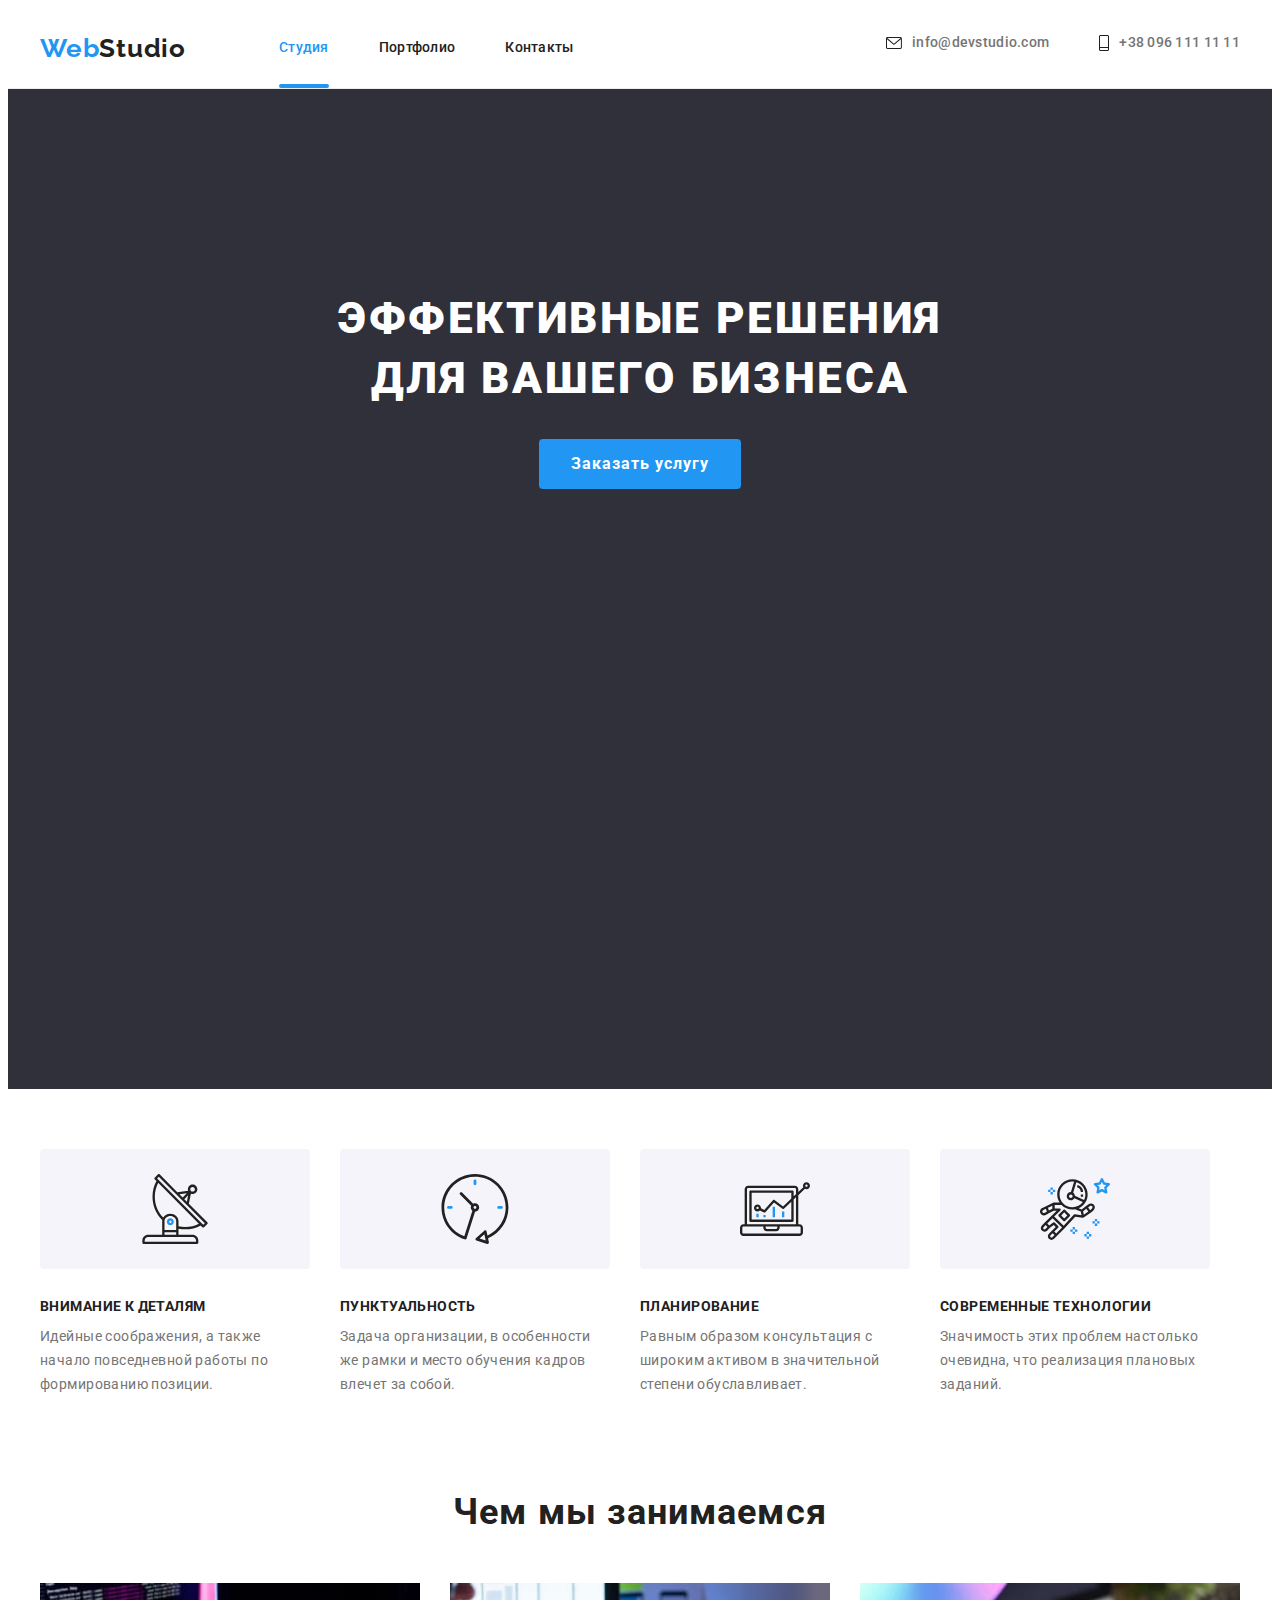
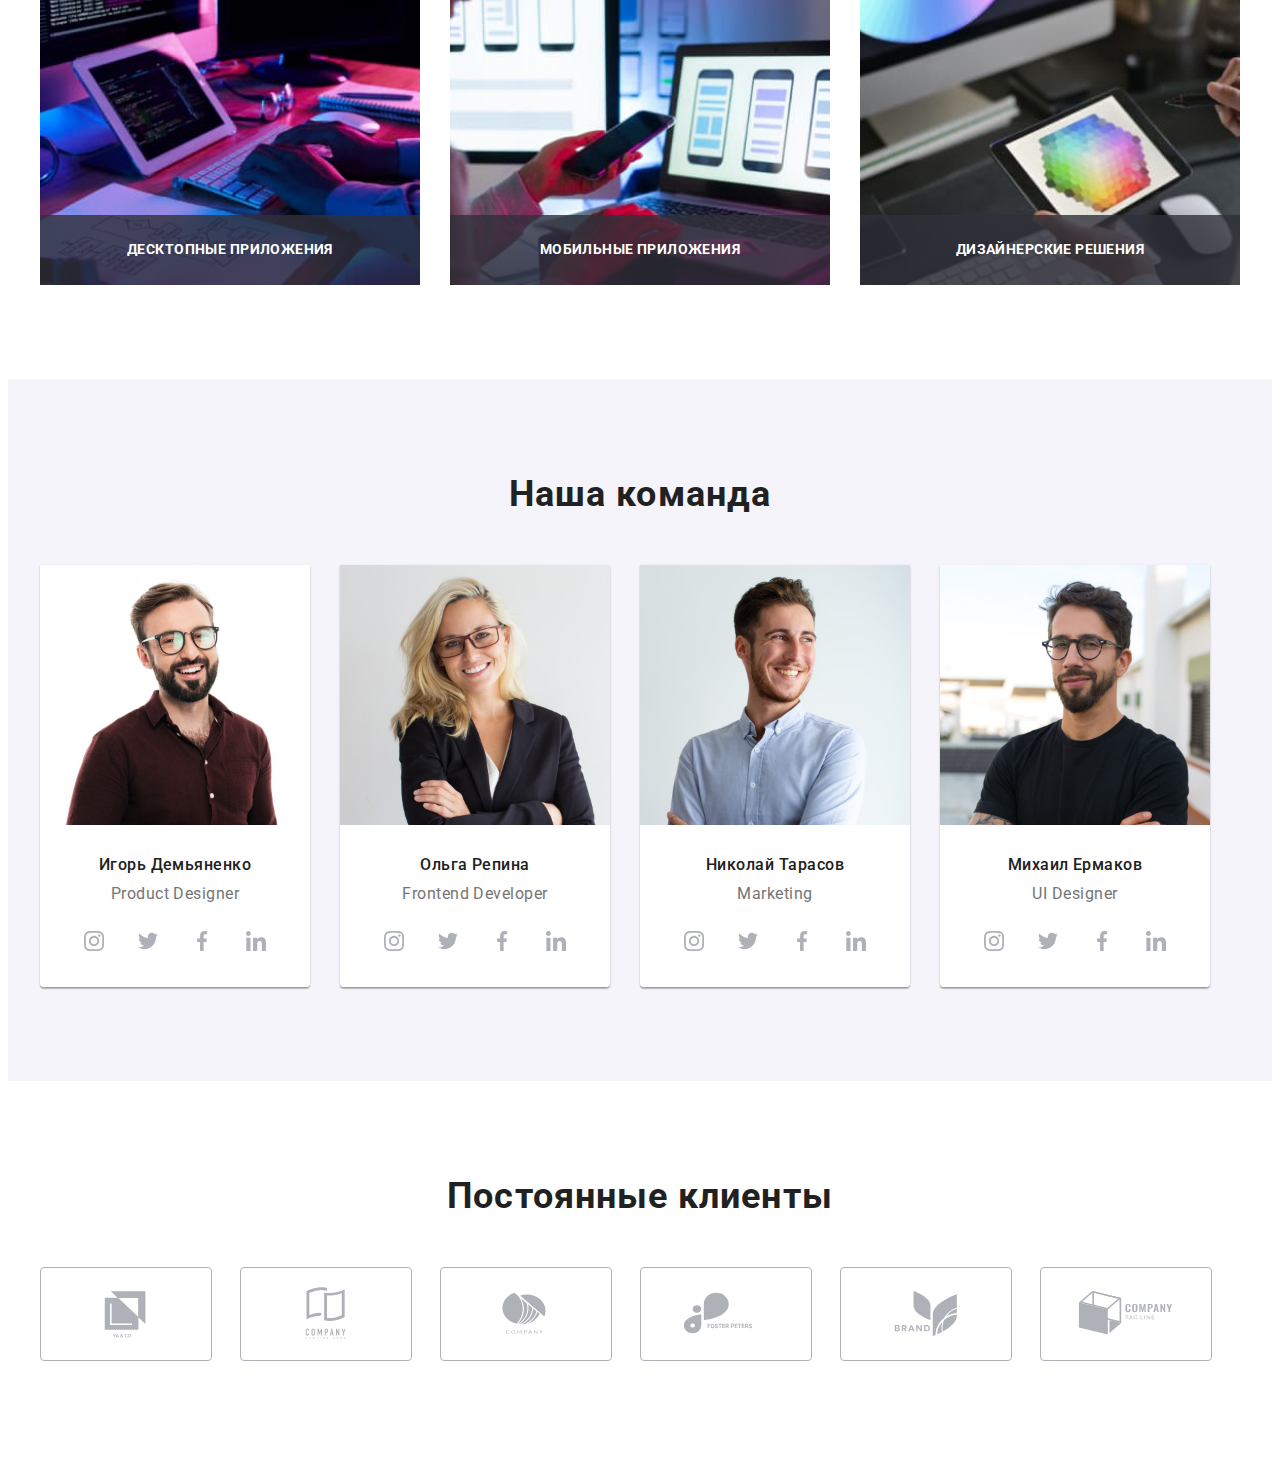
==== index.html @ 30b34373 "problem-team" ====
<!DOCTYPE html>
<html lang="en">
<head>
    <meta charset="UTF-8">
    <meta http-equiv="X-UA-Compatible" content="IE=edge">
    <meta name="viewport" content="width=device-width, initial-scale=1.0">
    <title>Document</title>
    <link rel="preconnect" href="https://fonts.googleapis.com">
    <link rel="preconnect" href="https://fonts.gstatic.com" crossorigin>
    <link href="https://fonts.googleapis.com/css2?family=Montserrat:wght@400;700&family=Raleway:wght@700&family=Roboto:wght@400;500;700;900&display=swap" rel="stylesheet">
    <link rel="stylesheet" href="https://cdnjs.cloudflare.com/ajax/libs/modern-normalize/1.1.0/modern-normalize.min.css" integrity="sha512-wpPYUAdjBVSE4KJnH1VR1HeZfpl1ub8YT/NKx4PuQ5NmX2tKuGu6U/JRp5y+Y8XG2tV+wKQpNHVUX03MfMFn9Q==" crossorigin="anonymous" referrerpolicy="no-referrer" />
    <link rel="stylesheet" href="./css/styles.css">
    <link rel="stylesheet" href="./css/main.min.css">
</head>
<body>
    <header class="header-mob">
        <div class="container">
            <div class="mob">
                <nav class="header-mob-nav">
                    <a href="" class="header-mob-logo-part1 link">Web<span class="header-mob-logo-part2">Studio</span></a>
                </nav>
                <button type="button" class="mob-menu-btn ">
                    <svg class="header-soc-icon" width="24" height="16">
                        <use href="./images/icons.svg/symbol-defs.svg#icon-menu_mob"></use>
                    </svg>
                    
                </button>
            </div>
        </div>
    </header>
    <header class="header">
        <div class="container">
            <nav class="header-nav">
                <a href="" class="header-logo-part1 link">Web<span class="header-logo-part2">Studio</span></a>
                <ul class="header-list list">
                    <li class="header-item"><a href="./index.html" class="header-link link current"  >Студия</a>
                    
                    </li>
                    <li class="header-item"><a href="./portfolio.html" class="header-link link">Портфолио</a></li>
                    <li class="header-item"><a href="http://" class="header-link link">Контакты</a></li>
                </ul> 
            </nav>
            <ul class="header-list-contakt list">
                <li class="header-item-contakt">
                    <a href="mailto:info@devstudio.com" class="header-link-mail link">
                        <svg class="header-soc-icon" width="16" height="12">
                            <use href="./images/icons.svg/symbol-defs.svg#icon-email"></use>
                        </svg>
                        info@devstudio.com
                        
                    </a>
                </li>
                <li class="header-item-contakt">
                    <a href="tel:+380991111111" class="header-link-tel link">
                        <svg class="header-soc-icon" width="10" height="16">
                            <use href="./images/icons.svg/symbol-defs.svg#icon-phone-number"></use>
                        </svg>
                        +38 096 111 11 11
                        
                    </a>
                </li>
            </ul>
        </div>
    </header>
    <main class="main">
        <section class="main-title-section section">
            <div class="container">
                <h1 class="main-title">Эффективные решения <br> для вашего бизнеса</h1>
                <div class="button-designe">
                    <button type="button" class="main-title-btn" data-modal-open>Заказать услугу</button>
                </div>
            </div> 
        </section>
       
        <section class="advantages section">
            <div class="container">
                <h2 class="visually-hidden">Наши преймущества</h2>
                <ul class="icon-list list">
                    <li class="icon-list__item">
                        <div class="icon-list__vector item_vector">
                            <svg class="icon-list__icon" width="70" height="70">
                                <use href="./images/icons.svg/symbol-defs.svg#icon-antenna-1-1"></use>
                            </svg> 
                        </div>
                        <h3 class="icon-list__subtitle subtitle__item">Внимание к деталям</h3>
                        <p class="icon-list__description">Идейные соображения, а также начало повседневной работы по формированию позиции.</p>
                    </li>
                    <li class="icon-list__item"> 
                        <div class="icon-list__vector item_vector">
                            <svg class="icon-list__icon" width="70" height="70">
                                <use href="./images/icons.svg/symbol-defs.svg#icon-clock-1-1"></use>
                            </svg> 
                        </div>
                        <h3 class="icon-list__subtitle subtitle__item">Пунктуальность</h3>
                        <p class="icon-list__description">Задача организации, в особенности же рамки и место обучения кадров влечет за собой.</p>
                    </li>
                    <li class="icon-list__item">
                        <div class="icon-list__vector item_vector">
                            <svg class="icon-list__icon" width="70" height="70">
                                <use href="./images/icons.svg/symbol-defs.svg#icon-diagram-1-1"></use>
                            </svg> 
                        </div>
                        <h3 class="icon-list__subtitle subtitle__item">Планирование</h3>
                        <p class="icon-list__description">Равным образом консультация с широким активом в значительной степени обуславливает.</p>
                    </li>
                    <li class="icon-list__item">
                        <div class="icon-list__vector item_vector">
                            <svg class="icon-list__icon" width="70" height="70">
                                <use href="./images/icons.svg/symbol-defs.svg#icon-astronaut-1-1"></use>
                            </svg> 
                        </div>
                        <h3 class="icon-list__subtitle subtitle__item">Современные технологии</h3>
                        <p class="icon-list__description">Значимость этих проблем настолько очевидна, что реализация плановых заданий.</p>
                    </li>
                </ul>
            </div>
        </section>
        <section class="special section">
            <div class="container">
                <h2 class="special-heading">Чем мы занимаемся</h2>
                <ul class="special-list list">
                    <li class="special-item-img"><img src="./images/img1.jpg" alt="web-разработка для компьютера" width="370">
                    <p class="special-description">Десктопные приложения</p>
                    </li>
                    <li class="special-item-img"><img src="./images/img2.jpg" alt="web-разработка приложений для телефона" width="370">
                    <p class="special-description">Мобильные приложения</p>
                    </li>
                    <li class="special-item-img"><img src="./images/img3.jpg" alt="web-разработка приложений для планшета" width="370">
                    <p class="special-description">Дизайнерские решения</p>
                    </li>
                </ul>
            </div>
        </section>
        <section class="team section">
            <div class="container">
                <h2 class="team-heading">Наша команда</h2>
                <ul class="team-list list">
                    <li class="team-item">
                        <picture>
                            <source srcset="
                            ./images/img2.1.jpg 1x,
                            ./images/des-img-1-2x.jpg 2x"
                            @media="(min-width: 1200px)"
                            >
                            <source srcset="
                            ./images/time-img-tab1.jpg 1x,
                            ./images/time-img-tab1-2x.jpg 2x"
                            @media="(min-width: 768px)"
                            >
                            <source srcset="
                            ./images/time-img-mob1.jpg 1x,
                            ./images/time-img-mob1-2x.jpg 2x"
                            @media="(min-width: 480px)"
                            >
                            <img src="./images/time-img-mob1.jpg" alt="Дизайнер" width="270">
                        </picture>
                        
                        <div class="team-specialist">
                            <h3 class="team-subtitle">Игорь Демьяненко</h3>
                            <p class="team-description">Product Designer</p>
                            <ul class="team-soc-list list">
                                <li class="team-soc-item"> 
                                    <a href="" class="team-soc-link">
                                        <svg class="team-soc-icon" width="20" height="20">
                                            <use href="./images/icons.svg/symbol-defs.svg#icon-instagram-2-1"></use>
                                        </svg>
                                    </a>
                                </li>
                                <li class="team-soc-item"> 
                                    <a href="" class="team-soc-link">
                                        <svg class="team-soc-icon" width="20" height="20">
                                            <use href="./images/icons.svg/symbol-defs.svg#icon-twitter-1-1"></use>
                                        </svg>
                                    </a>
                                </li>
                                <li class="team-soc-item"> 
                                    <a href="" class="team-soc-link">
                                        <svg class="team-soc-icon" width="20" height="20">
                                            <use href="./images/icons.svg/symbol-defs.svg#icon-facebook-1-1"></use>
                                        </svg> 
                                    </a>
                                </li>
                                <li class="team-soc-item"> 
                                    <a href="" class="team-soc-link">
                                        <svg class="team-soc-icon" width="20" height="20">
                                            <use href="./images/icons.svg/symbol-defs.svg#icon-linkedin-1-1"></use>
                                        </svg> 
                                    </a>
                                </li>
                            </ul>
                        </div>
                    </li>
                    <li class="team-item">
                        <picture>
                            <source srcset="
                            ./images/img2.2.jpg 1x,
                            ./images/des-img-2-2x.jpg 2x"
                            @media="(min-width: 1200px)"
                            >
                            <source srcset="
                            ./images/time-img-tab2.jpg 1x,
                            ./images/time-img-tab2-2x.jpg 2x"
                            @media="(min-width: 768px)"
                            >
                            <source srcset="
                            ./images/time-img-mob2.jpg 1x,
                            ./images/time-img-mob2-2x.jpg 2x"
                            @media="(min-width: 480px)"
                            >
                            <img src="./images/time-img-mob2.jpg" 
                            alt="Дизайнер" width="450" height="460">
                        </picture>
                       
                        <div class="team-specialist">
                            <h3 class="team-subtitle">Ольга Репина</h3>
                            <p class="team-description">Frontend Developer</p>
                            <ul class="team-soc-list list">
                                <li class="team-soc-item"> 
                                    <a href="" class="team-soc-link">
                                        <svg class="team-soc-icon" width="20" height="20">
                                            <use href="./images/icons.svg/symbol-defs.svg#icon-instagram-2-1"></use>
                                        </svg>
                                    </a>
                                </li>
                                <li class="team-soc-item"> 
                                    <a href="" class="team-soc-link">
                                        <svg class="team-soc-icon" width="20" height="20">
                                            <use href="./images/icons.svg/symbol-defs.svg#icon-twitter-1-1"></use>
                                        </svg>
                                    </a>
                                </li>
                                <li class="team-soc-item"> 
                                    <a href="" class="team-soc-link">
                                        <svg class="team-soc-icon" width="20" height="20">
                                            <use href="./images/icons.svg/symbol-defs.svg#icon-facebook-1-1"></use>
                                        </svg> 
                                    </a>
                                </li>
                                <li class="team-soc-item"> 
                                    <a href="" class="team-soc-link">
                                        <svg class="team-soc-icon" width="20" height="20">
                                            <use href="./images/icons.svg/symbol-defs.svg#icon-linkedin-1-1"></use>
                                        </svg> 
                                    </a>
                                </li>
                            </ul>
                        </div>
                    </li>
                    <li class="team-item">
                        <picture>
                            <source srcset="
                            ./images/img2.3.jpg 1x,
                            ./images/des-img-3-2x.jpg 2x"
                            @media="(min-width: 1200px)"
                            >
                            <source srcset="
                            ./images/time-img-tab3.jpg 1x,
                            ./images/time-img-tab3-2x.jpg 2x"
                            @media="(min-width: 768px)"
                            >
                            <source srcset="
                            ./images/time-img-mob3.jpg 1x,
                            ./images/time-img-mob3-2x.jpg 2x"
                            @media="(min-width: 480px)"
                            >
                            <img src="./images/time-img-mob3.jpg" 
                            alt="Дизайнер" width="450" height="460">
                        </picture>
                        <div class="team-specialist">
                            <h3 class="team-subtitle">Николай Тарасов</h3>
                            <p class="team-description">Marketing</p>
                            <ul class="team-soc-list list">
                                <li class="team-soc-item"> 
                                    <a href="" class="team-soc-link">
                                        <svg class="team-soc-icon" width="20" height="20">
                                            <use href="./images/icons.svg/symbol-defs.svg#icon-instagram-2-1"></use>
                                        </svg>
                                    </a>
                                </li>
                                <li class="team-soc-item"> 
                                    <a href="" class="team-soc-link">
                                        <svg class="team-soc-icon" width="20" height="20">
                                            <use href="./images/icons.svg/symbol-defs.svg#icon-twitter-1-1"></use>
                                        </svg>
                                    </a>
                                </li>
                                <li class="team-soc-item"> 
                                    <a href="" class="team-soc-link">
                                        <svg class="team-soc-icon" width="20" height="20">
                                            <use href="./images/icons.svg/symbol-defs.svg#icon-facebook-1-1"></use>
                                        </svg> 
                                    </a>
                                </li>
                                <li class="team-soc-item"> 
                                    <a href="" class="team-soc-link">
                                        <svg class="team-soc-icon" width="20" height="20">
                                            <use href="./images/icons.svg/symbol-defs.svg#icon-linkedin-1-1"></use>
                                        </svg> 
                                    </a>
                                </li>
                            </ul>
                        </div>
                    </li>
                    <li class="team-item">
                        <picture>
                            <source srcset="
                            ./images/img2.4.jpg 1x,
                            ./images/des-img-4-2x.jpg 2x"
                            @media="(min-width: 1200px)"
                            >
                            <source srcset="
                            ./images/time-img-tab4.jpg 1x,
                            ./images/time-img-tab4-2x.jpg 2x"
                            @media="(min-width: 768px)"
                            >
                            <source srcset="
                            ./images/time-img-mob4.jpg 1x,
                            ./images/time-img-mob4-2x.jpg 2x"
                            @media="(min-width: 480px)"
                            >
                            <img src="./images/time-img-mob4.jpg" 
                            alt="Дизайнер" width="450" height="460">
                        </picture>
                        <div class="team-specialist">
                            <h3 class="team-subtitle">Михаил Ермаков</h3>
                            <p class="team-description">UI Designer</p>
                            <ul class="team-soc-list list">
                                <li class="team-soc-item"> 
                                    <a href="" class="team-soc-link">
                                        <svg class="team-soc-icon" width="20" height="20">
                                            <use href="./images/icons.svg/symbol-defs.svg#icon-instagram-2-1"></use>
                                        </svg>
                                    </a>
                                </li>
                                <li class="team-soc-item"> 
                                    <a href="" class="team-soc-link">
                                        <svg class="team-soc-icon" width="20" height="20">
                                            <use href="./images/icons.svg/symbol-defs.svg#icon-twitter-1-1"></use>
                                        </svg>
                                    </a>
                                </li>
                                <li class="team-soc-item"> 
                                    <a href="" class="team-soc-link">
                                        <svg class="team-soc-icon" width="20" height="20">
                                            <use href="./images/icons.svg/symbol-defs.svg#icon-facebook-1-1"></use>
                                        </svg> 
                                    </a>
                                </li>
                                <li class="team-soc-item"> 
                                    <a href="" class="team-soc-link">
                                        <svg class="team-soc-icon" width="20" height="20">
                                            <use href="./images/icons.svg/symbol-defs.svg#icon-linkedin-1-1"></use>
                                        </svg> 
                                    </a>
                                </li>
                            </ul>
                        </div>
                    </li>
                </ul>
            </div>
        </section>
        <section class="clients">
            <div class="container">
                <h2 class="clients-title clients__permanent">Постоянные клиенты</h2>
                <ul class="scroll clients__scroll list">
                    <li class="scroll__item">
                        <a href="" class="scroll__link">
                            <svg class="scroll__logo" width="106" height="60">
                                <use href="./images/icons.svg/symbol-defs.svg#icon-Company-1-1"></use>
                            </svg>
                        </a>
                    </li>
                    <li class="scroll__item">
                        <a href="" class="scroll__link">
                            <svg class="scroll__logo" width="106" height="60">
                                <use href="./images/icons.svg/symbol-defs.svg#icon-Company-2-1"></use>
                            </svg>
                        </a>
                    </li>
                    <li class="scroll__item">
                        <a href="" class="scroll__link">
                            <svg class="scroll__logo" width="106" height="60">
                                <use href="./images/icons.svg/symbol-defs.svg#icon-Company-3-1"></use>
                            </svg>
                        </a>
                    </li>
                    <li class="scroll__item">
                        <a href="" class="scroll__link">
                            <svg class="scroll__logo" width="106" height="60">
                                <use href="./images/icons.svg/symbol-defs.svg#icon-Company-4-1"></use>
                            </svg>
                        </a>
                    </li>
                    <li class="scroll__item">
                        <a href="" class="scroll__link">
                            <svg class="scroll__logo" width="106" height="60">
                                <use href="./images/icons.svg/symbol-defs.svg#icon-Company-5-1"></use>
                            </svg>
                        </a>
                    </li>
                    <li class="scroll__item">
                        <a href="" class="scroll__link">
                            <svg class="scroll__logo" width="106" height="60">
                                <use href="./images/icons.svg/symbol-defs.svg#icon-Company-6-1"></use>
                            </svg>
                        </a>
                    </li>
                </ul>
            </div>
        </section>
    </main>
    <!-- <footer class="footer">
        <div class="container">
            <div class="footer-address">
                <div>
                    <a href="" class="footer-logo-part1 link">Web<span class="footer-logo-part2">Studio</span></a>
                    <address class="address">
                        <ul class="address-list list">
                            <li class="address-item"><a href="https://goo.gl/maps/LYre1XZiDSPnL1MN8" class="address-link-street link" target="_blank" rel="noopener, noindex, nofollow">г. Киев, пр-т Леси Украинки, 26</a></li>
                            <li class="address-item"><a href="mailto:info@example.com" class="address-mail link">info@example.com</a> </li>
                            <li class="address-item"><a href="tel:+380991111111" class="address-tel link">+38 099 111 11 11</a></li>
                        </ul>
                    </address>
                </div>
                <div class="footer-soc">
                    <h3 class="footer-soc-title">присоединяйтесь</h3>
                    <ul class="footer-soc-list list">
                        <li class="footer-soc-item"> 
                            <a href="" class="footer-soc-link">
                                <svg class="footer-soc-icon" width="20" height="20">
                                    <use href="./images/icons.svg/symbol-defs.svg#icon-instagram-2-1"></use>
                                </svg>
                            </a>
                        </li>
                        <li class="footer-soc-item"> 
                            <a href="" class="footer-soc-link">
                                <svg class="footer-soc-icon" width="20" height="20">
                                    <use href="./images/icons.svg/symbol-defs.svg#icon-twitter-1-1"></use>
                                </svg>
                            </a>
                        </li>
                        <li class="footer-soc-item"> 
                            <a href="" class="footer-soc-link">
                                <svg class="footer-soc-icon" width="20" height="20">
                                    <use href="./images/icons.svg/symbol-defs.svg#icon-facebook-1-1"></use>
                                </svg> 
                            </a>
                        </li>
                        <li class="footer-soc-item"> 
                            <a href="" class="footer-soc-link">
                                <svg class="footer-soc-icon" width="20" height="20">
                                    <use href="./images/icons.svg/symbol-defs.svg#icon-linkedin-1-1"></use>
                                </svg> 
                            </a>
                        </li>
                        
                    </ul>  

                </div> 
                <div class="footer-notifications">
                    <p class="notifications-title">
                        Подпишитесь на рассылку
                    </p>
                    <form class="notifications-form" action="/">
                        <input type="email" 
                        class="notifications-input"
                        placeholder="E-mail"
                        name="user-mail"
                        required
                        
                        >
                        <button type="submit" class="notifications-btn">Подписаться
                            <svg class="notifications-icon" width="24" height="24">
                                <use href="./images/icons.svg/symbol-defs.svg#icon-icon-send-telegram"></use>
                            </svg>
                        </button>
                       
                    </form>
                </div>
                   
            </div>
            
        </div>
    </footer> -->
    <div class="backdrop is-hidden " data-modal>
        <div class="modal">
            <button type="button" class="modal-close-btn" data-modal-close>
                <svg class="button-modal-icon" width="25" height="25">
                    <use href="./images/icons.svg/symbol-defs.svg#icon-close-black-18dp"></use>
                </svg> 
            </button>
            <p class="modal-title">Оставьте свои данные, мы вам перезвоним</p>
            <form action="/" class="modal-form">
                <div class="modal-block">
                    <label class="modal-label"
                        >Имя
                        <span class="input-wrap">
                            <input type="text"
                            class="modal-input"
                            name="user-name"
                            required
                            >
                            <svg class="modal-input-icon" width="12" height="12">
                                <use href="./images/icons.svg/symbol-defs.svg#icon-modal-name"></use>
                            </svg>
                        </span>
                    </label>
                </div>
                <div class="modal-block">
                    <label class="modal-label"
                        >Телефон
                        <span class="input-wrap">
                            <input type="tel"
                            class="modal-input"
                            name="user-tel"
                            required
                            >
                            <svg class="modal-input-icon" width="13" height="13">
                                <use href="./images/icons.svg/symbol-defs.svg#icon-modal-tel"></use>
                            </svg>
                        </span>
                    </label>
                </div>
                <div class="modal-block">
                    <label class="modal-label"
                        >Почта
                        <span class="input-wrap">
                            <input type="email"
                            class="modal-input"
                            name="user-mail"
                            required
                            >
                            <svg class="modal-input-icon" width="15" height="12">
                                <use href="./images/icons.svg/symbol-defs.svg#icon-modal-mail"></use>
                            </svg>
                        </span>
                    </label>
                </div>
                <div class="modal-comment">
                    <label class="comment-label" for="comment-text"
                        >Комментарий
                    
                    </label>
                    <textarea name="comment-text" 
                    id="comment-text" 
                    class="comment-text"
                    placeholder="Введите текст"
                    ></textarea>
                </div>
                <div class="checkbox-privasy">
                    <input type="checkbox"
                        class="input-checkbox visually-hidden"
                        name="privasy"
                        id="privasy"
                        
                    >
                    <label class="checkbox-text" for="privasy">
                        <span>
                            <svg class="icon-checkbox" width="11" height="8">
                                <use href="./images/icons.svg/symbol-defs.svg#icon-checkbox"></use>
                            </svg>
                        </span>
                            
                        Соглашаюсь с рассылкой и принимаю &nbsp <a href="" class="modal-link">Условия договора</a> 
                    </label>
                    
                </div>
                <button type="submit" class="modal-btn">
                    Отправить
                </button>
               
            </form>
        </div>
    </div>
    <script src="./js/modal.js">

    </script>
</body>
</html>
---- css/styles.css ----
/*---------header----------*/


/*------------title-section------------*/



/*---------advantages------------*/

/*
.advantages-vector-section {
    padding-top: 94px;
}

.advantages-vector-item {
    Width:270px;
    Height:120px;
    background: #F5F4FA;
    border-radius: 4px;
    margin-bottom: 30px;
}
*/


/*----------special-------*/



/*---------team---------*/




/*------------clients---------*/


   


/*---------footer-------*/



 /*------portfolio--------*/



/*--------backdrop------*/
---- css/main.min.css ----
:root{--title-color: #FFFFFF;--background-title: #2F303A;--header-link-color: #212121;--contakt-header: #757575;--akcent-color: #2196F3;--heading: #212121;--subtitle: #212121;--description: #757575;--footer-text: #FFFFFF;--footer-background: #2F303A;--footer-contakt: rgba(255, 255, 255, 0.6);--btn-color: #212121;--btn-background: #F5F4FA;--btn-hover-background: #2196F3;--typical-margin: 10px;--icon-color: #AFB1B8;--modal-tex:#757575;--modal-icon-color: #212121;--icon-hover: #FFFFFF;--input-btn-hover:#188CE8}body{font-family:Roboto,sans-serif;color:var(--heading);font-size:14px;letter-spacing:.03em;background-color:var(--title-color)}h1,h2,h3,h4,h5,h6,p{margin:0}ul,ol{padding-left:0;margin:0}img{display:block;width:100%;max-width:100%;height:auto}.link{text-decoration:none;display:block}.list{list-style:none}.container{width:100%;padding-left:15px;padding-right:15px;margin:0 auto}@media screen and (min-width: 480px){.container{max-width:480px}}@media screen and (min-width: 768px){.container{max-width:768px}}@media screen and (min-width: 1200px){.container{max-width:1200px}}.visually-hidden{position:absolute;width:1px;height:1px;margin:-1px;border:0;padding:0;white-space:nowrap;clip-path:inset(100%);clip:rect(0 0 0 0);overflow:hidden}.section{padding-bottom:94px}@media screen and (max-width: 1199px){.section{padding-bottom:60px}}.header{border-bottom:1px solid #ececec}.header .container{display:flex;align-items:center}@media screen and (max-width: 767px){.header{display:none}}.header-nav{display:flex;align-items:center}.header-logo-part1{font-family:"Raleway";font-weight:400;font-size:24px;line-height:1.38;letter-spacing:.03em;color:var(--akcent-color);margin-right:88px}@media screen and (min-width: 1200px){.header-logo-part1{font-weight:700;font-size:26px;line-height:1.19;letter-spacing:.03em;margin-right:93px}}.header-logo-part2{color:var(--heading)}.header-list{display:flex}.header-item:not(:last-child){margin-right:50px}.header-list-contakt{margin-left:auto}@media screen and (min-width: 1200px){.header-list-contakt{display:flex;margin-left:auto}}.header-item-contakt{display:flex}@media screen and (min-width: 1200px){.header-soc-link{margin-right:10px}}.header-soc-icon{fill:currentColor;margin-right:8px}@media screen and (min-width: 1200px){.header-soc-icon{margin-right:10px}}.header-link{position:relative;padding:32px 0;font-weight:500;font-size:14px;line-height:1.14;letter-spacing:.02em;color:var(--header-link-color);transition:color 250ms cubic-bezier(0.4, 0, 0.2, 1)}.header-link:hover{color:var(--akcent-color)}.header-link:focus{color:var(--akcent-color)}.current{color:var(--akcent-color)}.current::after{content:"";position:absolute;bottom:0;right:0;height:4px;width:100%;border-radius:2px;background-color:var(--akcent-color);display:block}@media screen and (min-width: 1200px){.header-item-contakt:not(:first-child){margin-left:50px}}.header-link-mail{margin-bottom:10px;display:flex;align-items:center;font-weight:500;font-size:14px;line-height:1.14;letter-spacing:.02em;color:var(--contakt-header);transition:color 250ms cubic-bezier(0.4, 0, 0.2, 1)}.header-link-mail:hover{color:var(--akcent-color)}.header-link-mail:focus{color:var(--akcent-color)}.header-link-tel{display:flex;font-weight:500;font-size:14px;line-height:1.14;letter-spacing:.02em;font-weight:500;font-size:14px;line-height:1.14;letter-spacing:.02em;color:var(--contakt-header);transition:250ms cubic-bezier(0.4, 0, 0.2, 1)}@media screen and (min-width: 1200px){.header-link-tel{display:flex}}.header-link-tel:hover{color:var(--akcent-color)}.header-link-tel:focus{color:var(--akcent-color)}.backdrop{position:fixed;top:0;left:0;width:100%;height:100%;display:flex;background-color:rgba(0,0,0,.2);transition:opacity 250ms cubic-bezier(0.4, 0, 0.2, 1)}.modal{position:absolute;top:50%;left:50%;transform:translate(-50%, -50%);width:528px;height:581px;background:var(--title-color);box-shadow:0px 1px 3px rgba(0,0,0,.12),0px 1px 1px rgba(0,0,0,.14),0px 2px 1px rgba(0,0,0,.2);border-radius:4px;transition:transform 250ms cubic-bezier(0.4, 0, 0.2, 1);padding:40px;position:fixed}.modal-close-btn{position:absolute;top:8px;right:8px;width:30px;height:30px;border-radius:50%;border:1px solid rgba(0,0,0,.1);background-color:var(--title-color);display:flex;justify-content:center;align-items:center;cursor:pointer}.button-modal-icon{transition:fill 250ms cubic-bezier(0.4, 0, 0.2, 1)}.modal-close-btn:hover .button-modal-icon{fill:var(--akcent-color)}.modal-close-btn:focus .button-modal-icon{fill:var(--akcent-color)}.is-hidden{opacity:0;pointer-events:none}.modal-title{font-weight:700;font-size:20px;line-height:1.15;letter-spacing:.03em;text-align:center;margin-bottom:12px;color:var(--subtitle)}.modal-label{font-size:12px;line-height:1.17;letter-spacing:.01em;display:flex;flex-direction:column;color:var(--modal-tex)}.modal-block{margin-bottom:10px}.input-wrap{position:relative}.modal-input-icon{position:absolute;left:15px;top:50%;transform:translateY(-50%);fill:var(--modal-icon-color);transition:fill 250ms cubic-bezier(0.4, 0, 0.2, 1)}.modal-input:hover+.modal-input-icon{fill:var(--akcent-color)}.modal-input:focus+.modal-input-icon{fill:var(--akcent-color)}.modal-input{margin-top:4px;padding-left:42px;border:1px solid rgba(33,33,33,.2);border-radius:4px;height:40px;width:100%;outline:rgba(0,0,0,0);transition:border 250ms cubic-bezier(0.4, 0, 0.2, 1)}.modal-input:hover,.modal-input:focus{border:1px solid var(--akcent-color)}.modal-comment{margin-bottom:17px}.comment-label{display:flex;flex-direction:column;font-size:12px;line-height:14px;letter-spacing:.01em;color:var(--modal-tex)}.comment-text{width:100%;height:120px;border:1px solid rgba(33,33,33,.2);border-radius:4px;margin-top:4px;resize:none;padding:12px 16px;outline:rgba(0,0,0,0);transition:border 250ms cubic-bezier(0.4, 0, 0.2, 1)}.comment-text:hover,.comment-text:focus{border:1px solid var(--akcent-color)}.comment-text::placeholder{font-size:12px;line-height:1.17;letter-spacing:.01em;color:rgba(117,117,117,.5)}.checkbox-privasy{margin-bottom:30px}.checkbox-text{font-size:14px;line-height:1.71;letter-spacing:.03em;color:var(--modal-tex);display:flex;align-items:center}.checkbox-text span{Width:16px;Height:15px;border:2px solid var(--modal-icon-color);border-radius:1px;display:flex;align-items:center;justify-content:center;margin-right:8px;transition:background-color 250ms cubic-bezier(0.4, 0, 0.2, 1),border 250ms cubic-bezier(0.4, 0, 0.2, 1)}.input-checkbox:checked+.checkbox-text span{background-color:var(--akcent-color);border:none}.icon-checkbox{fill:rgba(0,0,0,0);transition:fill 250ms cubic-bezier(0.4, 0, 0.2, 1)}.input-checkbox:checked+.checkbox-text .icon-checkbox{fill:var(--title-color)}.modal-link{color:var(--akcent-color)}.modal-btn{font-family:inherit;font-weight:700;font-size:16px;line-height:1.88;letter-spacing:.06em;padding:10px 55px;display:block;align-items:center;text-align:center;color:var(--title-color);background:var(--akcent-color);cursor:pointer;border-radius:4px;border:0;transition:box-shadow 250ms cubic-bezier(0.4, 0, 0.2, 1);box-shadow:0px 4px 4px rgba(0,0,0,.15);margin:0 auto;transition:background-color 250ms cubic-bezier(0.4, 0, 0.2, 1)}.modal-btn:hover{background:var(--btn-hover-background)}.modal-btn:focus{background:var(--btn-hover-background)}.main-title-section{margin-left:auto;margin-right:auto;padding-top:118px;padding-bottom:118px;text-align:center;background-size:cover;background-image:linear-gradient(to right, rgba(47, 48, 58, 0.4), rgba(47, 48, 58, 0.4)),url("../images/title-mob-img.jpg");max-width:480px;height:400px;background-repeat:no-repeat;background-color:var(--background-title)}@media(min-device-pixel-ratio: 2),(min-resolution: 192dpi),(min-resolution: 2dppx){.main-title-section{background-image:linear-gradient(to right, rgba(47, 48, 58, 0.4), rgba(47, 48, 58, 0.4)),url("../images/title-mob-img-2x.jpg")}}@media screen and (min-width: 768px){.main-title-section{max-width:768px;background-image:linear-gradient(to right, rgba(47, 48, 58, 0.4), rgba(47, 48, 58, 0.4)),url("../images/title-tab-img.jpg")}}@media screen and (min-width: 768px)and (min-device-pixel-ratio: 2),screen and (min-width: 768px)and (min-resolution: 192dpi),screen and (min-width: 768px)and (min-resolution: 2dppx){.main-title-section{background-image:linear-gradient(to right, rgba(47, 48, 58, 0.4), rgba(47, 48, 58, 0.4)),url("../images/title-tab-img-2x.jpg")}}@media screen and (min-width: 1200px){.main-title-section{padding-top:200px;padding-bottom:200px;height:600px;max-width:1600px;background-image:linear-gradient(to right, rgba(47, 48, 58, 0.4), rgba(47, 48, 58, 0.4)),url("../images/background.img 1.jpg")}}@media screen and (min-width: 1200px)and (min-device-pixel-ratio: 2),screen and (min-width: 1200px)and (min-resolution: 192dpi),screen and (min-width: 1200px)and (min-resolution: 2dppx){.main-title-section{background-image:linear-gradient(to right, rgba(47, 48, 58, 0.4), rgba(47, 48, 58, 0.4)),url("../images/background-img-2x.jpg")}}.main-title{font-weight:900;font-size:26px;line-height:1.62;letter-spacing:.06em;text-align:center;margin:auto;text-transform:uppercase;color:var(--title-color);margin-bottom:30px;max-width:360px;display:block}@media screen and (min-width: 1200px){.main-title{font-size:44px;line-height:1.36;max-width:696px}}.button-designe{display:flex;justify-content:center}.main-title-btn{font-family:inherit;font-weight:700;font-size:16px;line-height:1.88;letter-spacing:.06em;padding:10px 32px;display:flex;align-items:center;text-align:center;color:var(--title-color);background:var(--akcent-color);cursor:pointer;border-radius:4px;border:0;transition:box-shadow 250ms cubic-bezier(0.4, 0, 0.2, 1)}.main-title-btn:hover{box-shadow:0px 4px 4px rgba(0,0,0,.15)}.main-title-btn:focus{box-shadow:0px 4px 4px rgba(0,0,0,.15)}.advantages{padding-top:60px}.icon-list__vector{max-width:450px;Height:120px;background-color:var(--btn-background);border-radius:4px;padding:25px auto;justify-content:center;align-items:center;display:flex}@media screen and (min-width: 768px){.icon-list__vector{max-width:454px}}@media screen and (min-width: 1200px){.icon-list__vector{Width:270px}}.item_vector{margin-bottom:30px}.icon-list{display:flex;gap:30px;flex-wrap:wrap}@media screen and (min-width: 768px){.icon-list__item{width:calc((100% - 30px)/2)}}@media screen and (min-width: 1200px){.icon-list__item{width:calc((100% - 120px)/4)}}.icon-list__subtitle{font-weight:700;font-size:14px;line-height:1.14;letter-spacing:.03em;text-transform:uppercase;color:var(--subtitle);max-width:270px}.subtitle__item{margin-bottom:10px}.icon-list__description{font-weight:nul;font-size:14px;line-height:1.71;letter-spacing:.03em;color:var(--description);max-width:450px}@media screen and (min-width: 768px){.icon-list__description{max-width:354px}}@media screen and (min-width: 1200px){.icon-list__description{max-width:270px}}.special{padding-top:0px}@media screen and (max-width: 1199px){.special{display:none}}.special-heading{font-weight:700;font-size:36px;line-height:1.17;text-align:center;letter-spacing:.03em;color:var(--heading);margin-bottom:50px}.special-list{display:flex;margin-left:-30px}.special-item-img{flex-basis:calc((100% - 90px)/3);margin-left:30px;position:relative}.special-description{font-weight:700;font-size:14px;line-height:1.14;letter-spacing:.03em;text-align:center;text-transform:uppercase;width:100%;height:70px;background-color:rgba(47,48,58,.8);position:absolute;display:flex;justify-content:center;align-items:center;bottom:0;color:var(--title-color)}.team{background:var(--btn-background);padding-top:60px}@media screen and (min-width: 1200px){.team{padding-top:94px}}.team-soc-link{width:44px;height:44px;border-radius:50%;background-color:var(--title-color)}.team-heading{font-weight:700;font-size:36px;line-height:1.17;letter-spacing:.03em;text-align:center;color:var(--heading);margin-bottom:30px}@media screen and (min-width: 1200px){.team-heading{margin-bottom:50px}}.team-list{display:flex;gap:30px;flex-wrap:wrap}.team-item{border-radius:0px 0px 4px 4px;box-shadow:0px 1px 3px rgba(0,0,0,.12),0px 1px 1px rgba(0,0,0,.14),0px 2px 1px rgba(0,0,0,.2)}@media screen and (min-width: 768px){.team-item{width:calc((100% - 30px)/2)}}@media screen and (min-width: 1200px){.team-item{width:calc((100% - 120px)/4)}}.team-specialist{padding:30px 0 24px 0;background-color:var(--title-color);border-radius:0px 0px 4px 4px}.team-subtitle{font-weight:500;font-size:16px;line-height:1.19;letter-spacing:.03em;text-align:center;color:var(--subtitle);margin-bottom:var(--typical-margin)}.team-description{font-size:16px;line-height:1.19;letter-spacing:.03em;text-align:center;color:var(--description);margin-bottom:16px}.team-soc-list{display:flex;justify-content:center}.team-soc-item+.team-soc-item{margin-left:10px}.team-soc-link{width:44px;height:44px;border-radius:50%;fill:var(--icon-color);display:flex;justify-content:center;align-items:center;transition:fill 250ms cubic-bezier(0.4, 0, 0.2, 1),background-color 250ms cubic-bezier(0.4, 0, 0.2, 1)}.team-soc-link:hover{background-color:var(--akcent-color);fill:var(--title-color)}.team-soc-link:focus{background-color:var(--akcent-color);fill:var(--title-color)}.clients{padding-top:60px;padding-bottom:60px}@media screen and (min-width: 1200px){.clients{padding-top:94px;padding-bottom:94px}}.clients-title{font-weight:700;font-size:36px;line-height:1.17;letter-spacing:.03em;text-align:center;color:var(--heading)}.clients__permanent{margin-bottom:30px}@media screen and (min-width: 1200px){.clients__permanent{margin-bottom:50px}}.scroll{display:flex;gap:30px;flex-wrap:wrap}.clients-scroll{margin-left:auto}.scroll__item{width:210px;height:92px;box-sizing:border-box;width:calc((100% - 30px)/2)}@media screen and (min-width: 768px){.scroll__item{width:226px;width:calc((100% - 90px)/3)}}@media screen and (min-width: 1200px){.scroll__item{width:170px;width:calc((100% - 180px)/6)}}.scroll__link{justify-content:center;align-items:center;display:flex;fill:var(--icon-color);width:100%;height:100%;border-radius:4px;border:1px solid #afb1b8;transition:border-color 250ms cubic-bezier(0.4, 0, 0.2, 1),fill 250ms cubic-bezier(0.4, 0, 0.2, 1)}.scroll__link:hover,.scroll__link:focus{border-color:var(--akcent-color);fill:var(--akcent-color)}.footer{background:var(--footer-background);padding-top:60px;padding-bottom:60px;justify-content:center;align-items:center}.footer .container{display:flex;align-items:baseline}.footer-logo-part1{font-family:"Raleway";font-weight:700;font-size:26px;line-height:1.19;letter-spacing:.03em;color:var(--akcent-color);margin-bottom:20px}.footer-logo-part2{color:var(--title-color)}.address{font-style:normal}.address-item:not(:last-child){margin-bottom:9px}.address-link-street{font-size:14px;line-height:1.71;letter-spacing:.03em;color:var(--footer-text);transition:color 250ms cubic-bezier(0.4, 0, 0.2, 1)}.address-link-street:hover{color:var(--akcent-color)}.address-link-street:focus{color:Var(--akcent-color)}.address-mail{font-size:14px;line-height:1.71;letter-spacing:.03em;color:var(--footer-contakt);transition:color 250ms cubic-bezier(0.4, 0, 0.2, 1)}.address-mail:hover{color:var(--akcent-color)}.address-mail:focus{color:var(--akcent-color)}.address-tel{font-size:14px;line-height:1.71;letter-spacing:.03em;color:var(--footer-contakt);transition:color 250ms cubic-bezier(0.4, 0, 0.2, 1)}.address-tel:hover{color:var(--akcent-color)}.address-tel:focus{color:var(--akcent-color)}.footer-soc-title{font-weight:700;font-size:14px;line-height:1.14;letter-spacing:.03em;text-transform:uppercase;color:var(--title-color)}.footer-address{display:flex;align-items:baseline}.footer-soc{margin-left:70px}.footer-soc-list{display:flex;margin-top:20px}.footer-soc-item{width:44px;height:44px}.footer-soc-item+.footer-soc-item{margin-left:10px}.footer-soc-link{background-color:rgba(255,255,255,.1);justify-content:center;align-items:center;display:flex;width:100%;height:100%;border-radius:50%;color:var(--title-color);transition:background-color 250ms cubic-bezier(0.4, 0, 0.2, 1)}.footer-soc-link:hover,.footer-soc-link:focus{background-color:var(--akcent-color)}.footer-soc-icon{fill:currentColor}.footer-notifications{margin-left:93px}.notifications-title{font-weight:700;font-size:14px;line-height:1.14;letter-spacing:.03em;text-transform:uppercase;color:var(--title-color);margin-bottom:20px}.notifications-input{border:1px solid rgba(255,255,255,.3);filter:drop-shadow(0px 4px 4px rgba(0, 0, 0, 0.15));border-radius:4px;height:50px;width:358px;background-color:rgba(0,0,0,0);padding-left:16px;color:var(--title-color);margin-right:12px;outline:none;transition:border 250ms cubic-bezier(0.4, 0, 0.2, 1)}.notifications-input:hover,.notifications-input:focus{border:1px solid var(--akcent-color)}.notifications-input::placeholder{font-size:16px;line-height:1.25;color:rgba(255,255,255,.6)}.notifications-form{display:flex}.notifications-btn{font-family:inherit;font-weight:700;font-size:16px;line-height:1.88;letter-spacing:.06em;padding:10px 29px;display:flex;align-items:center;text-align:center;color:var(--title-color);background:var(--akcent-color);cursor:pointer;border-radius:4px;border:0;transition:box-shadow 250ms cubic-bezier(0.4, 0, 0.2, 1);box-shadow:0px 4px 4px rgba(0,0,0,.15);margin:0 auto;justify-content:center;transition:background-color 250ms cubic-bezier(0.4, 0, 0.2, 1)}.notifications-btn:hover,.notifications-btn:focus{background-color:var(--input-btn-hover)}.notifications-icon{margin-left:10px;align-items:center}.main-portfolio{padding-top:60px}@media screen and (min-width: 1200px){.main-portfolio{padding-top:94px}}.main-portfolio-list{display:flex;flex-wrap:wrap;margin-bottom:40px}@media screen and (min-width: 768px){.main-portfolio-list{margin-bottom:30px;justify-content:center}}@media screen and (min-width: 1200px){.main-portfolio-list{margin-bottom:50px;justify-content:center}}.main-portfolio-btn{font-family:"Roboto";font-weight:500;font-size:16px;line-height:1.62;letter-spacing:.03em;text-align:center;padding:6px 22px;color:var(--btn-color);cursor:pointer;border-radius:4px;background-color:var(--btn-background);border:0;transition:color 250ms cubic-bezier(0.4, 0, 0.2, 1),background-color 250ms cubic-bezier(0.4, 0, 0.2, 1),box-shadow 250ms cubic-bezier(0.4, 0, 0.2, 1)}.main-portfolio-btn:hover{color:var(--title-color);background:var(--akcent-color);box-shadow:0px 3px 1px rgba(0,0,0,.1),0px 1px 2px rgba(0,0,0,.08),0px 2px 2px rgba(0,0,0,.12);border-radius:4px}.main-portfolio-btn:focus{color:var(--title-color);background:var(--akcent-color);box-shadow:0px 3px 1px rgba(0,0,0,.1),0px 1px 2px rgba(0,0,0,.08),0px 2px 2px rgba(0,0,0,.12);border-radius:4px}.main-portfolio-item:not(:last-child){margin-right:8px}.main-portfolio-item{margin-top:15px}.portfolio-list-blok{display:flex;flex-wrap:wrap;gap:30px}@media screen and (min-width: 768px){.portfolio-item{flex-basis:calc((100% - 60px)/2)}}@media screen and (min-width: 1200px){.portfolio-item{flex-basis:calc((100% - 90px)/3)}}.portfolio-img-hover{position:relative;overflow:hidden}.portfolio-link{transition:box-shadow 250ms cubic-bezier(0.4, 0, 0.2, 1)}.portfolio-link:hover,.portfolio-link:focus{box-shadow:0px 1px 1px rgba(0,0,0,.12),0px 4px 4px rgba(0,0,0,.06),1px 4px 6px rgba(0,0,0,.16)}.portfolio-item-border{display:block;padding:20px 24px;border:1px solid #eee;border-top:none}.portfolio-img-description{position:absolute;top:0;right:0;width:100%;height:100%;padding:63px 24px;font-size:18px;line-height:1.56;letter-spacing:.03em;color:var(--title-color);background-color:rgba(33,150,243,.9);transition:transform 250ms cubic-bezier(0.4, 0, 0.2, 1);transform:translateY(100%)}.portfolio-link:hover .portfolio-img-description,.portfolio-link:focus .portfolio-img-description{transform:translateY(0)}.portfolio-subtitle{font-weight:700;font-size:18px;line-height:2;letter-spacing:.06em;color:var(--subtitle);margin-bottom:4px}.portfolio-description{font-weight:400;font-size:16px;line-height:1;letter-spacing:88;color:var(--description)}.header-mob{border-bottom:1px solid #ececec;padding:16px 15px}@media screen and (min-width: 767px){.header-mob{display:none}}.mob{display:flex}.header-mob-logo-part1{font-weight:400;font-size:24px;line-height:1.17;letter-spacing:.03em;color:var(--akcent-color);font-family:"Raleway"}.header-mob-logo-part2{color:var(--header-link-color)}.mob-menu-btn{font-family:inherit;padding:0;align-items:center;cursor:pointer;border:0;background-color:rgba(0,0,0,0);margin-left:auto}.header-soc-icon{transition:fill 250ms cubic-bezier(0.4, 0, 0.2, 1);fill:var(--header-link-color)}.header-soc-icon:hover,.header-soc-icon:focus{fill:var(--akcent-color)}/*# sourceMappingURL=main.min.css.map */
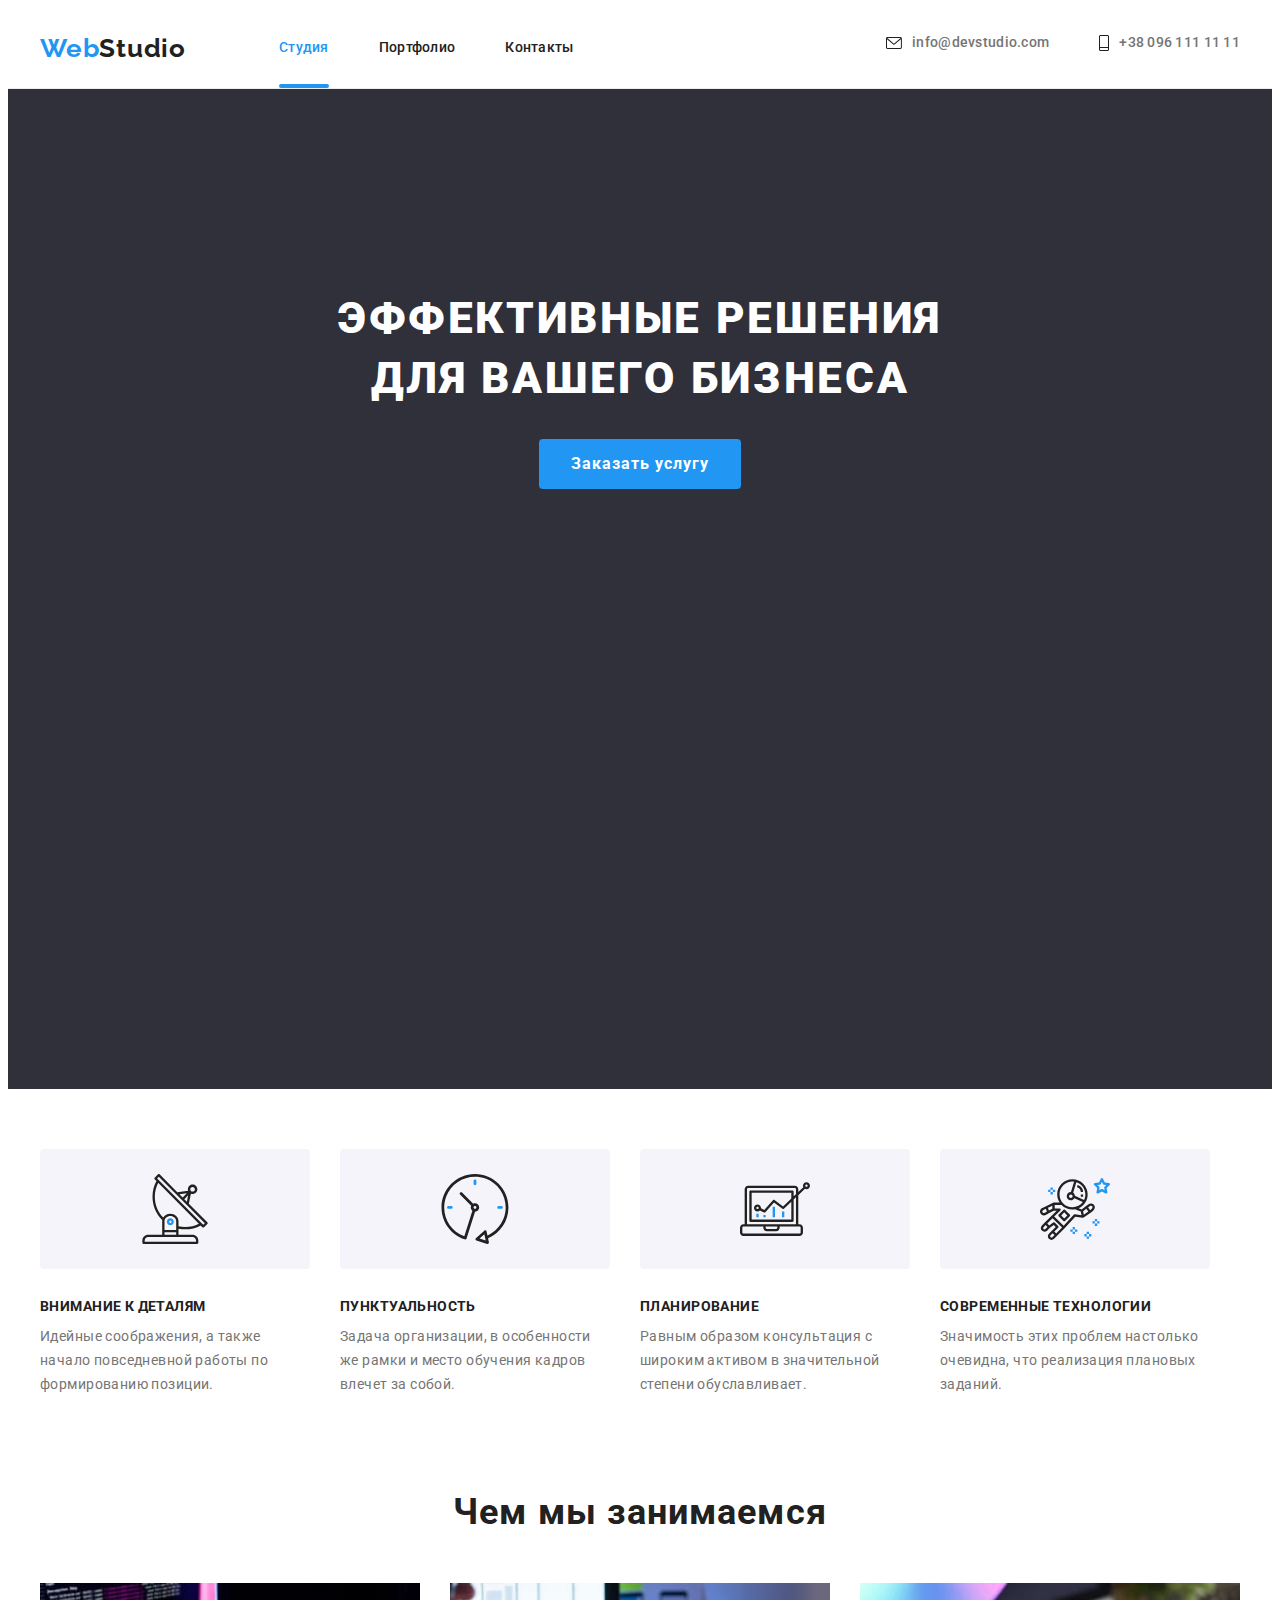
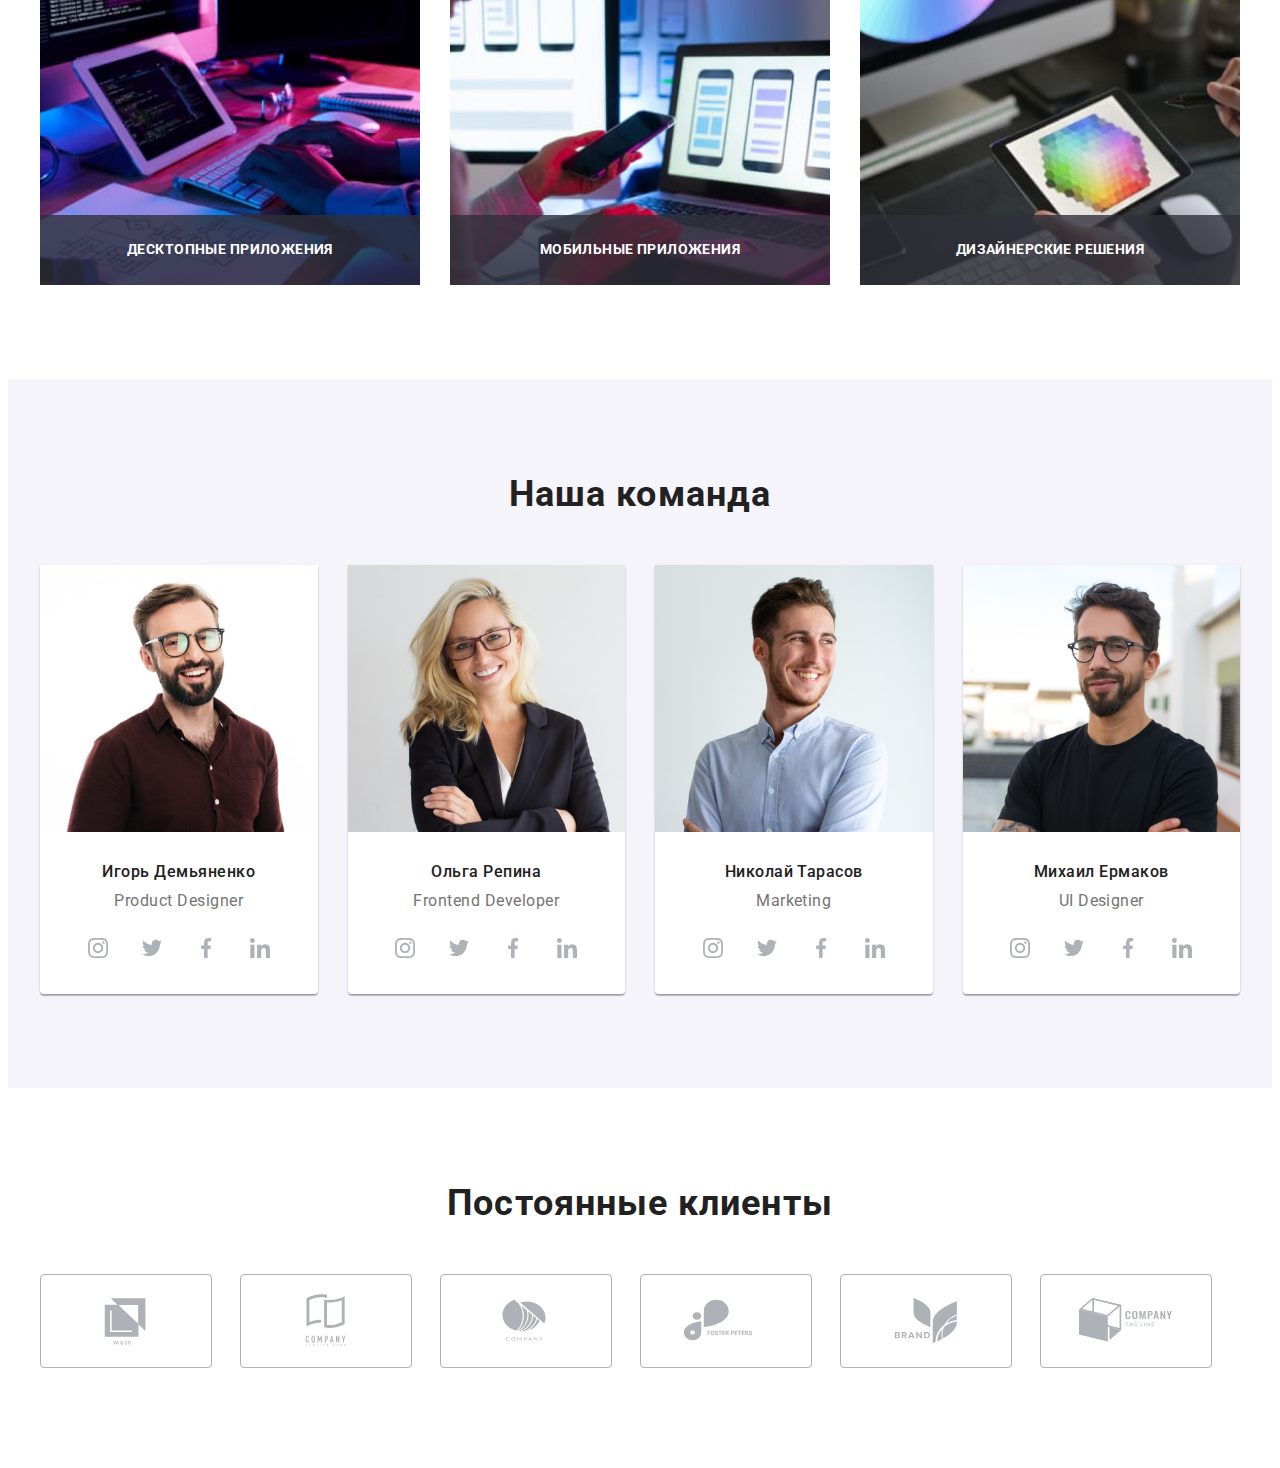
==== commit 371cbdf0: "border-problem" ====
--- a/index.html
+++ b/index.html
@@ -19,13 +19,72 @@
                 <nav class="header-mob-nav">
                     <a href="" class="header-mob-logo-part1 link">Web<span class="header-mob-logo-part2">Studio</span></a>
                 </nav>
-                <button type="button" class="mob-menu-btn ">
-                    <svg class="header-soc-icon" width="24" height="16">
+                <button type="button" class="mob-menu-btn-open ">
+                    <svg class="header-mob-btn-icon" width="24" height="16">
                         <use href="./images/icons.svg/symbol-defs.svg#icon-menu_mob"></use>
                     </svg>
                     
                 </button>
             </div>
+        </div>
+        <div class="mob-menu-open">
+            <div class="container">
+                <button type="button" class="mob-menu-btn-close">
+                    <svg class="header-mob-menu-soc-icon" width="17" height="17">
+                        <use href="./images/icons.svg/symbol-defs.svg#icon-icon-close-btn"></use>
+                    </svg>
+                </button>
+                <nav class="header-mob-menu-nav">
+                    <ul class="header-mob-menu-list list">
+                        <li class="header-mob-menu-item "><a href="./index.html" class="header-mob-menu-link link"  >Студия</a>
+                        
+                        </li>
+                        <li class="header-mob-menu-item"><a href="./portfolio.html" class="header-mob-menu-link link">Портфолио</a></li>
+                        <li class="header-mob-menu-item"><a href="http://" class="header-mob-menu-link link">Контакты</a></li>
+                    </ul> 
+                </nav>
+                <ul class="header-mob-menu-list-contakt list">
+                    
+                    <li class="header-mob-menu-item-contakt">
+                        <a href="tel:+380991111111" class="header-mob-menu-link-tel link">
+                            +38 096 111 11 11
+                        </a>
+                    </li>
+                    <li class="header-mob-menu-item-contakt">
+                        <a href="mailto:info@devstudio.com" class="header-mob-menu-link-mail link">
+                            info@devstudio.com
+                        </a>
+                    </li>
+                </ul>
+                <ul class="header-mob-menu-soc-list list">
+                    <li clas="mob-menu-soc-item">
+                        <a href="" class="mob-menu-soc-link link">
+                            Instagram
+                        </a>
+                    </li>
+                    <li class="mob-menu-border link"></li>
+                    <li clas="mob-menu-soc-item link">
+                        <div class="mob-menu-soc-link-border"></div>
+                        <a href="" class="mob-menu-soc-link link">
+                            Twitter
+                        </a>
+                    </li>
+                    <li clas="mob-menu-soc-item link">
+                        <div class="mob-menu-soc-link-border"></div>
+                        <a href="" class="mob-menu-soc-link link">
+                            Facebook
+                        </a>
+                    </li>
+                    <li clas="mob-menu-soc-item link">
+                        <div class="mob-menu-soc-link-border"></div>
+                        <a href="" class="mob-menu-soc-link link">
+                            LinkedIn
+                        </a>
+                    </li>
+                </ul>
+            </div>
+            
+
         </div>
     </header>
     <header class="header">
--- a/css/main.min.css
+++ b/css/main.min.css
@@ -1 +1 @@
-:root{--title-color: #FFFFFF;--background-title: #2F303A;--header-link-color: #212121;--contakt-header: #757575;--akcent-color: #2196F3;--heading: #212121;--subtitle: #212121;--description: #757575;--footer-text: #FFFFFF;--footer-background: #2F303A;--footer-contakt: rgba(255, 255, 255, 0.6);--btn-color: #212121;--btn-background: #F5F4FA;--btn-hover-background: #2196F3;--typical-margin: 10px;--icon-color: #AFB1B8;--modal-tex:#757575;--modal-icon-color: #212121;--icon-hover: #FFFFFF;--input-btn-hover:#188CE8}body{font-family:Roboto,sans-serif;color:var(--heading);font-size:14px;letter-spacing:.03em;background-color:var(--title-color)}h1,h2,h3,h4,h5,h6,p{margin:0}ul,ol{padding-left:0;margin:0}img{display:block;width:100%;max-width:100%;height:auto}.link{text-decoration:none;display:block}.list{list-style:none}.container{width:100%;padding-left:15px;padding-right:15px;margin:0 auto}@media screen and (min-width: 480px){.container{max-width:480px}}@media screen and (min-width: 768px){.container{max-width:768px}}@media screen and (min-width: 1200px){.container{max-width:1200px}}.visually-hidden{position:absolute;width:1px;height:1px;margin:-1px;border:0;padding:0;white-space:nowrap;clip-path:inset(100%);clip:rect(0 0 0 0);overflow:hidden}.section{padding-bottom:94px}@media screen and (max-width: 1199px){.section{padding-bottom:60px}}.header{border-bottom:1px solid #ececec}.header .container{display:flex;align-items:center}@media screen and (max-width: 767px){.header{display:none}}.header-nav{display:flex;align-items:center}.header-logo-part1{font-family:"Raleway";font-weight:400;font-size:24px;line-height:1.38;letter-spacing:.03em;color:var(--akcent-color);margin-right:88px}@media screen and (min-width: 1200px){.header-logo-part1{font-weight:700;font-size:26px;line-height:1.19;letter-spacing:.03em;margin-right:93px}}.header-logo-part2{color:var(--heading)}.header-list{display:flex}.header-item:not(:last-child){margin-right:50px}.header-list-contakt{margin-left:auto}@media screen and (min-width: 1200px){.header-list-contakt{display:flex;margin-left:auto}}.header-item-contakt{display:flex}@media screen and (min-width: 1200px){.header-soc-link{margin-right:10px}}.header-soc-icon{fill:currentColor;margin-right:8px}@media screen and (min-width: 1200px){.header-soc-icon{margin-right:10px}}.header-link{position:relative;padding:32px 0;font-weight:500;font-size:14px;line-height:1.14;letter-spacing:.02em;color:var(--header-link-color);transition:color 250ms cubic-bezier(0.4, 0, 0.2, 1)}.header-link:hover{color:var(--akcent-color)}.header-link:focus{color:var(--akcent-color)}.current{color:var(--akcent-color)}.current::after{content:"";position:absolute;bottom:0;right:0;height:4px;width:100%;border-radius:2px;background-color:var(--akcent-color);display:block}@media screen and (min-width: 1200px){.header-item-contakt:not(:first-child){margin-left:50px}}.header-link-mail{margin-bottom:10px;display:flex;align-items:center;font-weight:500;font-size:14px;line-height:1.14;letter-spacing:.02em;color:var(--contakt-header);transition:color 250ms cubic-bezier(0.4, 0, 0.2, 1)}.header-link-mail:hover{color:var(--akcent-color)}.header-link-mail:focus{color:var(--akcent-color)}.header-link-tel{display:flex;font-weight:500;font-size:14px;line-height:1.14;letter-spacing:.02em;font-weight:500;font-size:14px;line-height:1.14;letter-spacing:.02em;color:var(--contakt-header);transition:250ms cubic-bezier(0.4, 0, 0.2, 1)}@media screen and (min-width: 1200px){.header-link-tel{display:flex}}.header-link-tel:hover{color:var(--akcent-color)}.header-link-tel:focus{color:var(--akcent-color)}.backdrop{position:fixed;top:0;left:0;width:100%;height:100%;display:flex;background-color:rgba(0,0,0,.2);transition:opacity 250ms cubic-bezier(0.4, 0, 0.2, 1)}.modal{position:absolute;top:50%;left:50%;transform:translate(-50%, -50%);width:528px;height:581px;background:var(--title-color);box-shadow:0px 1px 3px rgba(0,0,0,.12),0px 1px 1px rgba(0,0,0,.14),0px 2px 1px rgba(0,0,0,.2);border-radius:4px;transition:transform 250ms cubic-bezier(0.4, 0, 0.2, 1);padding:40px;position:fixed}.modal-close-btn{position:absolute;top:8px;right:8px;width:30px;height:30px;border-radius:50%;border:1px solid rgba(0,0,0,.1);background-color:var(--title-color);display:flex;justify-content:center;align-items:center;cursor:pointer}.button-modal-icon{transition:fill 250ms cubic-bezier(0.4, 0, 0.2, 1)}.modal-close-btn:hover .button-modal-icon{fill:var(--akcent-color)}.modal-close-btn:focus .button-modal-icon{fill:var(--akcent-color)}.is-hidden{opacity:0;pointer-events:none}.modal-title{font-weight:700;font-size:20px;line-height:1.15;letter-spacing:.03em;text-align:center;margin-bottom:12px;color:var(--subtitle)}.modal-label{font-size:12px;line-height:1.17;letter-spacing:.01em;display:flex;flex-direction:column;color:var(--modal-tex)}.modal-block{margin-bottom:10px}.input-wrap{position:relative}.modal-input-icon{position:absolute;left:15px;top:50%;transform:translateY(-50%);fill:var(--modal-icon-color);transition:fill 250ms cubic-bezier(0.4, 0, 0.2, 1)}.modal-input:hover+.modal-input-icon{fill:var(--akcent-color)}.modal-input:focus+.modal-input-icon{fill:var(--akcent-color)}.modal-input{margin-top:4px;padding-left:42px;border:1px solid rgba(33,33,33,.2);border-radius:4px;height:40px;width:100%;outline:rgba(0,0,0,0);transition:border 250ms cubic-bezier(0.4, 0, 0.2, 1)}.modal-input:hover,.modal-input:focus{border:1px solid var(--akcent-color)}.modal-comment{margin-bottom:17px}.comment-label{display:flex;flex-direction:column;font-size:12px;line-height:14px;letter-spacing:.01em;color:var(--modal-tex)}.comment-text{width:100%;height:120px;border:1px solid rgba(33,33,33,.2);border-radius:4px;margin-top:4px;resize:none;padding:12px 16px;outline:rgba(0,0,0,0);transition:border 250ms cubic-bezier(0.4, 0, 0.2, 1)}.comment-text:hover,.comment-text:focus{border:1px solid var(--akcent-color)}.comment-text::placeholder{font-size:12px;line-height:1.17;letter-spacing:.01em;color:rgba(117,117,117,.5)}.checkbox-privasy{margin-bottom:30px}.checkbox-text{font-size:14px;line-height:1.71;letter-spacing:.03em;color:var(--modal-tex);display:flex;align-items:center}.checkbox-text span{Width:16px;Height:15px;border:2px solid var(--modal-icon-color);border-radius:1px;display:flex;align-items:center;justify-content:center;margin-right:8px;transition:background-color 250ms cubic-bezier(0.4, 0, 0.2, 1),border 250ms cubic-bezier(0.4, 0, 0.2, 1)}.input-checkbox:checked+.checkbox-text span{background-color:var(--akcent-color);border:none}.icon-checkbox{fill:rgba(0,0,0,0);transition:fill 250ms cubic-bezier(0.4, 0, 0.2, 1)}.input-checkbox:checked+.checkbox-text .icon-checkbox{fill:var(--title-color)}.modal-link{color:var(--akcent-color)}.modal-btn{font-family:inherit;font-weight:700;font-size:16px;line-height:1.88;letter-spacing:.06em;padding:10px 55px;display:block;align-items:center;text-align:center;color:var(--title-color);background:var(--akcent-color);cursor:pointer;border-radius:4px;border:0;transition:box-shadow 250ms cubic-bezier(0.4, 0, 0.2, 1);box-shadow:0px 4px 4px rgba(0,0,0,.15);margin:0 auto;transition:background-color 250ms cubic-bezier(0.4, 0, 0.2, 1)}.modal-btn:hover{background:var(--btn-hover-background)}.modal-btn:focus{background:var(--btn-hover-background)}.main-title-section{margin-left:auto;margin-right:auto;padding-top:118px;padding-bottom:118px;text-align:center;background-size:cover;background-image:linear-gradient(to right, rgba(47, 48, 58, 0.4), rgba(47, 48, 58, 0.4)),url("../images/title-mob-img.jpg");max-width:480px;height:400px;background-repeat:no-repeat;background-color:var(--background-title)}@media(min-device-pixel-ratio: 2),(min-resolution: 192dpi),(min-resolution: 2dppx){.main-title-section{background-image:linear-gradient(to right, rgba(47, 48, 58, 0.4), rgba(47, 48, 58, 0.4)),url("../images/title-mob-img-2x.jpg")}}@media screen and (min-width: 768px){.main-title-section{max-width:768px;background-image:linear-gradient(to right, rgba(47, 48, 58, 0.4), rgba(47, 48, 58, 0.4)),url("../images/title-tab-img.jpg")}}@media screen and (min-width: 768px)and (min-device-pixel-ratio: 2),screen and (min-width: 768px)and (min-resolution: 192dpi),screen and (min-width: 768px)and (min-resolution: 2dppx){.main-title-section{background-image:linear-gradient(to right, rgba(47, 48, 58, 0.4), rgba(47, 48, 58, 0.4)),url("../images/title-tab-img-2x.jpg")}}@media screen and (min-width: 1200px){.main-title-section{padding-top:200px;padding-bottom:200px;height:600px;max-width:1600px;background-image:linear-gradient(to right, rgba(47, 48, 58, 0.4), rgba(47, 48, 58, 0.4)),url("../images/background.img 1.jpg")}}@media screen and (min-width: 1200px)and (min-device-pixel-ratio: 2),screen and (min-width: 1200px)and (min-resolution: 192dpi),screen and (min-width: 1200px)and (min-resolution: 2dppx){.main-title-section{background-image:linear-gradient(to right, rgba(47, 48, 58, 0.4), rgba(47, 48, 58, 0.4)),url("../images/background-img-2x.jpg")}}.main-title{font-weight:900;font-size:26px;line-height:1.62;letter-spacing:.06em;text-align:center;margin:auto;text-transform:uppercase;color:var(--title-color);margin-bottom:30px;max-width:360px;display:block}@media screen and (min-width: 1200px){.main-title{font-size:44px;line-height:1.36;max-width:696px}}.button-designe{display:flex;justify-content:center}.main-title-btn{font-family:inherit;font-weight:700;font-size:16px;line-height:1.88;letter-spacing:.06em;padding:10px 32px;display:flex;align-items:center;text-align:center;color:var(--title-color);background:var(--akcent-color);cursor:pointer;border-radius:4px;border:0;transition:box-shadow 250ms cubic-bezier(0.4, 0, 0.2, 1)}.main-title-btn:hover{box-shadow:0px 4px 4px rgba(0,0,0,.15)}.main-title-btn:focus{box-shadow:0px 4px 4px rgba(0,0,0,.15)}.advantages{padding-top:60px}.icon-list__vector{max-width:450px;Height:120px;background-color:var(--btn-background);border-radius:4px;padding:25px auto;justify-content:center;align-items:center;display:flex}@media screen and (min-width: 768px){.icon-list__vector{max-width:454px}}@media screen and (min-width: 1200px){.icon-list__vector{Width:270px}}.item_vector{margin-bottom:30px}.icon-list{display:flex;gap:30px;flex-wrap:wrap}@media screen and (min-width: 768px){.icon-list__item{width:calc((100% - 30px)/2)}}@media screen and (min-width: 1200px){.icon-list__item{width:calc((100% - 120px)/4)}}.icon-list__subtitle{font-weight:700;font-size:14px;line-height:1.14;letter-spacing:.03em;text-transform:uppercase;color:var(--subtitle);max-width:270px}.subtitle__item{margin-bottom:10px}.icon-list__description{font-weight:nul;font-size:14px;line-height:1.71;letter-spacing:.03em;color:var(--description);max-width:450px}@media screen and (min-width: 768px){.icon-list__description{max-width:354px}}@media screen and (min-width: 1200px){.icon-list__description{max-width:270px}}.special{padding-top:0px}@media screen and (max-width: 1199px){.special{display:none}}.special-heading{font-weight:700;font-size:36px;line-height:1.17;text-align:center;letter-spacing:.03em;color:var(--heading);margin-bottom:50px}.special-list{display:flex;margin-left:-30px}.special-item-img{flex-basis:calc((100% - 90px)/3);margin-left:30px;position:relative}.special-description{font-weight:700;font-size:14px;line-height:1.14;letter-spacing:.03em;text-align:center;text-transform:uppercase;width:100%;height:70px;background-color:rgba(47,48,58,.8);position:absolute;display:flex;justify-content:center;align-items:center;bottom:0;color:var(--title-color)}.team{background:var(--btn-background);padding-top:60px}@media screen and (min-width: 1200px){.team{padding-top:94px}}.team-soc-link{width:44px;height:44px;border-radius:50%;background-color:var(--title-color)}.team-heading{font-weight:700;font-size:36px;line-height:1.17;letter-spacing:.03em;text-align:center;color:var(--heading);margin-bottom:30px}@media screen and (min-width: 1200px){.team-heading{margin-bottom:50px}}.team-list{display:flex;gap:30px;flex-wrap:wrap}.team-item{border-radius:0px 0px 4px 4px;box-shadow:0px 1px 3px rgba(0,0,0,.12),0px 1px 1px rgba(0,0,0,.14),0px 2px 1px rgba(0,0,0,.2)}@media screen and (min-width: 768px){.team-item{width:calc((100% - 30px)/2)}}@media screen and (min-width: 1200px){.team-item{width:calc((100% - 120px)/4)}}.team-specialist{padding:30px 0 24px 0;background-color:var(--title-color);border-radius:0px 0px 4px 4px}.team-subtitle{font-weight:500;font-size:16px;line-height:1.19;letter-spacing:.03em;text-align:center;color:var(--subtitle);margin-bottom:var(--typical-margin)}.team-description{font-size:16px;line-height:1.19;letter-spacing:.03em;text-align:center;color:var(--description);margin-bottom:16px}.team-soc-list{display:flex;justify-content:center}.team-soc-item+.team-soc-item{margin-left:10px}.team-soc-link{width:44px;height:44px;border-radius:50%;fill:var(--icon-color);display:flex;justify-content:center;align-items:center;transition:fill 250ms cubic-bezier(0.4, 0, 0.2, 1),background-color 250ms cubic-bezier(0.4, 0, 0.2, 1)}.team-soc-link:hover{background-color:var(--akcent-color);fill:var(--title-color)}.team-soc-link:focus{background-color:var(--akcent-color);fill:var(--title-color)}.clients{padding-top:60px;padding-bottom:60px}@media screen and (min-width: 1200px){.clients{padding-top:94px;padding-bottom:94px}}.clients-title{font-weight:700;font-size:36px;line-height:1.17;letter-spacing:.03em;text-align:center;color:var(--heading)}.clients__permanent{margin-bottom:30px}@media screen and (min-width: 1200px){.clients__permanent{margin-bottom:50px}}.scroll{display:flex;gap:30px;flex-wrap:wrap}.clients-scroll{margin-left:auto}.scroll__item{width:210px;height:92px;box-sizing:border-box;width:calc((100% - 30px)/2)}@media screen and (min-width: 768px){.scroll__item{width:226px;width:calc((100% - 90px)/3)}}@media screen and (min-width: 1200px){.scroll__item{width:170px;width:calc((100% - 180px)/6)}}.scroll__link{justify-content:center;align-items:center;display:flex;fill:var(--icon-color);width:100%;height:100%;border-radius:4px;border:1px solid #afb1b8;transition:border-color 250ms cubic-bezier(0.4, 0, 0.2, 1),fill 250ms cubic-bezier(0.4, 0, 0.2, 1)}.scroll__link:hover,.scroll__link:focus{border-color:var(--akcent-color);fill:var(--akcent-color)}.footer{background:var(--footer-background);padding-top:60px;padding-bottom:60px;justify-content:center;align-items:center}.footer .container{display:flex;align-items:baseline}.footer-logo-part1{font-family:"Raleway";font-weight:700;font-size:26px;line-height:1.19;letter-spacing:.03em;color:var(--akcent-color);margin-bottom:20px}.footer-logo-part2{color:var(--title-color)}.address{font-style:normal}.address-item:not(:last-child){margin-bottom:9px}.address-link-street{font-size:14px;line-height:1.71;letter-spacing:.03em;color:var(--footer-text);transition:color 250ms cubic-bezier(0.4, 0, 0.2, 1)}.address-link-street:hover{color:var(--akcent-color)}.address-link-street:focus{color:Var(--akcent-color)}.address-mail{font-size:14px;line-height:1.71;letter-spacing:.03em;color:var(--footer-contakt);transition:color 250ms cubic-bezier(0.4, 0, 0.2, 1)}.address-mail:hover{color:var(--akcent-color)}.address-mail:focus{color:var(--akcent-color)}.address-tel{font-size:14px;line-height:1.71;letter-spacing:.03em;color:var(--footer-contakt);transition:color 250ms cubic-bezier(0.4, 0, 0.2, 1)}.address-tel:hover{color:var(--akcent-color)}.address-tel:focus{color:var(--akcent-color)}.footer-soc-title{font-weight:700;font-size:14px;line-height:1.14;letter-spacing:.03em;text-transform:uppercase;color:var(--title-color)}.footer-address{display:flex;align-items:baseline}.footer-soc{margin-left:70px}.footer-soc-list{display:flex;margin-top:20px}.footer-soc-item{width:44px;height:44px}.footer-soc-item+.footer-soc-item{margin-left:10px}.footer-soc-link{background-color:rgba(255,255,255,.1);justify-content:center;align-items:center;display:flex;width:100%;height:100%;border-radius:50%;color:var(--title-color);transition:background-color 250ms cubic-bezier(0.4, 0, 0.2, 1)}.footer-soc-link:hover,.footer-soc-link:focus{background-color:var(--akcent-color)}.footer-soc-icon{fill:currentColor}.footer-notifications{margin-left:93px}.notifications-title{font-weight:700;font-size:14px;line-height:1.14;letter-spacing:.03em;text-transform:uppercase;color:var(--title-color);margin-bottom:20px}.notifications-input{border:1px solid rgba(255,255,255,.3);filter:drop-shadow(0px 4px 4px rgba(0, 0, 0, 0.15));border-radius:4px;height:50px;width:358px;background-color:rgba(0,0,0,0);padding-left:16px;color:var(--title-color);margin-right:12px;outline:none;transition:border 250ms cubic-bezier(0.4, 0, 0.2, 1)}.notifications-input:hover,.notifications-input:focus{border:1px solid var(--akcent-color)}.notifications-input::placeholder{font-size:16px;line-height:1.25;color:rgba(255,255,255,.6)}.notifications-form{display:flex}.notifications-btn{font-family:inherit;font-weight:700;font-size:16px;line-height:1.88;letter-spacing:.06em;padding:10px 29px;display:flex;align-items:center;text-align:center;color:var(--title-color);background:var(--akcent-color);cursor:pointer;border-radius:4px;border:0;transition:box-shadow 250ms cubic-bezier(0.4, 0, 0.2, 1);box-shadow:0px 4px 4px rgba(0,0,0,.15);margin:0 auto;justify-content:center;transition:background-color 250ms cubic-bezier(0.4, 0, 0.2, 1)}.notifications-btn:hover,.notifications-btn:focus{background-color:var(--input-btn-hover)}.notifications-icon{margin-left:10px;align-items:center}.main-portfolio{padding-top:60px}@media screen and (min-width: 1200px){.main-portfolio{padding-top:94px}}.main-portfolio-list{display:flex;flex-wrap:wrap;margin-bottom:40px}@media screen and (min-width: 768px){.main-portfolio-list{margin-bottom:30px;justify-content:center}}@media screen and (min-width: 1200px){.main-portfolio-list{margin-bottom:50px;justify-content:center}}.main-portfolio-btn{font-family:"Roboto";font-weight:500;font-size:16px;line-height:1.62;letter-spacing:.03em;text-align:center;padding:6px 22px;color:var(--btn-color);cursor:pointer;border-radius:4px;background-color:var(--btn-background);border:0;transition:color 250ms cubic-bezier(0.4, 0, 0.2, 1),background-color 250ms cubic-bezier(0.4, 0, 0.2, 1),box-shadow 250ms cubic-bezier(0.4, 0, 0.2, 1)}.main-portfolio-btn:hover{color:var(--title-color);background:var(--akcent-color);box-shadow:0px 3px 1px rgba(0,0,0,.1),0px 1px 2px rgba(0,0,0,.08),0px 2px 2px rgba(0,0,0,.12);border-radius:4px}.main-portfolio-btn:focus{color:var(--title-color);background:var(--akcent-color);box-shadow:0px 3px 1px rgba(0,0,0,.1),0px 1px 2px rgba(0,0,0,.08),0px 2px 2px rgba(0,0,0,.12);border-radius:4px}.main-portfolio-item:not(:last-child){margin-right:8px}.main-portfolio-item{margin-top:15px}.portfolio-list-blok{display:flex;flex-wrap:wrap;gap:30px}@media screen and (min-width: 768px){.portfolio-item{flex-basis:calc((100% - 60px)/2)}}@media screen and (min-width: 1200px){.portfolio-item{flex-basis:calc((100% - 90px)/3)}}.portfolio-img-hover{position:relative;overflow:hidden}.portfolio-link{transition:box-shadow 250ms cubic-bezier(0.4, 0, 0.2, 1)}.portfolio-link:hover,.portfolio-link:focus{box-shadow:0px 1px 1px rgba(0,0,0,.12),0px 4px 4px rgba(0,0,0,.06),1px 4px 6px rgba(0,0,0,.16)}.portfolio-item-border{display:block;padding:20px 24px;border:1px solid #eee;border-top:none}.portfolio-img-description{position:absolute;top:0;right:0;width:100%;height:100%;padding:63px 24px;font-size:18px;line-height:1.56;letter-spacing:.03em;color:var(--title-color);background-color:rgba(33,150,243,.9);transition:transform 250ms cubic-bezier(0.4, 0, 0.2, 1);transform:translateY(100%)}.portfolio-link:hover .portfolio-img-description,.portfolio-link:focus .portfolio-img-description{transform:translateY(0)}.portfolio-subtitle{font-weight:700;font-size:18px;line-height:2;letter-spacing:.06em;color:var(--subtitle);margin-bottom:4px}.portfolio-description{font-weight:400;font-size:16px;line-height:1;letter-spacing:88;color:var(--description)}.header-mob{border-bottom:1px solid #ececec;padding:16px 15px}@media screen and (min-width: 767px){.header-mob{display:none}}.mob{display:flex}.header-mob-logo-part1{font-weight:400;font-size:24px;line-height:1.17;letter-spacing:.03em;color:var(--akcent-color);font-family:"Raleway"}.header-mob-logo-part2{color:var(--header-link-color)}.mob-menu-btn{font-family:inherit;padding:0;align-items:center;cursor:pointer;border:0;background-color:rgba(0,0,0,0);margin-left:auto}.header-soc-icon{transition:fill 250ms cubic-bezier(0.4, 0, 0.2, 1);fill:var(--header-link-color)}.header-soc-icon:hover,.header-soc-icon:focus{fill:var(--akcent-color)}/*# sourceMappingURL=main.min.css.map */+:root{--title-color: #FFFFFF;--background-title: #2F303A;--header-link-color: #212121;--contakt-header: #757575;--akcent-color: #2196F3;--heading: #212121;--subtitle: #212121;--description: #757575;--footer-text: #FFFFFF;--footer-background: #2F303A;--footer-contakt: rgba(255, 255, 255, 0.6);--btn-color: #212121;--btn-background: #F5F4FA;--btn-hover-background: #2196F3;--typical-margin: 10px;--icon-color: #AFB1B8;--modal-tex:#757575;--modal-icon-color: #212121;--icon-hover: #FFFFFF;--input-btn-hover:#188CE8}body{font-family:Roboto,sans-serif;color:var(--heading);font-size:14px;letter-spacing:.03em;background-color:var(--title-color)}h1,h2,h3,h4,h5,h6,p{margin:0}ul,ol{padding-left:0;margin:0}img{display:block;width:100%;max-width:100%;height:auto}.link{text-decoration:none;display:block}.list{list-style:none}.container{width:100%;padding-left:15px;padding-right:15px;margin:0 auto}@media screen and (min-width: 480px){.container{max-width:480px}}@media screen and (min-width: 768px){.container{max-width:768px}}@media screen and (min-width: 1200px){.container{max-width:1200px}}.visually-hidden{position:absolute;width:1px;height:1px;margin:-1px;border:0;padding:0;white-space:nowrap;clip-path:inset(100%);clip:rect(0 0 0 0);overflow:hidden}.section{padding-bottom:94px}@media screen and (max-width: 1199px){.section{padding-bottom:60px}}.header{border-bottom:1px solid #ececec}.header .container{display:flex;align-items:center}@media screen and (max-width: 767px){.header{display:none}}.header-nav{display:flex;align-items:center}.header-logo-part1{font-family:"Raleway";font-weight:400;font-size:24px;line-height:1.38;letter-spacing:.03em;color:var(--akcent-color);margin-right:88px}@media screen and (min-width: 1200px){.header-logo-part1{font-weight:700;font-size:26px;line-height:1.19;letter-spacing:.03em;margin-right:93px}}.header-logo-part2{color:var(--heading)}.header-list{display:flex}.header-item:not(:last-child){margin-right:50px}.header-list-contakt{margin-left:auto}@media screen and (min-width: 1200px){.header-list-contakt{display:flex;margin-left:auto}}.header-item-contakt{display:flex}@media screen and (min-width: 1200px){.header-soc-link{margin-right:10px}}.header-soc-icon{fill:currentColor;margin-right:8px}@media screen and (min-width: 1200px){.header-soc-icon{margin-right:10px}}.header-link{position:relative;padding:32px 0;font-weight:500;font-size:14px;line-height:1.14;letter-spacing:.02em;color:var(--header-link-color);transition:color 250ms cubic-bezier(0.4, 0, 0.2, 1)}.header-link:hover{color:var(--akcent-color)}.header-link:focus{color:var(--akcent-color)}.current{color:var(--akcent-color)}.current::after{content:"";position:absolute;bottom:0;right:0;height:4px;width:100%;border-radius:2px;background-color:var(--akcent-color);display:block}@media screen and (min-width: 1200px){.header-item-contakt:not(:first-child){margin-left:50px}}.header-link-mail{margin-bottom:10px;display:flex;align-items:center;font-weight:500;font-size:14px;line-height:1.14;letter-spacing:.02em;color:var(--contakt-header);transition:color 250ms cubic-bezier(0.4, 0, 0.2, 1)}.header-link-mail:hover{color:var(--akcent-color)}.header-link-mail:focus{color:var(--akcent-color)}.header-link-tel{display:flex;font-weight:500;font-size:14px;line-height:1.14;letter-spacing:.02em;font-weight:500;font-size:14px;line-height:1.14;letter-spacing:.02em;color:var(--contakt-header);transition:250ms cubic-bezier(0.4, 0, 0.2, 1)}@media screen and (min-width: 1200px){.header-link-tel{display:flex}}.header-link-tel:hover{color:var(--akcent-color)}.header-link-tel:focus{color:var(--akcent-color)}.backdrop{position:fixed;top:0;left:0;width:100%;height:100%;display:flex;background-color:rgba(0,0,0,.2);transition:opacity 250ms cubic-bezier(0.4, 0, 0.2, 1)}.modal{position:absolute;top:50%;left:50%;transform:translate(-50%, -50%);width:528px;height:581px;background:var(--title-color);box-shadow:0px 1px 3px rgba(0,0,0,.12),0px 1px 1px rgba(0,0,0,.14),0px 2px 1px rgba(0,0,0,.2);border-radius:4px;transition:transform 250ms cubic-bezier(0.4, 0, 0.2, 1);padding:40px;position:fixed}.modal-close-btn{position:absolute;top:8px;right:8px;width:30px;height:30px;border-radius:50%;border:1px solid rgba(0,0,0,.1);background-color:var(--title-color);display:flex;justify-content:center;align-items:center;cursor:pointer}.button-modal-icon{transition:fill 250ms cubic-bezier(0.4, 0, 0.2, 1)}.modal-close-btn:hover .button-modal-icon{fill:var(--akcent-color)}.modal-close-btn:focus .button-modal-icon{fill:var(--akcent-color)}.is-hidden{opacity:0;pointer-events:none}.modal-title{font-weight:700;font-size:20px;line-height:1.15;letter-spacing:.03em;text-align:center;margin-bottom:12px;color:var(--subtitle)}.modal-label{font-size:12px;line-height:1.17;letter-spacing:.01em;display:flex;flex-direction:column;color:var(--modal-tex)}.modal-block{margin-bottom:10px}.input-wrap{position:relative}.modal-input-icon{position:absolute;left:15px;top:50%;transform:translateY(-50%);fill:var(--modal-icon-color);transition:fill 250ms cubic-bezier(0.4, 0, 0.2, 1)}.modal-input:hover+.modal-input-icon{fill:var(--akcent-color)}.modal-input:focus+.modal-input-icon{fill:var(--akcent-color)}.modal-input{margin-top:4px;padding-left:42px;border:1px solid rgba(33,33,33,.2);border-radius:4px;height:40px;width:100%;outline:rgba(0,0,0,0);transition:border 250ms cubic-bezier(0.4, 0, 0.2, 1)}.modal-input:hover,.modal-input:focus{border:1px solid var(--akcent-color)}.modal-comment{margin-bottom:17px}.comment-label{display:flex;flex-direction:column;font-size:12px;line-height:14px;letter-spacing:.01em;color:var(--modal-tex)}.comment-text{width:100%;height:120px;border:1px solid rgba(33,33,33,.2);border-radius:4px;margin-top:4px;resize:none;padding:12px 16px;outline:rgba(0,0,0,0);transition:border 250ms cubic-bezier(0.4, 0, 0.2, 1)}.comment-text:hover,.comment-text:focus{border:1px solid var(--akcent-color)}.comment-text::placeholder{font-size:12px;line-height:1.17;letter-spacing:.01em;color:rgba(117,117,117,.5)}.checkbox-privasy{margin-bottom:30px}.checkbox-text{font-size:14px;line-height:1.71;letter-spacing:.03em;color:var(--modal-tex);display:flex;align-items:center}.checkbox-text span{Width:16px;Height:15px;border:2px solid var(--modal-icon-color);border-radius:1px;display:flex;align-items:center;justify-content:center;margin-right:8px;transition:background-color 250ms cubic-bezier(0.4, 0, 0.2, 1),border 250ms cubic-bezier(0.4, 0, 0.2, 1)}.input-checkbox:checked+.checkbox-text span{background-color:var(--akcent-color);border:none}.icon-checkbox{fill:rgba(0,0,0,0);transition:fill 250ms cubic-bezier(0.4, 0, 0.2, 1)}.input-checkbox:checked+.checkbox-text .icon-checkbox{fill:var(--title-color)}.modal-link{color:var(--akcent-color)}.modal-btn{font-family:inherit;font-weight:700;font-size:16px;line-height:1.88;letter-spacing:.06em;padding:10px 55px;display:block;align-items:center;text-align:center;color:var(--title-color);background:var(--akcent-color);cursor:pointer;border-radius:4px;border:0;transition:box-shadow 250ms cubic-bezier(0.4, 0, 0.2, 1);box-shadow:0px 4px 4px rgba(0,0,0,.15);margin:0 auto;transition:background-color 250ms cubic-bezier(0.4, 0, 0.2, 1)}.modal-btn:hover{background:var(--btn-hover-background)}.modal-btn:focus{background:var(--btn-hover-background)}.main-title-section{margin-left:auto;margin-right:auto;padding-top:118px;padding-bottom:118px;text-align:center;background-size:cover;background-image:linear-gradient(to right, rgba(47, 48, 58, 0.4), rgba(47, 48, 58, 0.4)),url("../images/title-mob-img.jpg");max-width:480px;height:400px;background-repeat:no-repeat;background-color:var(--background-title)}@media(min-device-pixel-ratio: 2),(min-resolution: 192dpi),(min-resolution: 2dppx){.main-title-section{background-image:linear-gradient(to right, rgba(47, 48, 58, 0.4), rgba(47, 48, 58, 0.4)),url("../images/title-mob-img-2x.jpg")}}@media screen and (min-width: 768px){.main-title-section{max-width:768px;background-image:linear-gradient(to right, rgba(47, 48, 58, 0.4), rgba(47, 48, 58, 0.4)),url("../images/title-tab-img.jpg")}}@media screen and (min-width: 768px)and (min-device-pixel-ratio: 2),screen and (min-width: 768px)and (min-resolution: 192dpi),screen and (min-width: 768px)and (min-resolution: 2dppx){.main-title-section{background-image:linear-gradient(to right, rgba(47, 48, 58, 0.4), rgba(47, 48, 58, 0.4)),url("../images/title-tab-img-2x.jpg")}}@media screen and (min-width: 1200px){.main-title-section{padding-top:200px;padding-bottom:200px;height:600px;max-width:1600px;background-image:linear-gradient(to right, rgba(47, 48, 58, 0.4), rgba(47, 48, 58, 0.4)),url("../images/background.img 1.jpg")}}@media screen and (min-width: 1200px)and (min-device-pixel-ratio: 2),screen and (min-width: 1200px)and (min-resolution: 192dpi),screen and (min-width: 1200px)and (min-resolution: 2dppx){.main-title-section{background-image:linear-gradient(to right, rgba(47, 48, 58, 0.4), rgba(47, 48, 58, 0.4)),url("../images/background-img-2x.jpg")}}.main-title{font-weight:900;font-size:26px;line-height:1.62;letter-spacing:.06em;text-align:center;margin:auto;text-transform:uppercase;color:var(--title-color);margin-bottom:30px;max-width:360px;display:block}@media screen and (min-width: 1200px){.main-title{font-size:44px;line-height:1.36;max-width:696px}}.button-designe{display:flex;justify-content:center}.main-title-btn{font-family:inherit;font-weight:700;font-size:16px;line-height:1.88;letter-spacing:.06em;padding:10px 32px;display:flex;align-items:center;text-align:center;color:var(--title-color);background:var(--akcent-color);cursor:pointer;border-radius:4px;border:0;transition:box-shadow 250ms cubic-bezier(0.4, 0, 0.2, 1)}.main-title-btn:hover{box-shadow:0px 4px 4px rgba(0,0,0,.15)}.main-title-btn:focus{box-shadow:0px 4px 4px rgba(0,0,0,.15)}.advantages{padding-top:60px}.icon-list__vector{max-width:450px;Height:120px;background-color:var(--btn-background);border-radius:4px;padding:25px auto;justify-content:center;align-items:center;display:flex}@media screen and (min-width: 768px){.icon-list__vector{max-width:454px}}@media screen and (min-width: 1200px){.icon-list__vector{Width:270px}}.item_vector{margin-bottom:30px}.icon-list{display:flex;gap:30px;flex-wrap:wrap}@media screen and (min-width: 768px){.icon-list__item{width:calc((100% - 30px)/2)}}@media screen and (min-width: 1200px){.icon-list__item{width:calc((100% - 120px)/4)}}.icon-list__subtitle{font-weight:700;font-size:14px;line-height:1.14;letter-spacing:.03em;text-transform:uppercase;color:var(--subtitle);max-width:270px}.subtitle__item{margin-bottom:10px}.icon-list__description{font-weight:nul;font-size:14px;line-height:1.71;letter-spacing:.03em;color:var(--description);max-width:450px}@media screen and (min-width: 768px){.icon-list__description{max-width:354px}}@media screen and (min-width: 1200px){.icon-list__description{max-width:270px}}.special{padding-top:0px}@media screen and (max-width: 1199px){.special{display:none}}.special-heading{font-weight:700;font-size:36px;line-height:1.17;text-align:center;letter-spacing:.03em;color:var(--heading);margin-bottom:50px}.special-list{display:flex;margin-left:-30px}.special-item-img{flex-basis:calc((100% - 90px)/3);margin-left:30px;position:relative}.special-description{font-weight:700;font-size:14px;line-height:1.14;letter-spacing:.03em;text-align:center;text-transform:uppercase;width:100%;height:70px;background-color:rgba(47,48,58,.8);position:absolute;display:flex;justify-content:center;align-items:center;bottom:0;color:var(--title-color)}.team{background:var(--btn-background);padding-top:60px}@media screen and (min-width: 1200px){.team{padding-top:94px}}.team-soc-link{width:44px;height:44px;border-radius:50%;background-color:var(--title-color)}.team-heading{font-weight:700;font-size:36px;line-height:1.17;letter-spacing:.03em;text-align:center;color:var(--heading);margin-bottom:30px}@media screen and (min-width: 1200px){.team-heading{margin-bottom:50px}}.team-list{display:flex;gap:30px;flex-wrap:wrap}.team-item{border-radius:0px 0px 4px 4px;box-shadow:0px 1px 3px rgba(0,0,0,.12),0px 1px 1px rgba(0,0,0,.14),0px 2px 1px rgba(0,0,0,.2)}@media screen and (min-width: 768px){.team-item{width:calc((100% - 30px)/2)}}@media screen and (min-width: 1200px){.team-item{width:calc((100% - 90px)/4)}}.team-specialist{padding:30px 0 24px 0;background-color:var(--title-color);border-radius:0px 0px 4px 4px}.team-subtitle{font-weight:500;font-size:16px;line-height:1.19;letter-spacing:.03em;text-align:center;color:var(--subtitle);margin-bottom:var(--typical-margin)}.team-description{font-size:16px;line-height:1.19;letter-spacing:.03em;text-align:center;color:var(--description);margin-bottom:16px}.team-soc-list{display:flex;justify-content:center}.team-soc-item+.team-soc-item{margin-left:10px}.team-soc-link{width:44px;height:44px;border-radius:50%;fill:var(--icon-color);display:flex;justify-content:center;align-items:center;transition:fill 250ms cubic-bezier(0.4, 0, 0.2, 1),background-color 250ms cubic-bezier(0.4, 0, 0.2, 1)}.team-soc-link:hover{background-color:var(--akcent-color);fill:var(--title-color)}.team-soc-link:focus{background-color:var(--akcent-color);fill:var(--title-color)}.clients{padding-top:60px;padding-bottom:60px}@media screen and (min-width: 1200px){.clients{padding-top:94px;padding-bottom:94px}}.clients-title{font-weight:700;font-size:36px;line-height:1.17;letter-spacing:.03em;text-align:center;color:var(--heading)}.clients__permanent{margin-bottom:30px}@media screen and (min-width: 1200px){.clients__permanent{margin-bottom:50px}}.scroll{display:flex;gap:30px;flex-wrap:wrap}.clients-scroll{margin-left:auto}.scroll__item{width:210px;height:92px;box-sizing:border-box;width:calc((100% - 30px)/2)}@media screen and (min-width: 768px){.scroll__item{width:226px;width:calc((100% - 90px)/3)}}@media screen and (min-width: 1200px){.scroll__item{width:170px;width:calc((100% - 180px)/6)}}.scroll__link{justify-content:center;align-items:center;display:flex;fill:var(--icon-color);width:100%;height:100%;border-radius:4px;border:1px solid #afb1b8;transition:border-color 250ms cubic-bezier(0.4, 0, 0.2, 1),fill 250ms cubic-bezier(0.4, 0, 0.2, 1)}.scroll__link:hover,.scroll__link:focus{border-color:var(--akcent-color);fill:var(--akcent-color)}.footer{background:var(--footer-background);padding-top:60px;padding-bottom:60px;justify-content:center;align-items:center}.footer .container{display:flex;align-items:baseline}.footer-logo-part1{font-family:"Raleway";font-weight:700;font-size:26px;line-height:1.19;letter-spacing:.03em;color:var(--akcent-color);margin-bottom:20px}.footer-logo-part2{color:var(--title-color)}.address{font-style:normal}.address-item:not(:last-child){margin-bottom:9px}.address-link-street{font-size:14px;line-height:1.71;letter-spacing:.03em;color:var(--footer-text);transition:color 250ms cubic-bezier(0.4, 0, 0.2, 1)}.address-link-street:hover{color:var(--akcent-color)}.address-link-street:focus{color:Var(--akcent-color)}.address-mail{font-size:14px;line-height:1.71;letter-spacing:.03em;color:var(--footer-contakt);transition:color 250ms cubic-bezier(0.4, 0, 0.2, 1)}.address-mail:hover{color:var(--akcent-color)}.address-mail:focus{color:var(--akcent-color)}.address-tel{font-size:14px;line-height:1.71;letter-spacing:.03em;color:var(--footer-contakt);transition:color 250ms cubic-bezier(0.4, 0, 0.2, 1)}.address-tel:hover{color:var(--akcent-color)}.address-tel:focus{color:var(--akcent-color)}.footer-soc-title{font-weight:700;font-size:14px;line-height:1.14;letter-spacing:.03em;text-transform:uppercase;color:var(--title-color)}.footer-address{display:flex;align-items:baseline}.footer-soc{margin-left:70px}.footer-soc-list{display:flex;margin-top:20px}.footer-soc-item{width:44px;height:44px}.footer-soc-item+.footer-soc-item{margin-left:10px}.footer-soc-link{background-color:rgba(255,255,255,.1);justify-content:center;align-items:center;display:flex;width:100%;height:100%;border-radius:50%;color:var(--title-color);transition:background-color 250ms cubic-bezier(0.4, 0, 0.2, 1)}.footer-soc-link:hover,.footer-soc-link:focus{background-color:var(--akcent-color)}.footer-soc-icon{fill:currentColor}.footer-notifications{margin-left:93px}.notifications-title{font-weight:700;font-size:14px;line-height:1.14;letter-spacing:.03em;text-transform:uppercase;color:var(--title-color);margin-bottom:20px}.notifications-input{border:1px solid rgba(255,255,255,.3);filter:drop-shadow(0px 4px 4px rgba(0, 0, 0, 0.15));border-radius:4px;height:50px;width:358px;background-color:rgba(0,0,0,0);padding-left:16px;color:var(--title-color);margin-right:12px;outline:none;transition:border 250ms cubic-bezier(0.4, 0, 0.2, 1)}.notifications-input:hover,.notifications-input:focus{border:1px solid var(--akcent-color)}.notifications-input::placeholder{font-size:16px;line-height:1.25;color:rgba(255,255,255,.6)}.notifications-form{display:flex}.notifications-btn{font-family:inherit;font-weight:700;font-size:16px;line-height:1.88;letter-spacing:.06em;padding:10px 29px;display:flex;align-items:center;text-align:center;color:var(--title-color);background:var(--akcent-color);cursor:pointer;border-radius:4px;border:0;transition:box-shadow 250ms cubic-bezier(0.4, 0, 0.2, 1);box-shadow:0px 4px 4px rgba(0,0,0,.15);margin:0 auto;justify-content:center;transition:background-color 250ms cubic-bezier(0.4, 0, 0.2, 1)}.notifications-btn:hover,.notifications-btn:focus{background-color:var(--input-btn-hover)}.notifications-icon{margin-left:10px;align-items:center}.main-portfolio{padding-top:60px}@media screen and (min-width: 1200px){.main-portfolio{padding-top:94px}}.main-portfolio-list{display:flex;flex-wrap:wrap;margin-bottom:40px}@media screen and (min-width: 768px){.main-portfolio-list{margin-bottom:30px;justify-content:center}}@media screen and (min-width: 1200px){.main-portfolio-list{margin-bottom:50px;justify-content:center}}.main-portfolio-btn{font-family:"Roboto";font-weight:500;font-size:16px;line-height:1.62;letter-spacing:.03em;text-align:center;padding:6px 22px;color:var(--btn-color);cursor:pointer;border-radius:4px;background-color:var(--btn-background);border:0;transition:color 250ms cubic-bezier(0.4, 0, 0.2, 1),background-color 250ms cubic-bezier(0.4, 0, 0.2, 1),box-shadow 250ms cubic-bezier(0.4, 0, 0.2, 1)}.main-portfolio-btn:hover{color:var(--title-color);background:var(--akcent-color);box-shadow:0px 3px 1px rgba(0,0,0,.1),0px 1px 2px rgba(0,0,0,.08),0px 2px 2px rgba(0,0,0,.12);border-radius:4px}.main-portfolio-btn:focus{color:var(--title-color);background:var(--akcent-color);box-shadow:0px 3px 1px rgba(0,0,0,.1),0px 1px 2px rgba(0,0,0,.08),0px 2px 2px rgba(0,0,0,.12);border-radius:4px}.main-portfolio-item:not(:last-child){margin-right:8px}.main-portfolio-item{margin-top:15px}.portfolio-list-blok{display:flex;flex-wrap:wrap;gap:30px}@media screen and (min-width: 768px){.portfolio-item{flex-basis:calc((100% - 60px)/2)}}@media screen and (min-width: 1200px){.portfolio-item{flex-basis:calc((100% - 90px)/3)}}.portfolio-img-hover{position:relative;overflow:hidden}.portfolio-link{transition:box-shadow 250ms cubic-bezier(0.4, 0, 0.2, 1)}.portfolio-link:hover,.portfolio-link:focus{box-shadow:0px 1px 1px rgba(0,0,0,.12),0px 4px 4px rgba(0,0,0,.06),1px 4px 6px rgba(0,0,0,.16)}.portfolio-item-border{display:block;padding:20px 24px;border:1px solid #eee;border-top:none}.portfolio-img-description{position:absolute;top:0;right:0;width:100%;height:100%;padding:63px 24px;font-size:18px;line-height:1.56;letter-spacing:.03em;color:var(--title-color);background-color:rgba(33,150,243,.9);transition:transform 250ms cubic-bezier(0.4, 0, 0.2, 1);transform:translateY(100%)}.portfolio-link:hover .portfolio-img-description,.portfolio-link:focus .portfolio-img-description{transform:translateY(0)}.portfolio-subtitle{font-weight:700;font-size:18px;line-height:2;letter-spacing:.06em;color:var(--subtitle);margin-bottom:4px}.portfolio-description{font-weight:400;font-size:16px;line-height:1;letter-spacing:88;color:var(--description)}.header-mob{border-bottom:1px solid #ececec;padding:16px 15px}@media screen and (min-width: 767px){.header-mob{display:none}}.mob{display:flex}.header-mob-logo-part1{font-weight:400;font-size:24px;line-height:1.17;letter-spacing:.03em;color:var(--akcent-color);font-family:"Raleway"}.header-mob-logo-part2{color:var(--header-link-color)}.mob-menu-btn-open{font-family:inherit;padding:0;align-items:center;cursor:pointer;border:0;background-color:rgba(0,0,0,0);margin-left:auto}.header-soc-icon{transition:fill 250ms cubic-bezier(0.4, 0, 0.2, 1);fill:var(--header-link-color)}.header-soc-icon:hover,.header-soc-icon:focus{fill:var(--akcent-color)}.mob-menu-open{position:fixed;background-color:var(--title-color);top:0;right:0;width:100%;height:100%;padding-top:21px;padding-bottom:21px}.mob-menu-btn-close{font-family:inherit;padding:0;align-items:center;cursor:pointer;border:0;background-color:rgba(0,0,0,0);margin-left:auto;padding-right:25px;display:block;margin-bottom:8px}.header-mob-menu-soc-icon{transition:fill 250ms cubic-bezier(0.4, 0, 0.2, 1);fill:var(--header-link-color)}.header-mob-menu-soc-icon:hover,.header-mob-menu-soc-icon:focus{fill:var(--akcent-color)}.header-mob-menu-link{color:var(--header-link-color);font-size:40px;line-height:1.17;letter-spacing:.02em;transition:color 250ms cubic-bezier(0.4, 0, 0.2, 1)}.header-mob-menu-link:hover,.header-mob-menu-link:focus{color:var(--akcent-color)}.header-mob-menu-item:not(:last-child){margin-bottom:35px}.header-mob-menu-list-contakt{padding-top:302px}.header-mob-menu-link-tel{font-size:34px;line-height:1.18;letter-spacing:.02em;margin-bottom:32px;color:var(--akcent-color)}.header-mob-menu-link-mail{font-size:24px;line-height:1.17;letter-spacing:.02em;color:var(--contakt-header)}.header-mob-menu-soc-list{margin-top:64px;display:flex}.mob-menu-soc-item{display:flex;margin-left:10px}.mob-menu-soc-item:first-child{margin-left:0}.mob-menu-soc-link{font-size:18px;line-height:1.22;letter-spacing:.02em;color:var(--akcent-color);margin-right:10px;display:flex}.mob-menu-soc-link-border{width:22px;height:1px;background-color:rgba(33,33,33,.2);transform:rotate(90deg)}/*# sourceMappingURL=main.min.css.map */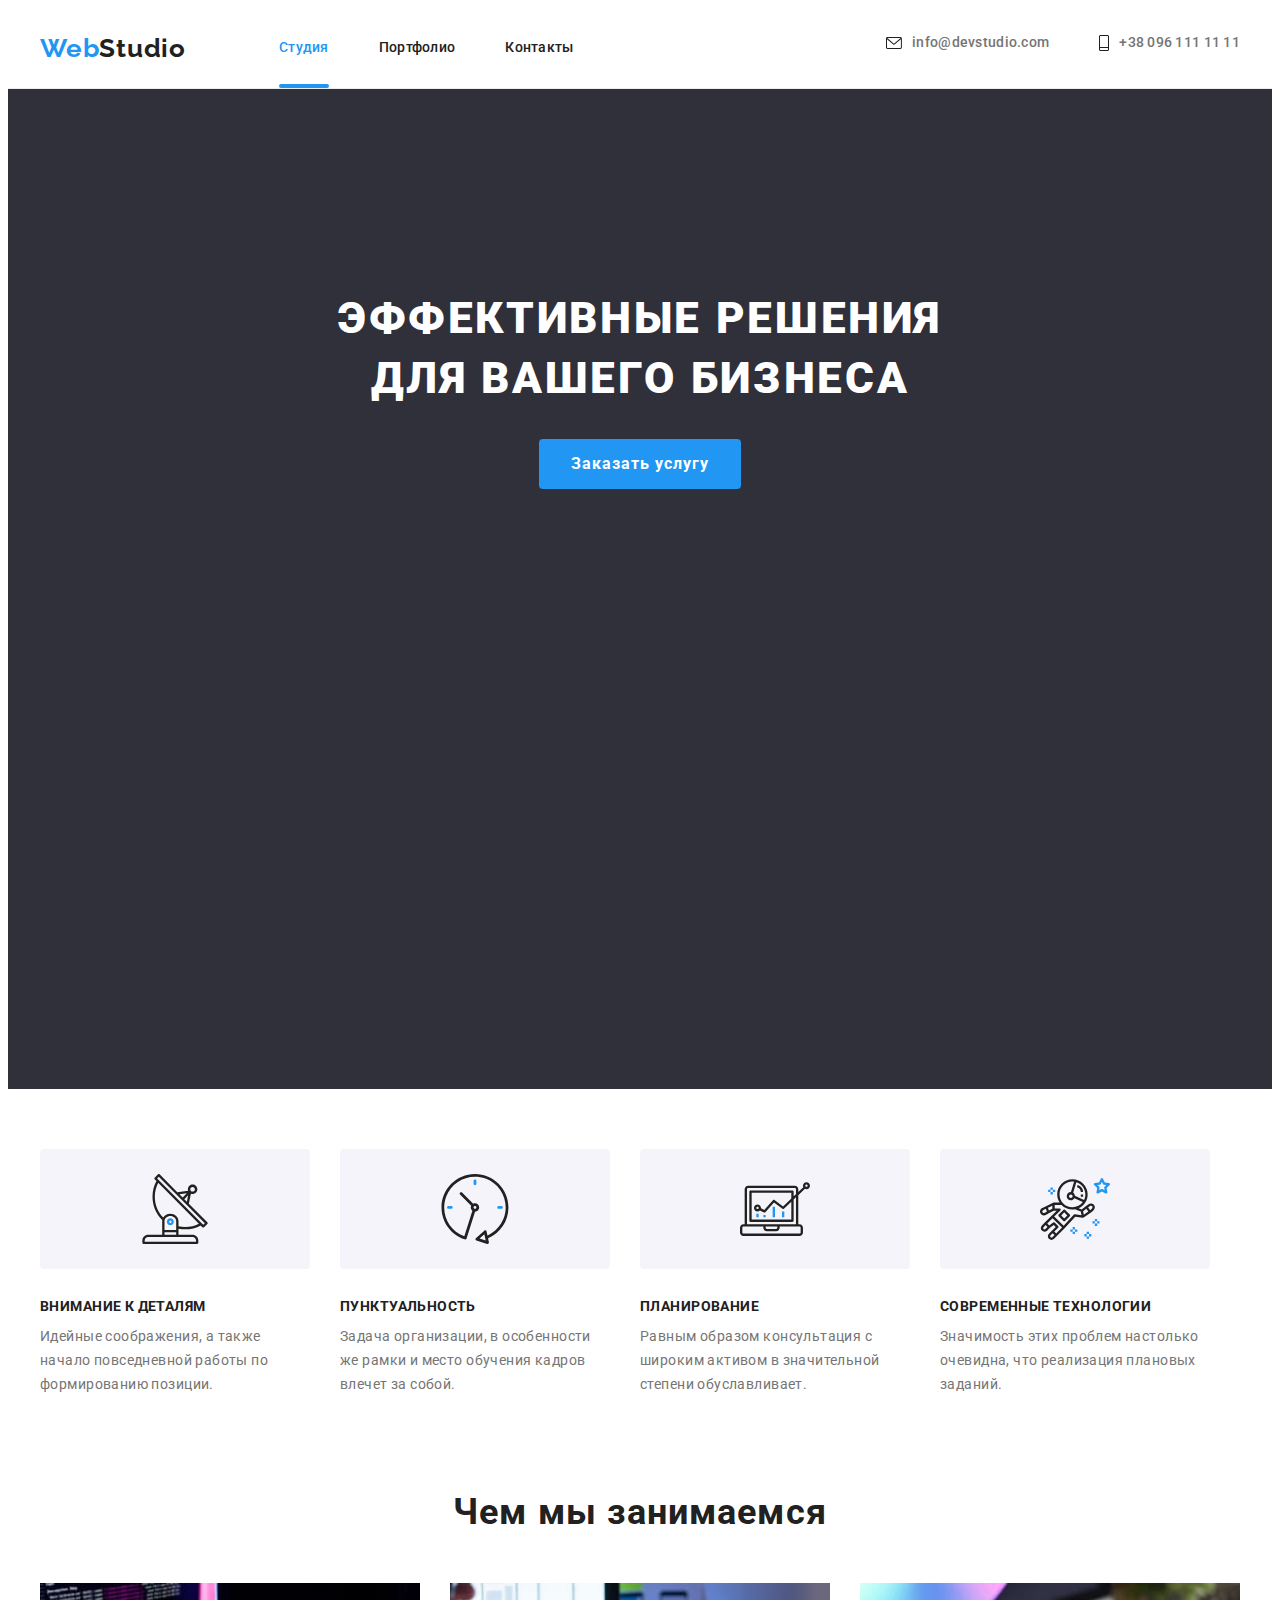
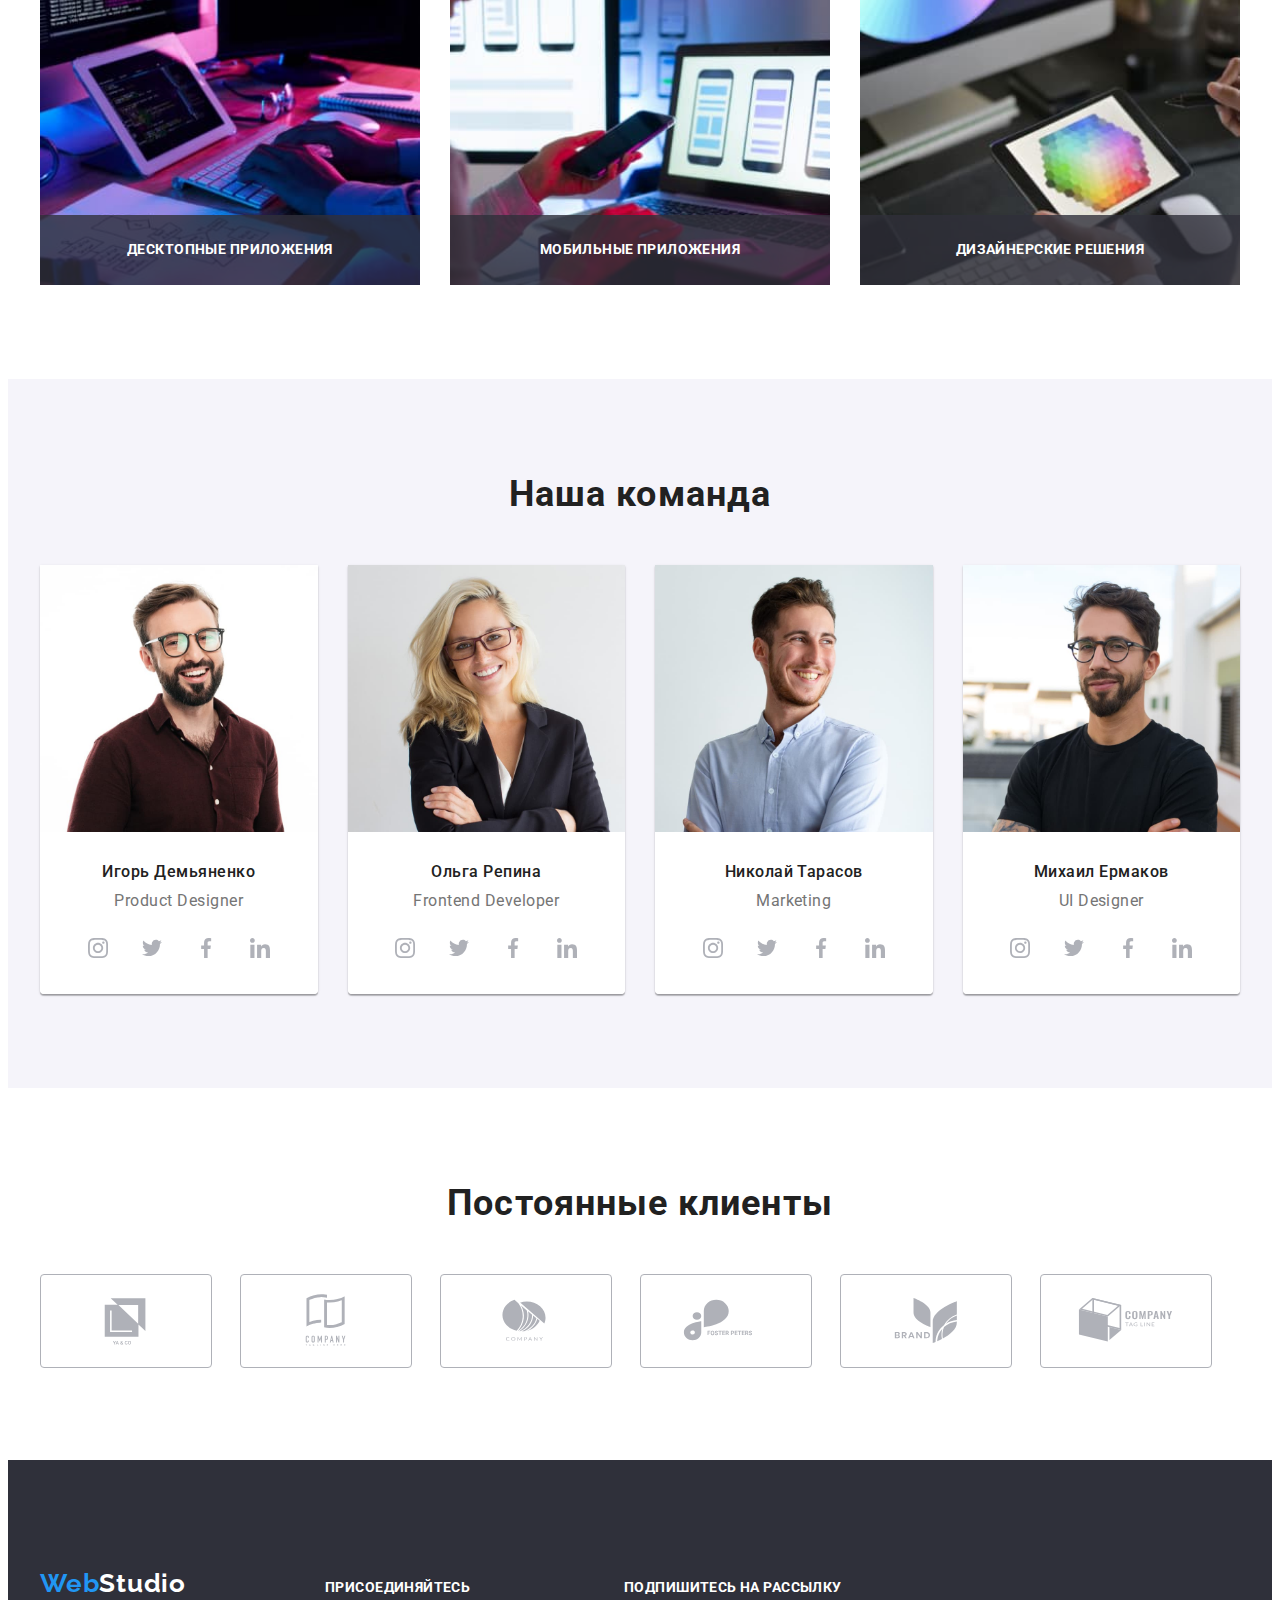
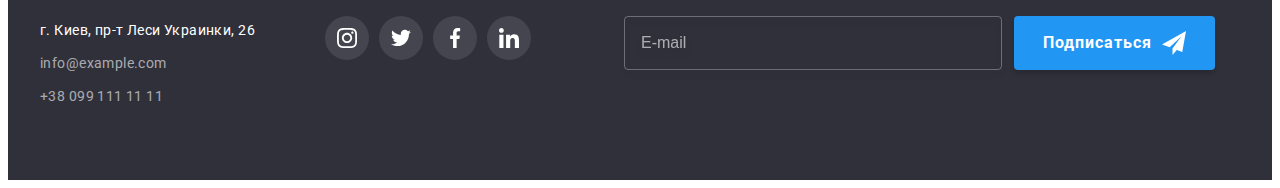
==== commit 4afa187d: "preview" ====
--- a/index.html
+++ b/index.html
@@ -27,61 +27,67 @@
                 </button>
             </div>
         </div>
-        <div class="mob-menu-open">
+        <div class="mob-menu-open is-hidden">
             <div class="container">
-                <button type="button" class="mob-menu-btn-close">
-                    <svg class="header-mob-menu-soc-icon" width="17" height="17">
-                        <use href="./images/icons.svg/symbol-defs.svg#icon-icon-close-btn"></use>
-                    </svg>
-                </button>
-                <nav class="header-mob-menu-nav">
-                    <ul class="header-mob-menu-list list">
-                        <li class="header-mob-menu-item "><a href="./index.html" class="header-mob-menu-link link"  >Студия</a>
-                        
+                <div>
+                    <button type="button" class="mob-menu-btn-close">
+                        <svg class="header-mob-menu-soc-icon" width="17" height="17">
+                            <use href="./images/icons.svg/symbol-defs.svg#icon-icon-close-btn"></use>
+                        </svg>
+                    </button>
+                    <nav class="header-mob-menu-nav">
+                        <ul class="header-mob-menu-list list">
+                            <li class="header-mob-menu-item "><a href="./index.html" class="header-mob-menu-link link"  >Студия</a>
+                            
+                            </li>
+                            <li class="header-mob-menu-item"><a href="./portfolio.html" class="header-mob-menu-link link">Портфолио</a></li>
+                            <li class="header-mob-menu-item"><a href="http://" class="header-mob-menu-link link">Контакты</a></li>
+                        </ul> 
+                    </nav>
+
+                </div>
+                <div>
+                    <ul class="header-mob-menu-list-contakt list">
+                    
+                        <li class="header-mob-menu-item-contakt">
+                            <a href="tel:+380991111111" class="header-mob-menu-link-tel link">
+                                +38 096 111 11 11
+                            </a>
                         </li>
-                        <li class="header-mob-menu-item"><a href="./portfolio.html" class="header-mob-menu-link link">Портфолио</a></li>
-                        <li class="header-mob-menu-item"><a href="http://" class="header-mob-menu-link link">Контакты</a></li>
-                    </ul> 
-                </nav>
-                <ul class="header-mob-menu-list-contakt list">
-                    
-                    <li class="header-mob-menu-item-contakt">
-                        <a href="tel:+380991111111" class="header-mob-menu-link-tel link">
-                            +38 096 111 11 11
-                        </a>
-                    </li>
-                    <li class="header-mob-menu-item-contakt">
-                        <a href="mailto:info@devstudio.com" class="header-mob-menu-link-mail link">
-                            info@devstudio.com
-                        </a>
-                    </li>
-                </ul>
-                <ul class="header-mob-menu-soc-list list">
-                    <li clas="mob-menu-soc-item">
-                        <a href="" class="mob-menu-soc-link link">
-                            Instagram
-                        </a>
-                    </li>
-                    <li class="mob-menu-border link"></li>
-                    <li clas="mob-menu-soc-item link">
-                        <div class="mob-menu-soc-link-border"></div>
-                        <a href="" class="mob-menu-soc-link link">
-                            Twitter
-                        </a>
-                    </li>
-                    <li clas="mob-menu-soc-item link">
-                        <div class="mob-menu-soc-link-border"></div>
-                        <a href="" class="mob-menu-soc-link link">
-                            Facebook
-                        </a>
-                    </li>
-                    <li clas="mob-menu-soc-item link">
-                        <div class="mob-menu-soc-link-border"></div>
-                        <a href="" class="mob-menu-soc-link link">
-                            LinkedIn
-                        </a>
-                    </li>
-                </ul>
+                        <li class="header-mob-menu-item-contakt">
+                            <a href="mailto:info@devstudio.com" class="header-mob-menu-link-mail link">
+                                info@devstudio.com
+                            </a>
+                        </li>
+                    </ul>
+                    <ul class="header-mob-menu-soc-list list">
+                        <li clas="mob-menu-soc-item">
+                            <a href="" class="mob-menu-soc-link link">
+                                Instagram
+                            </a>
+                        </li>
+
+                        <li clas="mob-menu-soc-item link">
+                            
+                            <a href="" class="mob-menu-soc-link link">
+                                Twitter
+                            </a>
+                        </li>
+                        <li clas="mob-menu-soc-item link">
+                            <a href="" class="mob-menu-soc-link link">
+                              Facebook
+                            </a>
+                        </li>
+                        <li clas="mob-menu-soc-item link">
+                            <a href="" class="mob-menu-soc-link link">
+                                LinkedIn
+                            </a>
+                        </li>
+                    </ul>
+
+                </div>
+                
+                
             </div>
             
 
@@ -178,14 +184,26 @@
             <div class="container">
                 <h2 class="special-heading">Чем мы занимаемся</h2>
                 <ul class="special-list list">
-                    <li class="special-item-img"><img src="./images/img1.jpg" alt="web-разработка для компьютера" width="370">
-                    <p class="special-description">Десктопные приложения</p>
-                    </li>
-                    <li class="special-item-img"><img src="./images/img2.jpg" alt="web-разработка приложений для телефона" width="370">
-                    <p class="special-description">Мобильные приложения</p>
-                    </li>
-                    <li class="special-item-img"><img src="./images/img3.jpg" alt="web-разработка приложений для планшета" width="370">
-                    <p class="special-description">Дизайнерские решения</p>
+                    <li class="special-item-img">
+    
+                        <picture>
+                            <source srcset="
+                                ./images/img1.jpg 1x,
+                                ./images/ad-des1-2x.jpg 2x"
+                                @media="(max-width: 1199px)"
+                            >
+                            <img src="./images/img1.jpg" alt="web-разработка для компьютера" width="370">
+                        </picture>
+                        
+                        <p class="special-description">Десктопные приложения</p>
+                    </li>
+                    <li class="special-item-img">
+                        <img src="./images/img2.jpg" alt="web-разработка приложений для телефона" width="370">
+                        <p class="special-description">Мобильные приложения</p>
+                    </li>
+                    <li class="special-item-img">
+                        <img src="./images/img3.jpg" alt="web-разработка приложений для планшета" width="370">
+                        <p class="special-description">Дизайнерские решения</p>
                     </li>
                 </ul>
             </div>
@@ -468,54 +486,58 @@
             </div>
         </section>
     </main>
-    <!-- <footer class="footer">
+    <footer class="footer">
         <div class="container">
             <div class="footer-address">
-                <div>
-                    <a href="" class="footer-logo-part1 link">Web<span class="footer-logo-part2">Studio</span></a>
-                    <address class="address">
-                        <ul class="address-list list">
-                            <li class="address-item"><a href="https://goo.gl/maps/LYre1XZiDSPnL1MN8" class="address-link-street link" target="_blank" rel="noopener, noindex, nofollow">г. Киев, пр-т Леси Украинки, 26</a></li>
-                            <li class="address-item"><a href="mailto:info@example.com" class="address-mail link">info@example.com</a> </li>
-                            <li class="address-item"><a href="tel:+380991111111" class="address-tel link">+38 099 111 11 11</a></li>
-                        </ul>
-                    </address>
-                </div>
-                <div class="footer-soc">
-                    <h3 class="footer-soc-title">присоединяйтесь</h3>
-                    <ul class="footer-soc-list list">
-                        <li class="footer-soc-item"> 
-                            <a href="" class="footer-soc-link">
-                                <svg class="footer-soc-icon" width="20" height="20">
-                                    <use href="./images/icons.svg/symbol-defs.svg#icon-instagram-2-1"></use>
-                                </svg>
-                            </a>
-                        </li>
-                        <li class="footer-soc-item"> 
-                            <a href="" class="footer-soc-link">
-                                <svg class="footer-soc-icon" width="20" height="20">
-                                    <use href="./images/icons.svg/symbol-defs.svg#icon-twitter-1-1"></use>
-                                </svg>
-                            </a>
-                        </li>
-                        <li class="footer-soc-item"> 
-                            <a href="" class="footer-soc-link">
-                                <svg class="footer-soc-icon" width="20" height="20">
-                                    <use href="./images/icons.svg/symbol-defs.svg#icon-facebook-1-1"></use>
-                                </svg> 
-                            </a>
-                        </li>
-                        <li class="footer-soc-item"> 
-                            <a href="" class="footer-soc-link">
-                                <svg class="footer-soc-icon" width="20" height="20">
-                                    <use href="./images/icons.svg/symbol-defs.svg#icon-linkedin-1-1"></use>
-                                </svg> 
-                            </a>
-                        </li>
-                        
-                    </ul>  
+                <div class="footer-address-tab">
+                    <div>
+                        <a href="" class="footer-logo-part1 link">Web<span class="footer-logo-part2">Studio</span></a>
+                        <address class="address">
+                            <ul class="address-list list">
+                                <li class="address-item"><a href="https://goo.gl/maps/LYre1XZiDSPnL1MN8" class="address-link-street link" target="_blank" rel="noopener, noindex, nofollow">г. Киев, пр-т Леси Украинки, 26</a></li>
+                                <li class="address-item"><a href="mailto:info@example.com" class="address-mail link">info@example.com</a> </li>
+                                <li class="address-item"><a href="tel:+380991111111" class="address-tel link">+38 099 111 11 11</a></li>
+                            </ul>
+                        </address>
+                    </div>
+                    <div class="footer-soc">
+                        <h3 class="footer-soc-title">присоединяйтесь</h3>
+                        <ul class="footer-soc-list list">
+                            <li class="footer-soc-item"> 
+                                <a href="" class="footer-soc-link">
+                                    <svg class="footer-soc-icon" width="20" height="20">
+                                        <use href="./images/icons.svg/symbol-defs.svg#icon-instagram-2-1"></use>
+                                    </svg>
+                                </a>
+                            </li>
+                            <li class="footer-soc-item"> 
+                                <a href="" class="footer-soc-link">
+                                    <svg class="footer-soc-icon" width="20" height="20">
+                                        <use href="./images/icons.svg/symbol-defs.svg#icon-twitter-1-1"></use>
+                                    </svg>
+                                </a>
+                            </li>
+                            <li class="footer-soc-item"> 
+                                <a href="" class="footer-soc-link">
+                                    <svg class="footer-soc-icon" width="20" height="20">
+                                        <use href="./images/icons.svg/symbol-defs.svg#icon-facebook-1-1"></use>
+                                    </svg> 
+                                </a>
+                            </li>
+                            <li class="footer-soc-item"> 
+                                <a href="" class="footer-soc-link">
+                                    <svg class="footer-soc-icon" width="20" height="20">
+                                        <use href="./images/icons.svg/symbol-defs.svg#icon-linkedin-1-1"></use>
+                                    </svg> 
+                                </a>
+                            </li>
+                            
+                        </ul>  
+    
+                    </div> 
 
-                </div> 
+                </div>
+                
                 <div class="footer-notifications">
                     <p class="notifications-title">
                         Подпишитесь на рассылку
@@ -540,7 +562,7 @@
             </div>
             
         </div>
-    </footer> -->
+    </footer>
     <div class="backdrop is-hidden " data-modal>
         <div class="modal">
             <button type="button" class="modal-close-btn" data-modal-close>
@@ -619,8 +641,9 @@
                                 <use href="./images/icons.svg/symbol-defs.svg#icon-checkbox"></use>
                             </svg>
                         </span>
+                        <div>Соглашаюсь с рассылкой и принимаю &nbsp <a href="" class="modal-link">Условия договора</a> </div>
                             
-                        Соглашаюсь с рассылкой и принимаю &nbsp <a href="" class="modal-link">Условия договора</a> 
+                        
                     </label>
                     
                 </div>
@@ -634,5 +657,6 @@
     <script src="./js/modal.js">
 
     </script>
+    <script src="./js/mob-menu.js"></script>
 </body>
 </html>
--- a/css/main.min.css
+++ b/css/main.min.css
@@ -1 +1 @@
-:root{--title-color: #FFFFFF;--background-title: #2F303A;--header-link-color: #212121;--contakt-header: #757575;--akcent-color: #2196F3;--heading: #212121;--subtitle: #212121;--description: #757575;--footer-text: #FFFFFF;--footer-background: #2F303A;--footer-contakt: rgba(255, 255, 255, 0.6);--btn-color: #212121;--btn-background: #F5F4FA;--btn-hover-background: #2196F3;--typical-margin: 10px;--icon-color: #AFB1B8;--modal-tex:#757575;--modal-icon-color: #212121;--icon-hover: #FFFFFF;--input-btn-hover:#188CE8}body{font-family:Roboto,sans-serif;color:var(--heading);font-size:14px;letter-spacing:.03em;background-color:var(--title-color)}h1,h2,h3,h4,h5,h6,p{margin:0}ul,ol{padding-left:0;margin:0}img{display:block;width:100%;max-width:100%;height:auto}.link{text-decoration:none;display:block}.list{list-style:none}.container{width:100%;padding-left:15px;padding-right:15px;margin:0 auto}@media screen and (min-width: 480px){.container{max-width:480px}}@media screen and (min-width: 768px){.container{max-width:768px}}@media screen and (min-width: 1200px){.container{max-width:1200px}}.visually-hidden{position:absolute;width:1px;height:1px;margin:-1px;border:0;padding:0;white-space:nowrap;clip-path:inset(100%);clip:rect(0 0 0 0);overflow:hidden}.section{padding-bottom:94px}@media screen and (max-width: 1199px){.section{padding-bottom:60px}}.header{border-bottom:1px solid #ececec}.header .container{display:flex;align-items:center}@media screen and (max-width: 767px){.header{display:none}}.header-nav{display:flex;align-items:center}.header-logo-part1{font-family:"Raleway";font-weight:400;font-size:24px;line-height:1.38;letter-spacing:.03em;color:var(--akcent-color);margin-right:88px}@media screen and (min-width: 1200px){.header-logo-part1{font-weight:700;font-size:26px;line-height:1.19;letter-spacing:.03em;margin-right:93px}}.header-logo-part2{color:var(--heading)}.header-list{display:flex}.header-item:not(:last-child){margin-right:50px}.header-list-contakt{margin-left:auto}@media screen and (min-width: 1200px){.header-list-contakt{display:flex;margin-left:auto}}.header-item-contakt{display:flex}@media screen and (min-width: 1200px){.header-soc-link{margin-right:10px}}.header-soc-icon{fill:currentColor;margin-right:8px}@media screen and (min-width: 1200px){.header-soc-icon{margin-right:10px}}.header-link{position:relative;padding:32px 0;font-weight:500;font-size:14px;line-height:1.14;letter-spacing:.02em;color:var(--header-link-color);transition:color 250ms cubic-bezier(0.4, 0, 0.2, 1)}.header-link:hover{color:var(--akcent-color)}.header-link:focus{color:var(--akcent-color)}.current{color:var(--akcent-color)}.current::after{content:"";position:absolute;bottom:0;right:0;height:4px;width:100%;border-radius:2px;background-color:var(--akcent-color);display:block}@media screen and (min-width: 1200px){.header-item-contakt:not(:first-child){margin-left:50px}}.header-link-mail{margin-bottom:10px;display:flex;align-items:center;font-weight:500;font-size:14px;line-height:1.14;letter-spacing:.02em;color:var(--contakt-header);transition:color 250ms cubic-bezier(0.4, 0, 0.2, 1)}.header-link-mail:hover{color:var(--akcent-color)}.header-link-mail:focus{color:var(--akcent-color)}.header-link-tel{display:flex;font-weight:500;font-size:14px;line-height:1.14;letter-spacing:.02em;font-weight:500;font-size:14px;line-height:1.14;letter-spacing:.02em;color:var(--contakt-header);transition:250ms cubic-bezier(0.4, 0, 0.2, 1)}@media screen and (min-width: 1200px){.header-link-tel{display:flex}}.header-link-tel:hover{color:var(--akcent-color)}.header-link-tel:focus{color:var(--akcent-color)}.backdrop{position:fixed;top:0;left:0;width:100%;height:100%;display:flex;background-color:rgba(0,0,0,.2);transition:opacity 250ms cubic-bezier(0.4, 0, 0.2, 1)}.modal{position:absolute;top:50%;left:50%;transform:translate(-50%, -50%);width:528px;height:581px;background:var(--title-color);box-shadow:0px 1px 3px rgba(0,0,0,.12),0px 1px 1px rgba(0,0,0,.14),0px 2px 1px rgba(0,0,0,.2);border-radius:4px;transition:transform 250ms cubic-bezier(0.4, 0, 0.2, 1);padding:40px;position:fixed}.modal-close-btn{position:absolute;top:8px;right:8px;width:30px;height:30px;border-radius:50%;border:1px solid rgba(0,0,0,.1);background-color:var(--title-color);display:flex;justify-content:center;align-items:center;cursor:pointer}.button-modal-icon{transition:fill 250ms cubic-bezier(0.4, 0, 0.2, 1)}.modal-close-btn:hover .button-modal-icon{fill:var(--akcent-color)}.modal-close-btn:focus .button-modal-icon{fill:var(--akcent-color)}.is-hidden{opacity:0;pointer-events:none}.modal-title{font-weight:700;font-size:20px;line-height:1.15;letter-spacing:.03em;text-align:center;margin-bottom:12px;color:var(--subtitle)}.modal-label{font-size:12px;line-height:1.17;letter-spacing:.01em;display:flex;flex-direction:column;color:var(--modal-tex)}.modal-block{margin-bottom:10px}.input-wrap{position:relative}.modal-input-icon{position:absolute;left:15px;top:50%;transform:translateY(-50%);fill:var(--modal-icon-color);transition:fill 250ms cubic-bezier(0.4, 0, 0.2, 1)}.modal-input:hover+.modal-input-icon{fill:var(--akcent-color)}.modal-input:focus+.modal-input-icon{fill:var(--akcent-color)}.modal-input{margin-top:4px;padding-left:42px;border:1px solid rgba(33,33,33,.2);border-radius:4px;height:40px;width:100%;outline:rgba(0,0,0,0);transition:border 250ms cubic-bezier(0.4, 0, 0.2, 1)}.modal-input:hover,.modal-input:focus{border:1px solid var(--akcent-color)}.modal-comment{margin-bottom:17px}.comment-label{display:flex;flex-direction:column;font-size:12px;line-height:14px;letter-spacing:.01em;color:var(--modal-tex)}.comment-text{width:100%;height:120px;border:1px solid rgba(33,33,33,.2);border-radius:4px;margin-top:4px;resize:none;padding:12px 16px;outline:rgba(0,0,0,0);transition:border 250ms cubic-bezier(0.4, 0, 0.2, 1)}.comment-text:hover,.comment-text:focus{border:1px solid var(--akcent-color)}.comment-text::placeholder{font-size:12px;line-height:1.17;letter-spacing:.01em;color:rgba(117,117,117,.5)}.checkbox-privasy{margin-bottom:30px}.checkbox-text{font-size:14px;line-height:1.71;letter-spacing:.03em;color:var(--modal-tex);display:flex;align-items:center}.checkbox-text span{Width:16px;Height:15px;border:2px solid var(--modal-icon-color);border-radius:1px;display:flex;align-items:center;justify-content:center;margin-right:8px;transition:background-color 250ms cubic-bezier(0.4, 0, 0.2, 1),border 250ms cubic-bezier(0.4, 0, 0.2, 1)}.input-checkbox:checked+.checkbox-text span{background-color:var(--akcent-color);border:none}.icon-checkbox{fill:rgba(0,0,0,0);transition:fill 250ms cubic-bezier(0.4, 0, 0.2, 1)}.input-checkbox:checked+.checkbox-text .icon-checkbox{fill:var(--title-color)}.modal-link{color:var(--akcent-color)}.modal-btn{font-family:inherit;font-weight:700;font-size:16px;line-height:1.88;letter-spacing:.06em;padding:10px 55px;display:block;align-items:center;text-align:center;color:var(--title-color);background:var(--akcent-color);cursor:pointer;border-radius:4px;border:0;transition:box-shadow 250ms cubic-bezier(0.4, 0, 0.2, 1);box-shadow:0px 4px 4px rgba(0,0,0,.15);margin:0 auto;transition:background-color 250ms cubic-bezier(0.4, 0, 0.2, 1)}.modal-btn:hover{background:var(--btn-hover-background)}.modal-btn:focus{background:var(--btn-hover-background)}.main-title-section{margin-left:auto;margin-right:auto;padding-top:118px;padding-bottom:118px;text-align:center;background-size:cover;background-image:linear-gradient(to right, rgba(47, 48, 58, 0.4), rgba(47, 48, 58, 0.4)),url("../images/title-mob-img.jpg");max-width:480px;height:400px;background-repeat:no-repeat;background-color:var(--background-title)}@media(min-device-pixel-ratio: 2),(min-resolution: 192dpi),(min-resolution: 2dppx){.main-title-section{background-image:linear-gradient(to right, rgba(47, 48, 58, 0.4), rgba(47, 48, 58, 0.4)),url("../images/title-mob-img-2x.jpg")}}@media screen and (min-width: 768px){.main-title-section{max-width:768px;background-image:linear-gradient(to right, rgba(47, 48, 58, 0.4), rgba(47, 48, 58, 0.4)),url("../images/title-tab-img.jpg")}}@media screen and (min-width: 768px)and (min-device-pixel-ratio: 2),screen and (min-width: 768px)and (min-resolution: 192dpi),screen and (min-width: 768px)and (min-resolution: 2dppx){.main-title-section{background-image:linear-gradient(to right, rgba(47, 48, 58, 0.4), rgba(47, 48, 58, 0.4)),url("../images/title-tab-img-2x.jpg")}}@media screen and (min-width: 1200px){.main-title-section{padding-top:200px;padding-bottom:200px;height:600px;max-width:1600px;background-image:linear-gradient(to right, rgba(47, 48, 58, 0.4), rgba(47, 48, 58, 0.4)),url("../images/background.img 1.jpg")}}@media screen and (min-width: 1200px)and (min-device-pixel-ratio: 2),screen and (min-width: 1200px)and (min-resolution: 192dpi),screen and (min-width: 1200px)and (min-resolution: 2dppx){.main-title-section{background-image:linear-gradient(to right, rgba(47, 48, 58, 0.4), rgba(47, 48, 58, 0.4)),url("../images/background-img-2x.jpg")}}.main-title{font-weight:900;font-size:26px;line-height:1.62;letter-spacing:.06em;text-align:center;margin:auto;text-transform:uppercase;color:var(--title-color);margin-bottom:30px;max-width:360px;display:block}@media screen and (min-width: 1200px){.main-title{font-size:44px;line-height:1.36;max-width:696px}}.button-designe{display:flex;justify-content:center}.main-title-btn{font-family:inherit;font-weight:700;font-size:16px;line-height:1.88;letter-spacing:.06em;padding:10px 32px;display:flex;align-items:center;text-align:center;color:var(--title-color);background:var(--akcent-color);cursor:pointer;border-radius:4px;border:0;transition:box-shadow 250ms cubic-bezier(0.4, 0, 0.2, 1)}.main-title-btn:hover{box-shadow:0px 4px 4px rgba(0,0,0,.15)}.main-title-btn:focus{box-shadow:0px 4px 4px rgba(0,0,0,.15)}.advantages{padding-top:60px}.icon-list__vector{max-width:450px;Height:120px;background-color:var(--btn-background);border-radius:4px;padding:25px auto;justify-content:center;align-items:center;display:flex}@media screen and (min-width: 768px){.icon-list__vector{max-width:454px}}@media screen and (min-width: 1200px){.icon-list__vector{Width:270px}}.item_vector{margin-bottom:30px}.icon-list{display:flex;gap:30px;flex-wrap:wrap}@media screen and (min-width: 768px){.icon-list__item{width:calc((100% - 30px)/2)}}@media screen and (min-width: 1200px){.icon-list__item{width:calc((100% - 120px)/4)}}.icon-list__subtitle{font-weight:700;font-size:14px;line-height:1.14;letter-spacing:.03em;text-transform:uppercase;color:var(--subtitle);max-width:270px}.subtitle__item{margin-bottom:10px}.icon-list__description{font-weight:nul;font-size:14px;line-height:1.71;letter-spacing:.03em;color:var(--description);max-width:450px}@media screen and (min-width: 768px){.icon-list__description{max-width:354px}}@media screen and (min-width: 1200px){.icon-list__description{max-width:270px}}.special{padding-top:0px}@media screen and (max-width: 1199px){.special{display:none}}.special-heading{font-weight:700;font-size:36px;line-height:1.17;text-align:center;letter-spacing:.03em;color:var(--heading);margin-bottom:50px}.special-list{display:flex;margin-left:-30px}.special-item-img{flex-basis:calc((100% - 90px)/3);margin-left:30px;position:relative}.special-description{font-weight:700;font-size:14px;line-height:1.14;letter-spacing:.03em;text-align:center;text-transform:uppercase;width:100%;height:70px;background-color:rgba(47,48,58,.8);position:absolute;display:flex;justify-content:center;align-items:center;bottom:0;color:var(--title-color)}.team{background:var(--btn-background);padding-top:60px}@media screen and (min-width: 1200px){.team{padding-top:94px}}.team-soc-link{width:44px;height:44px;border-radius:50%;background-color:var(--title-color)}.team-heading{font-weight:700;font-size:36px;line-height:1.17;letter-spacing:.03em;text-align:center;color:var(--heading);margin-bottom:30px}@media screen and (min-width: 1200px){.team-heading{margin-bottom:50px}}.team-list{display:flex;gap:30px;flex-wrap:wrap}.team-item{border-radius:0px 0px 4px 4px;box-shadow:0px 1px 3px rgba(0,0,0,.12),0px 1px 1px rgba(0,0,0,.14),0px 2px 1px rgba(0,0,0,.2)}@media screen and (min-width: 768px){.team-item{width:calc((100% - 30px)/2)}}@media screen and (min-width: 1200px){.team-item{width:calc((100% - 90px)/4)}}.team-specialist{padding:30px 0 24px 0;background-color:var(--title-color);border-radius:0px 0px 4px 4px}.team-subtitle{font-weight:500;font-size:16px;line-height:1.19;letter-spacing:.03em;text-align:center;color:var(--subtitle);margin-bottom:var(--typical-margin)}.team-description{font-size:16px;line-height:1.19;letter-spacing:.03em;text-align:center;color:var(--description);margin-bottom:16px}.team-soc-list{display:flex;justify-content:center}.team-soc-item+.team-soc-item{margin-left:10px}.team-soc-link{width:44px;height:44px;border-radius:50%;fill:var(--icon-color);display:flex;justify-content:center;align-items:center;transition:fill 250ms cubic-bezier(0.4, 0, 0.2, 1),background-color 250ms cubic-bezier(0.4, 0, 0.2, 1)}.team-soc-link:hover{background-color:var(--akcent-color);fill:var(--title-color)}.team-soc-link:focus{background-color:var(--akcent-color);fill:var(--title-color)}.clients{padding-top:60px;padding-bottom:60px}@media screen and (min-width: 1200px){.clients{padding-top:94px;padding-bottom:94px}}.clients-title{font-weight:700;font-size:36px;line-height:1.17;letter-spacing:.03em;text-align:center;color:var(--heading)}.clients__permanent{margin-bottom:30px}@media screen and (min-width: 1200px){.clients__permanent{margin-bottom:50px}}.scroll{display:flex;gap:30px;flex-wrap:wrap}.clients-scroll{margin-left:auto}.scroll__item{width:210px;height:92px;box-sizing:border-box;width:calc((100% - 30px)/2)}@media screen and (min-width: 768px){.scroll__item{width:226px;width:calc((100% - 90px)/3)}}@media screen and (min-width: 1200px){.scroll__item{width:170px;width:calc((100% - 180px)/6)}}.scroll__link{justify-content:center;align-items:center;display:flex;fill:var(--icon-color);width:100%;height:100%;border-radius:4px;border:1px solid #afb1b8;transition:border-color 250ms cubic-bezier(0.4, 0, 0.2, 1),fill 250ms cubic-bezier(0.4, 0, 0.2, 1)}.scroll__link:hover,.scroll__link:focus{border-color:var(--akcent-color);fill:var(--akcent-color)}.footer{background:var(--footer-background);padding-top:60px;padding-bottom:60px;justify-content:center;align-items:center}.footer .container{display:flex;align-items:baseline}.footer-logo-part1{font-family:"Raleway";font-weight:700;font-size:26px;line-height:1.19;letter-spacing:.03em;color:var(--akcent-color);margin-bottom:20px}.footer-logo-part2{color:var(--title-color)}.address{font-style:normal}.address-item:not(:last-child){margin-bottom:9px}.address-link-street{font-size:14px;line-height:1.71;letter-spacing:.03em;color:var(--footer-text);transition:color 250ms cubic-bezier(0.4, 0, 0.2, 1)}.address-link-street:hover{color:var(--akcent-color)}.address-link-street:focus{color:Var(--akcent-color)}.address-mail{font-size:14px;line-height:1.71;letter-spacing:.03em;color:var(--footer-contakt);transition:color 250ms cubic-bezier(0.4, 0, 0.2, 1)}.address-mail:hover{color:var(--akcent-color)}.address-mail:focus{color:var(--akcent-color)}.address-tel{font-size:14px;line-height:1.71;letter-spacing:.03em;color:var(--footer-contakt);transition:color 250ms cubic-bezier(0.4, 0, 0.2, 1)}.address-tel:hover{color:var(--akcent-color)}.address-tel:focus{color:var(--akcent-color)}.footer-soc-title{font-weight:700;font-size:14px;line-height:1.14;letter-spacing:.03em;text-transform:uppercase;color:var(--title-color)}.footer-address{display:flex;align-items:baseline}.footer-soc{margin-left:70px}.footer-soc-list{display:flex;margin-top:20px}.footer-soc-item{width:44px;height:44px}.footer-soc-item+.footer-soc-item{margin-left:10px}.footer-soc-link{background-color:rgba(255,255,255,.1);justify-content:center;align-items:center;display:flex;width:100%;height:100%;border-radius:50%;color:var(--title-color);transition:background-color 250ms cubic-bezier(0.4, 0, 0.2, 1)}.footer-soc-link:hover,.footer-soc-link:focus{background-color:var(--akcent-color)}.footer-soc-icon{fill:currentColor}.footer-notifications{margin-left:93px}.notifications-title{font-weight:700;font-size:14px;line-height:1.14;letter-spacing:.03em;text-transform:uppercase;color:var(--title-color);margin-bottom:20px}.notifications-input{border:1px solid rgba(255,255,255,.3);filter:drop-shadow(0px 4px 4px rgba(0, 0, 0, 0.15));border-radius:4px;height:50px;width:358px;background-color:rgba(0,0,0,0);padding-left:16px;color:var(--title-color);margin-right:12px;outline:none;transition:border 250ms cubic-bezier(0.4, 0, 0.2, 1)}.notifications-input:hover,.notifications-input:focus{border:1px solid var(--akcent-color)}.notifications-input::placeholder{font-size:16px;line-height:1.25;color:rgba(255,255,255,.6)}.notifications-form{display:flex}.notifications-btn{font-family:inherit;font-weight:700;font-size:16px;line-height:1.88;letter-spacing:.06em;padding:10px 29px;display:flex;align-items:center;text-align:center;color:var(--title-color);background:var(--akcent-color);cursor:pointer;border-radius:4px;border:0;transition:box-shadow 250ms cubic-bezier(0.4, 0, 0.2, 1);box-shadow:0px 4px 4px rgba(0,0,0,.15);margin:0 auto;justify-content:center;transition:background-color 250ms cubic-bezier(0.4, 0, 0.2, 1)}.notifications-btn:hover,.notifications-btn:focus{background-color:var(--input-btn-hover)}.notifications-icon{margin-left:10px;align-items:center}.main-portfolio{padding-top:60px}@media screen and (min-width: 1200px){.main-portfolio{padding-top:94px}}.main-portfolio-list{display:flex;flex-wrap:wrap;margin-bottom:40px}@media screen and (min-width: 768px){.main-portfolio-list{margin-bottom:30px;justify-content:center}}@media screen and (min-width: 1200px){.main-portfolio-list{margin-bottom:50px;justify-content:center}}.main-portfolio-btn{font-family:"Roboto";font-weight:500;font-size:16px;line-height:1.62;letter-spacing:.03em;text-align:center;padding:6px 22px;color:var(--btn-color);cursor:pointer;border-radius:4px;background-color:var(--btn-background);border:0;transition:color 250ms cubic-bezier(0.4, 0, 0.2, 1),background-color 250ms cubic-bezier(0.4, 0, 0.2, 1),box-shadow 250ms cubic-bezier(0.4, 0, 0.2, 1)}.main-portfolio-btn:hover{color:var(--title-color);background:var(--akcent-color);box-shadow:0px 3px 1px rgba(0,0,0,.1),0px 1px 2px rgba(0,0,0,.08),0px 2px 2px rgba(0,0,0,.12);border-radius:4px}.main-portfolio-btn:focus{color:var(--title-color);background:var(--akcent-color);box-shadow:0px 3px 1px rgba(0,0,0,.1),0px 1px 2px rgba(0,0,0,.08),0px 2px 2px rgba(0,0,0,.12);border-radius:4px}.main-portfolio-item:not(:last-child){margin-right:8px}.main-portfolio-item{margin-top:15px}.portfolio-list-blok{display:flex;flex-wrap:wrap;gap:30px}@media screen and (min-width: 768px){.portfolio-item{flex-basis:calc((100% - 60px)/2)}}@media screen and (min-width: 1200px){.portfolio-item{flex-basis:calc((100% - 90px)/3)}}.portfolio-img-hover{position:relative;overflow:hidden}.portfolio-link{transition:box-shadow 250ms cubic-bezier(0.4, 0, 0.2, 1)}.portfolio-link:hover,.portfolio-link:focus{box-shadow:0px 1px 1px rgba(0,0,0,.12),0px 4px 4px rgba(0,0,0,.06),1px 4px 6px rgba(0,0,0,.16)}.portfolio-item-border{display:block;padding:20px 24px;border:1px solid #eee;border-top:none}.portfolio-img-description{position:absolute;top:0;right:0;width:100%;height:100%;padding:63px 24px;font-size:18px;line-height:1.56;letter-spacing:.03em;color:var(--title-color);background-color:rgba(33,150,243,.9);transition:transform 250ms cubic-bezier(0.4, 0, 0.2, 1);transform:translateY(100%)}.portfolio-link:hover .portfolio-img-description,.portfolio-link:focus .portfolio-img-description{transform:translateY(0)}.portfolio-subtitle{font-weight:700;font-size:18px;line-height:2;letter-spacing:.06em;color:var(--subtitle);margin-bottom:4px}.portfolio-description{font-weight:400;font-size:16px;line-height:1;letter-spacing:88;color:var(--description)}.header-mob{border-bottom:1px solid #ececec;padding:16px 15px}@media screen and (min-width: 767px){.header-mob{display:none}}.mob{display:flex}.header-mob-logo-part1{font-weight:400;font-size:24px;line-height:1.17;letter-spacing:.03em;color:var(--akcent-color);font-family:"Raleway"}.header-mob-logo-part2{color:var(--header-link-color)}.mob-menu-btn-open{font-family:inherit;padding:0;align-items:center;cursor:pointer;border:0;background-color:rgba(0,0,0,0);margin-left:auto}.header-soc-icon{transition:fill 250ms cubic-bezier(0.4, 0, 0.2, 1);fill:var(--header-link-color)}.header-soc-icon:hover,.header-soc-icon:focus{fill:var(--akcent-color)}.mob-menu-open{position:fixed;background-color:var(--title-color);top:0;right:0;width:100%;height:100%;padding-top:21px;padding-bottom:21px}.mob-menu-btn-close{font-family:inherit;padding:0;align-items:center;cursor:pointer;border:0;background-color:rgba(0,0,0,0);margin-left:auto;padding-right:25px;display:block;margin-bottom:8px}.header-mob-menu-soc-icon{transition:fill 250ms cubic-bezier(0.4, 0, 0.2, 1);fill:var(--header-link-color)}.header-mob-menu-soc-icon:hover,.header-mob-menu-soc-icon:focus{fill:var(--akcent-color)}.header-mob-menu-link{color:var(--header-link-color);font-size:40px;line-height:1.17;letter-spacing:.02em;transition:color 250ms cubic-bezier(0.4, 0, 0.2, 1)}.header-mob-menu-link:hover,.header-mob-menu-link:focus{color:var(--akcent-color)}.header-mob-menu-item:not(:last-child){margin-bottom:35px}.header-mob-menu-list-contakt{padding-top:302px}.header-mob-menu-link-tel{font-size:34px;line-height:1.18;letter-spacing:.02em;margin-bottom:32px;color:var(--akcent-color)}.header-mob-menu-link-mail{font-size:24px;line-height:1.17;letter-spacing:.02em;color:var(--contakt-header)}.header-mob-menu-soc-list{margin-top:64px;display:flex}.mob-menu-soc-item{display:flex;margin-left:10px}.mob-menu-soc-item:first-child{margin-left:0}.mob-menu-soc-link{font-size:18px;line-height:1.22;letter-spacing:.02em;color:var(--akcent-color);margin-right:10px;display:flex}.mob-menu-soc-link-border{width:22px;height:1px;background-color:rgba(33,33,33,.2);transform:rotate(90deg)}/*# sourceMappingURL=main.min.css.map */+:root{--title-color: #FFFFFF;--background-title: #2F303A;--header-link-color: #212121;--contakt-header: #757575;--akcent-color: #2196F3;--heading: #212121;--subtitle: #212121;--description: #757575;--footer-text: #FFFFFF;--footer-background: #2F303A;--footer-contakt: rgba(255, 255, 255, 0.6);--btn-color: #212121;--btn-background: #F5F4FA;--btn-hover-background: #2196F3;--typical-margin: 10px;--icon-color: #AFB1B8;--modal-tex:#757575;--modal-icon-color: #212121;--icon-hover: #FFFFFF;--input-btn-hover:#188CE8}body{font-family:Roboto,sans-serif;color:var(--heading);font-size:14px;letter-spacing:.03em;background-color:var(--title-color)}h1,h2,h3,h4,h5,h6,p{margin:0}ul,ol{padding-left:0;margin:0}img{display:block;width:100%;max-width:100%;height:auto}.link{text-decoration:none;display:block}.list{list-style:none}.container{width:100%;padding-left:15px;padding-right:15px;margin:0 auto}@media screen and (min-width: 480px){.container{max-width:480px}}@media screen and (min-width: 768px){.container{max-width:768px}}@media screen and (min-width: 1200px){.container{max-width:1200px}}.visually-hidden{position:absolute;width:1px;height:1px;margin:-1px;border:0;padding:0;white-space:nowrap;clip-path:inset(100%);clip:rect(0 0 0 0);overflow:hidden}.section{padding-bottom:94px}@media screen and (max-width: 1199px){.section{padding-bottom:60px}}.header{border-bottom:1px solid #ececec}.header .container{display:flex;align-items:center}@media screen and (max-width: 767px){.header{display:none}}.header-nav{display:flex;align-items:center}.header-logo-part1{font-family:"Raleway";font-weight:400;font-size:24px;line-height:1.38;letter-spacing:.03em;color:var(--akcent-color);margin-right:88px}@media screen and (min-width: 1200px){.header-logo-part1{font-weight:700;font-size:26px;line-height:1.19;letter-spacing:.03em;margin-right:93px}}.header-logo-part2{color:var(--heading)}.header-list{display:flex}.header-item:not(:last-child){margin-right:50px}.header-list-contakt{margin-left:auto}@media screen and (min-width: 1200px){.header-list-contakt{display:flex;margin-left:auto}}.header-item-contakt{display:flex}@media screen and (min-width: 1200px){.header-soc-link{margin-right:10px}}.header-soc-icon{fill:currentColor;margin-right:8px}@media screen and (min-width: 1200px){.header-soc-icon{margin-right:10px}}.header-link{position:relative;padding:32px 0;font-weight:500;font-size:14px;line-height:1.14;letter-spacing:.02em;color:var(--header-link-color);transition:color 250ms cubic-bezier(0.4, 0, 0.2, 1)}.header-link:hover{color:var(--akcent-color)}.header-link:focus{color:var(--akcent-color)}.current{color:var(--akcent-color)}.current::after{content:"";position:absolute;bottom:0;right:0;height:4px;width:100%;border-radius:2px;background-color:var(--akcent-color);display:block}@media screen and (min-width: 1200px){.header-item-contakt:not(:first-child){margin-left:50px}}.header-link-mail{margin-bottom:10px;display:flex;align-items:center;font-weight:500;font-size:14px;line-height:1.14;letter-spacing:.02em;color:var(--contakt-header);transition:color 250ms cubic-bezier(0.4, 0, 0.2, 1)}.header-link-mail:hover{color:var(--akcent-color)}.header-link-mail:focus{color:var(--akcent-color)}.header-link-tel{display:flex;font-weight:500;font-size:14px;line-height:1.14;letter-spacing:.02em;font-weight:500;font-size:14px;line-height:1.14;letter-spacing:.02em;color:var(--contakt-header);transition:250ms cubic-bezier(0.4, 0, 0.2, 1)}@media screen and (min-width: 1200px){.header-link-tel{display:flex}}.header-link-tel:hover{color:var(--akcent-color)}.header-link-tel:focus{color:var(--akcent-color)}.backdrop{position:fixed;top:0;left:0;width:100%;height:100%;display:flex;background-color:rgba(0,0,0,.2);transition:opacity 250ms cubic-bezier(0.4, 0, 0.2, 1)}.modal{position:absolute;top:50%;left:50%;transform:translate(-50%, -50%);width:100%;height:100%;max-width:450px;max-height:609px;background:var(--title-color);box-shadow:0px 1px 3px rgba(0,0,0,.12),0px 1px 1px rgba(0,0,0,.14),0px 2px 1px rgba(0,0,0,.2);border-radius:4px;transition:transform 250ms cubic-bezier(0.4, 0, 0.2, 1);padding:40px;position:fixed}@media screen and (min-width: 1200px){.modal{max-width:528px;max-height:581px}}.modal-close-btn{position:absolute;top:8px;right:8px;width:30px;height:30px;border-radius:50%;border:1px solid rgba(0,0,0,.1);background-color:var(--title-color);display:flex;justify-content:center;align-items:center;cursor:pointer}.button-modal-icon{transition:fill 250ms cubic-bezier(0.4, 0, 0.2, 1)}.modal-close-btn:hover .button-modal-icon{fill:var(--akcent-color)}.modal-close-btn:focus .button-modal-icon{fill:var(--akcent-color)}.is-hidden{opacity:0;pointer-events:none}.modal-title{font-weight:400;font-size:20px;line-height:1.5;letter-spacing:.03em;text-align:center;margin-bottom:12px;color:var(--subtitle)}@media screen and (min-width: 1200px){.modal-title{font-weight:700;font-size:20px;line-height:1.15;letter-spacing:.03em}}.modal-label{font-size:12px;line-height:1.17;letter-spacing:.01em;display:flex;flex-direction:column;color:var(--modal-tex)}.modal-block{margin-bottom:10px}.input-wrap{position:relative}.modal-input-icon{position:absolute;left:15px;top:50%;transform:translateY(-50%);fill:var(--modal-icon-color);transition:fill 250ms cubic-bezier(0.4, 0, 0.2, 1)}.modal-input:hover+.modal-input-icon{fill:var(--akcent-color)}.modal-input:focus+.modal-input-icon{fill:var(--akcent-color)}.modal-input{margin-top:4px;padding-left:42px;border:1px solid rgba(33,33,33,.2);border-radius:4px;height:40px;width:100%;outline:rgba(0,0,0,0);transition:border 250ms cubic-bezier(0.4, 0, 0.2, 1)}.modal-input:hover,.modal-input:focus{border:1px solid var(--akcent-color)}.modal-comment{margin-bottom:17px}.comment-label{display:flex;flex-direction:column;font-size:12px;line-height:14px;letter-spacing:.01em;color:var(--modal-tex)}.comment-text{width:100%;height:120px;border:1px solid rgba(33,33,33,.2);border-radius:4px;margin-top:4px;resize:none;padding:12px 16px;outline:rgba(0,0,0,0);transition:border 250ms cubic-bezier(0.4, 0, 0.2, 1)}.comment-text:hover,.comment-text:focus{border:1px solid var(--akcent-color)}.comment-text::placeholder{font-size:12px;line-height:1.17;letter-spacing:.01em;color:rgba(117,117,117,.5)}.checkbox-privasy{margin-bottom:30px}.checkbox-text{font-size:11px;line-height:1.17;letter-spacing:.03em;color:var(--modal-tex);display:flex;align-items:center}@media screen and (min-width: 1200px){.checkbox-text{font-size:14px;line-height:1.71;letter-spacing:.03em}}.checkbox-text span{Width:16px;Height:15px;border:2px solid var(--modal-icon-color);border-radius:1px;display:flex;align-items:center;justify-content:center;margin-right:8px;transition:background-color 250ms cubic-bezier(0.4, 0, 0.2, 1),border 250ms cubic-bezier(0.4, 0, 0.2, 1)}.input-checkbox:checked+.checkbox-text span{background-color:var(--akcent-color);border:none}.icon-checkbox{fill:rgba(0,0,0,0);transition:fill 250ms cubic-bezier(0.4, 0, 0.2, 1)}.input-checkbox:checked+.checkbox-text .icon-checkbox{fill:var(--title-color)}.modal-link{color:var(--akcent-color)}.modal-btn{font-family:inherit;font-weight:700;font-size:16px;line-height:1.88;letter-spacing:.06em;padding:10px 55px;display:block;align-items:center;text-align:center;color:var(--title-color);background:var(--akcent-color);cursor:pointer;border-radius:4px;border:0;transition:box-shadow 250ms cubic-bezier(0.4, 0, 0.2, 1);box-shadow:0px 4px 4px rgba(0,0,0,.15);margin:0 auto;transition:background-color 250ms cubic-bezier(0.4, 0, 0.2, 1)}.modal-btn:hover{background:var(--btn-hover-background)}.modal-btn:focus{background:var(--btn-hover-background)}.main-title-section{margin-left:auto;margin-right:auto;padding-top:118px;padding-bottom:118px;text-align:center;background-size:cover;background-image:linear-gradient(to right, rgba(47, 48, 58, 0.4), rgba(47, 48, 58, 0.4)),url("../images/title-mob-img.jpg");max-width:480px;height:400px;background-repeat:no-repeat;background-color:var(--background-title)}@media(min-device-pixel-ratio: 2),(min-resolution: 192dpi),(min-resolution: 2dppx){.main-title-section{background-image:linear-gradient(to right, rgba(47, 48, 58, 0.4), rgba(47, 48, 58, 0.4)),url("../images/title-mob-img-2x.jpg")}}@media screen and (min-width: 768px){.main-title-section{max-width:768px;background-image:linear-gradient(to right, rgba(47, 48, 58, 0.4), rgba(47, 48, 58, 0.4)),url("../images/title-tab-img.jpg")}}@media screen and (min-width: 768px)and (min-device-pixel-ratio: 2),screen and (min-width: 768px)and (min-resolution: 192dpi),screen and (min-width: 768px)and (min-resolution: 2dppx){.main-title-section{background-image:linear-gradient(to right, rgba(47, 48, 58, 0.4), rgba(47, 48, 58, 0.4)),url("../images/title-tab-img-2x.jpg")}}@media screen and (min-width: 1200px){.main-title-section{padding-top:200px;padding-bottom:200px;height:600px;max-width:1600px;background-image:linear-gradient(to right, rgba(47, 48, 58, 0.4), rgba(47, 48, 58, 0.4)),url("../images/background.img 1.jpg")}}@media screen and (min-width: 1200px)and (min-device-pixel-ratio: 2),screen and (min-width: 1200px)and (min-resolution: 192dpi),screen and (min-width: 1200px)and (min-resolution: 2dppx){.main-title-section{background-image:linear-gradient(to right, rgba(47, 48, 58, 0.4), rgba(47, 48, 58, 0.4)),url("../images/background-img-2x.jpg")}}.main-title{font-weight:900;font-size:26px;line-height:1.62;letter-spacing:.06em;text-align:center;margin:auto;text-transform:uppercase;color:var(--title-color);margin-bottom:30px;max-width:360px;display:block}@media screen and (min-width: 1200px){.main-title{font-size:44px;line-height:1.36;max-width:696px}}.button-designe{display:flex;justify-content:center}.main-title-btn{font-family:inherit;font-weight:700;font-size:16px;line-height:1.88;letter-spacing:.06em;padding:10px 32px;display:flex;align-items:center;text-align:center;color:var(--title-color);background:var(--akcent-color);cursor:pointer;border-radius:4px;border:0;transition:box-shadow 250ms cubic-bezier(0.4, 0, 0.2, 1)}.main-title-btn:hover{box-shadow:0px 4px 4px rgba(0,0,0,.15)}.main-title-btn:focus{box-shadow:0px 4px 4px rgba(0,0,0,.15)}.advantages{padding-top:60px}.icon-list__vector{max-width:450px;Height:120px;background-color:var(--btn-background);border-radius:4px;padding:25px auto;justify-content:center;align-items:center;display:flex}@media screen and (min-width: 768px){.icon-list__vector{max-width:454px}}@media screen and (min-width: 1200px){.icon-list__vector{Width:270px}}.item_vector{margin-bottom:30px}.icon-list{display:flex;gap:30px;flex-wrap:wrap}@media screen and (min-width: 768px){.icon-list__item{width:calc((100% - 30px)/2)}}@media screen and (min-width: 1200px){.icon-list__item{width:calc((100% - 120px)/4)}}.icon-list__subtitle{font-weight:700;font-size:14px;line-height:1.14;letter-spacing:.03em;text-transform:uppercase;color:var(--subtitle);max-width:270px}.subtitle__item{margin-bottom:10px}.icon-list__description{font-weight:nul;font-size:14px;line-height:1.71;letter-spacing:.03em;color:var(--description);max-width:450px}@media screen and (min-width: 768px){.icon-list__description{max-width:354px}}@media screen and (min-width: 1200px){.icon-list__description{max-width:270px}}.special{padding-top:0px}@media screen and (max-width: 1199px){.special{display:none}}.special-heading{font-weight:700;font-size:36px;line-height:1.17;text-align:center;letter-spacing:.03em;color:var(--heading);margin-bottom:50px}.special-list{display:flex;margin-left:-30px}.special-item-img{flex-basis:calc((100% - 90px)/3);margin-left:30px;position:relative}.special-description{font-weight:700;font-size:14px;line-height:1.14;letter-spacing:.03em;text-align:center;text-transform:uppercase;width:100%;height:70px;background-color:rgba(47,48,58,.8);position:absolute;display:flex;justify-content:center;align-items:center;bottom:0;color:var(--title-color)}.team{background:var(--btn-background);padding-top:60px}@media screen and (min-width: 1200px){.team{padding-top:94px}}.team-soc-link{width:44px;height:44px;border-radius:50%;background-color:var(--title-color)}.team-heading{font-weight:700;font-size:36px;line-height:1.17;letter-spacing:.03em;text-align:center;color:var(--heading);margin-bottom:30px}@media screen and (min-width: 1200px){.team-heading{margin-bottom:50px}}.team-list{display:flex;gap:30px;flex-wrap:wrap}.team-item{border-radius:0px 0px 4px 4px;box-shadow:0px 1px 3px rgba(0,0,0,.12),0px 1px 1px rgba(0,0,0,.14),0px 2px 1px rgba(0,0,0,.2)}@media screen and (min-width: 768px){.team-item{width:calc((100% - 30px)/2)}}@media screen and (min-width: 1200px){.team-item{width:calc((100% - 90px)/4)}}.team-specialist{padding:30px 0 24px 0;background-color:var(--title-color);border-radius:0px 0px 4px 4px}.team-subtitle{font-weight:500;font-size:16px;line-height:1.19;letter-spacing:.03em;text-align:center;color:var(--subtitle);margin-bottom:var(--typical-margin)}.team-description{font-size:16px;line-height:1.19;letter-spacing:.03em;text-align:center;color:var(--description);margin-bottom:16px}.team-soc-list{display:flex;justify-content:center}.team-soc-item+.team-soc-item{margin-left:10px}.team-soc-link{width:44px;height:44px;border-radius:50%;fill:var(--icon-color);display:flex;justify-content:center;align-items:center;transition:fill 250ms cubic-bezier(0.4, 0, 0.2, 1),background-color 250ms cubic-bezier(0.4, 0, 0.2, 1)}.team-soc-link:hover{background-color:var(--akcent-color);fill:var(--title-color)}.team-soc-link:focus{background-color:var(--akcent-color);fill:var(--title-color)}.clients{padding-top:60px;padding-bottom:60px}@media screen and (min-width: 1200px){.clients{padding-top:94px;padding-bottom:94px}}.clients-title{font-weight:700;font-size:36px;line-height:1.17;letter-spacing:.03em;text-align:center;color:var(--heading)}.clients__permanent{margin-bottom:30px}@media screen and (min-width: 1200px){.clients__permanent{margin-bottom:50px}}.scroll{display:flex;gap:30px;flex-wrap:wrap}.clients-scroll{margin-left:auto}.scroll__item{width:210px;height:92px;box-sizing:border-box;width:calc((100% - 30px)/2)}@media screen and (min-width: 768px){.scroll__item{width:226px;width:calc((100% - 90px)/3)}}@media screen and (min-width: 1200px){.scroll__item{width:170px;width:calc((100% - 180px)/6)}}.scroll__link{justify-content:center;align-items:center;display:flex;fill:var(--icon-color);width:100%;height:100%;border-radius:4px;border:1px solid #afb1b8;transition:border-color 250ms cubic-bezier(0.4, 0, 0.2, 1),fill 250ms cubic-bezier(0.4, 0, 0.2, 1)}.scroll__link:hover,.scroll__link:focus{border-color:var(--akcent-color);fill:var(--akcent-color)}.footer{background:var(--footer-background);padding-top:60px;padding-bottom:60px;justify-content:center;align-items:center;text-align:center}.footer .container{display:flex;align-items:baseline}@media screen and (min-width: 1200px){.footer{text-align:left}}.footer-logo-part1{font-family:"Raleway";font-weight:700;font-size:24px;line-height:1.17;letter-spacing:.03em;color:var(--akcent-color);margin-bottom:20px}@media screen and (min-width: 1200px){.footer-logo-part1{font-weight:700;font-size:26px;line-height:1.19;letter-spacing:.03em}}.footer-logo-part2{color:var(--title-color)}.address{font-style:normal}.address-item:not(:last-child){margin-bottom:8px}@media screen and (min-width: 1200px){.address-item:not(:last-child){margin-bottom:9px}}.address-link-street{font-size:14px;line-height:1.71;letter-spacing:.03em;color:var(--footer-text);transition:color 250ms cubic-bezier(0.4, 0, 0.2, 1)}.address-link-street:hover{color:var(--akcent-color)}.address-link-street:focus{color:Var(--akcent-color)}.address-mail{font-size:14px;line-height:1.71;letter-spacing:.03em;color:var(--footer-contakt);transition:color 250ms cubic-bezier(0.4, 0, 0.2, 1)}.address-mail:hover{color:var(--akcent-color)}.address-mail:focus{color:var(--akcent-color)}.address-tel{font-size:14px;line-height:1.71;letter-spacing:.03em;color:var(--footer-contakt);transition:color 250ms cubic-bezier(0.4, 0, 0.2, 1)}.address-tel:hover{color:var(--akcent-color)}.address-tel:focus{color:var(--akcent-color)}.footer-soc-title{font-weight:700;font-size:14px;line-height:1.14;letter-spacing:.03em;text-transform:uppercase;color:var(--title-color);margin-top:60px}@media screen and (min-width: 1200px){.footer-soc-title{margin-top:none}}@media screen and (min-width: 768px){.footer-address-tab{display:flex;align-items:baseline;justify-content:space-between;padding:0 74px 0 71px}}@media screen and (min-width: 768px)and (min-width: 1200px){.footer-address-tab{padding:0}}@media screen and (min-width: 1200px){.footer-address{display:flex;align-items:baseline}}@media screen and (min-width: 768px){.footer-soc{margin-left:165px}}@media screen and (min-width: 1200px){.footer-soc{margin-left:70px}}.footer-soc-list{display:flex;margin-top:20px;margin-bottom:60px;justify-content:center}.footer-soc-item{width:44px;height:44px}.footer-soc-item+.footer-soc-item{margin-left:10px}.footer-soc-link{background-color:rgba(255,255,255,.1);justify-content:center;align-items:center;display:flex;width:100%;height:100%;border-radius:50%;color:var(--title-color);transition:background-color 250ms cubic-bezier(0.4, 0, 0.2, 1)}.footer-soc-link:hover,.footer-soc-link:focus{background-color:var(--akcent-color)}.footer-soc-icon{fill:currentColor}@media screen and (min-width: 1200px){.footer-notifications{margin-left:93px}}.notifications-title{font-weight:700;font-size:14px;line-height:1.14;letter-spacing:.03em;text-transform:uppercase;color:var(--title-color);margin-bottom:20px}@media screen and (min-width: 768px){.notifications-title{margin-top:60px}}.notifications-input{border:1px solid rgba(255,255,255,.3);filter:drop-shadow(0px 4px 4px rgba(0, 0, 0, 0.15));border-radius:4px;height:50px;width:358px;background-color:rgba(0,0,0,0);padding-left:16px;color:var(--title-color);margin-right:12px;outline:none;transition:border 250ms cubic-bezier(0.4, 0, 0.2, 1)}.notifications-input:hover,.notifications-input:focus{border:1px solid var(--akcent-color)}.notifications-input::placeholder{font-size:16px;line-height:1.25;color:rgba(255,255,255,.6)}@media screen and (min-width: 768px){.notifications-input{width:450px}}@media screen and (min-width: 1200px){.notifications-input{width:358px}}@media screen and (min-width: 1200px){.notifications-form{display:flex}}.notifications-btn{font-family:inherit;font-weight:700;font-size:16px;line-height:1.88;letter-spacing:.06em;padding:10px 29px;display:flex;align-items:center;text-align:center;color:var(--title-color);background:var(--akcent-color);cursor:pointer;border-radius:4px;border:0;transition:box-shadow 250ms cubic-bezier(0.4, 0, 0.2, 1);box-shadow:0px 4px 4px rgba(0,0,0,.15);margin:0 auto;justify-content:center;transition:background-color 250ms cubic-bezier(0.4, 0, 0.2, 1);margin-top:20px}.notifications-btn:hover,.notifications-btn:focus{background-color:var(--input-btn-hover)}@media screen and (min-width: 1200px){.notifications-btn{margin-top:0}}.notifications-icon{margin-left:10px;align-items:center}.main-portfolio{padding-top:60px}@media screen and (min-width: 1200px){.main-portfolio{padding-top:94px}}.main-portfolio-list{display:flex;flex-wrap:wrap;margin-bottom:40px}@media screen and (min-width: 768px){.main-portfolio-list{margin-bottom:30px;justify-content:center}}@media screen and (min-width: 1200px){.main-portfolio-list{margin-bottom:50px;justify-content:center}}.main-portfolio-btn{font-family:"Roboto";font-weight:500;font-size:16px;line-height:1.62;letter-spacing:.03em;text-align:center;padding:6px 22px;color:var(--btn-color);cursor:pointer;border-radius:4px;background-color:var(--btn-background);border:0;transition:color 250ms cubic-bezier(0.4, 0, 0.2, 1),background-color 250ms cubic-bezier(0.4, 0, 0.2, 1),box-shadow 250ms cubic-bezier(0.4, 0, 0.2, 1)}.main-portfolio-btn:hover{color:var(--title-color);background:var(--akcent-color);box-shadow:0px 3px 1px rgba(0,0,0,.1),0px 1px 2px rgba(0,0,0,.08),0px 2px 2px rgba(0,0,0,.12);border-radius:4px}.main-portfolio-btn:focus{color:var(--title-color);background:var(--akcent-color);box-shadow:0px 3px 1px rgba(0,0,0,.1),0px 1px 2px rgba(0,0,0,.08),0px 2px 2px rgba(0,0,0,.12);border-radius:4px}.main-portfolio-item:not(:last-child){margin-right:8px}.main-portfolio-item{margin-top:15px}.portfolio-list-blok{display:flex;flex-wrap:wrap;gap:30px}@media screen and (min-width: 768px){.portfolio-item{flex-basis:calc((100% - 60px)/2)}}@media screen and (min-width: 1200px){.portfolio-item{flex-basis:calc((100% - 90px)/3)}}.portfolio-img-hover{position:relative;overflow:hidden}.portfolio-link{transition:box-shadow 250ms cubic-bezier(0.4, 0, 0.2, 1)}.portfolio-link:hover,.portfolio-link:focus{box-shadow:0px 1px 1px rgba(0,0,0,.12),0px 4px 4px rgba(0,0,0,.06),1px 4px 6px rgba(0,0,0,.16)}.portfolio-item-border{display:block;padding:20px 24px;border:1px solid #eee;border-top:none}.portfolio-img-description{position:absolute;top:0;right:0;width:100%;height:100%;padding:63px 24px;font-size:18px;line-height:1.56;letter-spacing:.03em;color:var(--title-color);background-color:rgba(33,150,243,.9);transition:transform 250ms cubic-bezier(0.4, 0, 0.2, 1);transform:translateY(100%)}.portfolio-link:hover .portfolio-img-description,.portfolio-link:focus .portfolio-img-description{transform:translateY(0)}.portfolio-subtitle{font-weight:700;font-size:18px;line-height:2;letter-spacing:.06em;color:var(--subtitle);margin-bottom:4px}.portfolio-description{font-weight:400;font-size:16px;line-height:1;letter-spacing:88;color:var(--description)}.header-mob{border-bottom:1px solid #ececec;padding:16px 15px;z-index:10000}@media screen and (min-width: 767px){.header-mob{display:none}}.mob{display:flex}.header-mob-logo-part1{font-weight:400;font-size:24px;line-height:1.17;letter-spacing:.03em;color:var(--akcent-color);font-family:"Raleway"}.header-mob-logo-part2{color:var(--header-link-color)}.mob-menu-btn-open{font-family:inherit;padding:0;align-items:center;cursor:pointer;border:0;background-color:rgba(0,0,0,0);margin-left:auto}.header-soc-icon{transition:fill 250ms cubic-bezier(0.4, 0, 0.2, 1);fill:var(--header-link-color)}.header-soc-icon:hover,.header-soc-icon:focus{fill:var(--akcent-color)}.mob-menu-open{position:fixed;background-color:var(--title-color);top:0;right:0;width:100%;height:100%;padding-top:21px;padding-bottom:21px}.mob-menu-open .container{display:flex;flex-direction:column;height:100%;justify-content:space-between;overflow:auto}.mob-menu-btn-close{font-family:inherit;padding:0;align-items:center;cursor:pointer;border:0;background-color:rgba(0,0,0,0);margin-left:auto;padding-right:25px;display:block;margin-bottom:8px}.header-mob-menu-soc-icon{transition:fill 250ms cubic-bezier(0.4, 0, 0.2, 1);fill:var(--header-link-color)}.header-mob-menu-soc-icon:hover,.header-mob-menu-soc-icon:focus{fill:var(--akcent-color)}.header-mob-menu-link{color:var(--header-link-color);font-size:40px;line-height:1.17;letter-spacing:.02em;transition:color 250ms cubic-bezier(0.4, 0, 0.2, 1)}.header-mob-menu-link:hover,.header-mob-menu-link:focus{color:var(--akcent-color)}.header-mob-menu-item:not(:last-child){margin-bottom:35px}.header-mob-menu-list-contakt{margin-top:100px}.header-mob-menu-link-tel{font-size:34px;line-height:1.18;letter-spacing:.02em;margin-bottom:32px;color:var(--akcent-color)}.header-mob-menu-link-mail{font-size:24px;line-height:1.17;letter-spacing:.02em;color:var(--contakt-header)}.header-mob-menu-soc-list{margin-top:64px;display:flex}.mob-menu-soc-link{font-size:18px;line-height:1.22;letter-spacing:.02em;color:var(--akcent-color)}.mob-menu-soc-item:not(:last-child){border-right:1px solid rgba(33,33,33,.2);padding-right:10px}.mob-menu-soc-item:not(:first-child){padding-left:10px}/*# sourceMappingURL=main.min.css.map */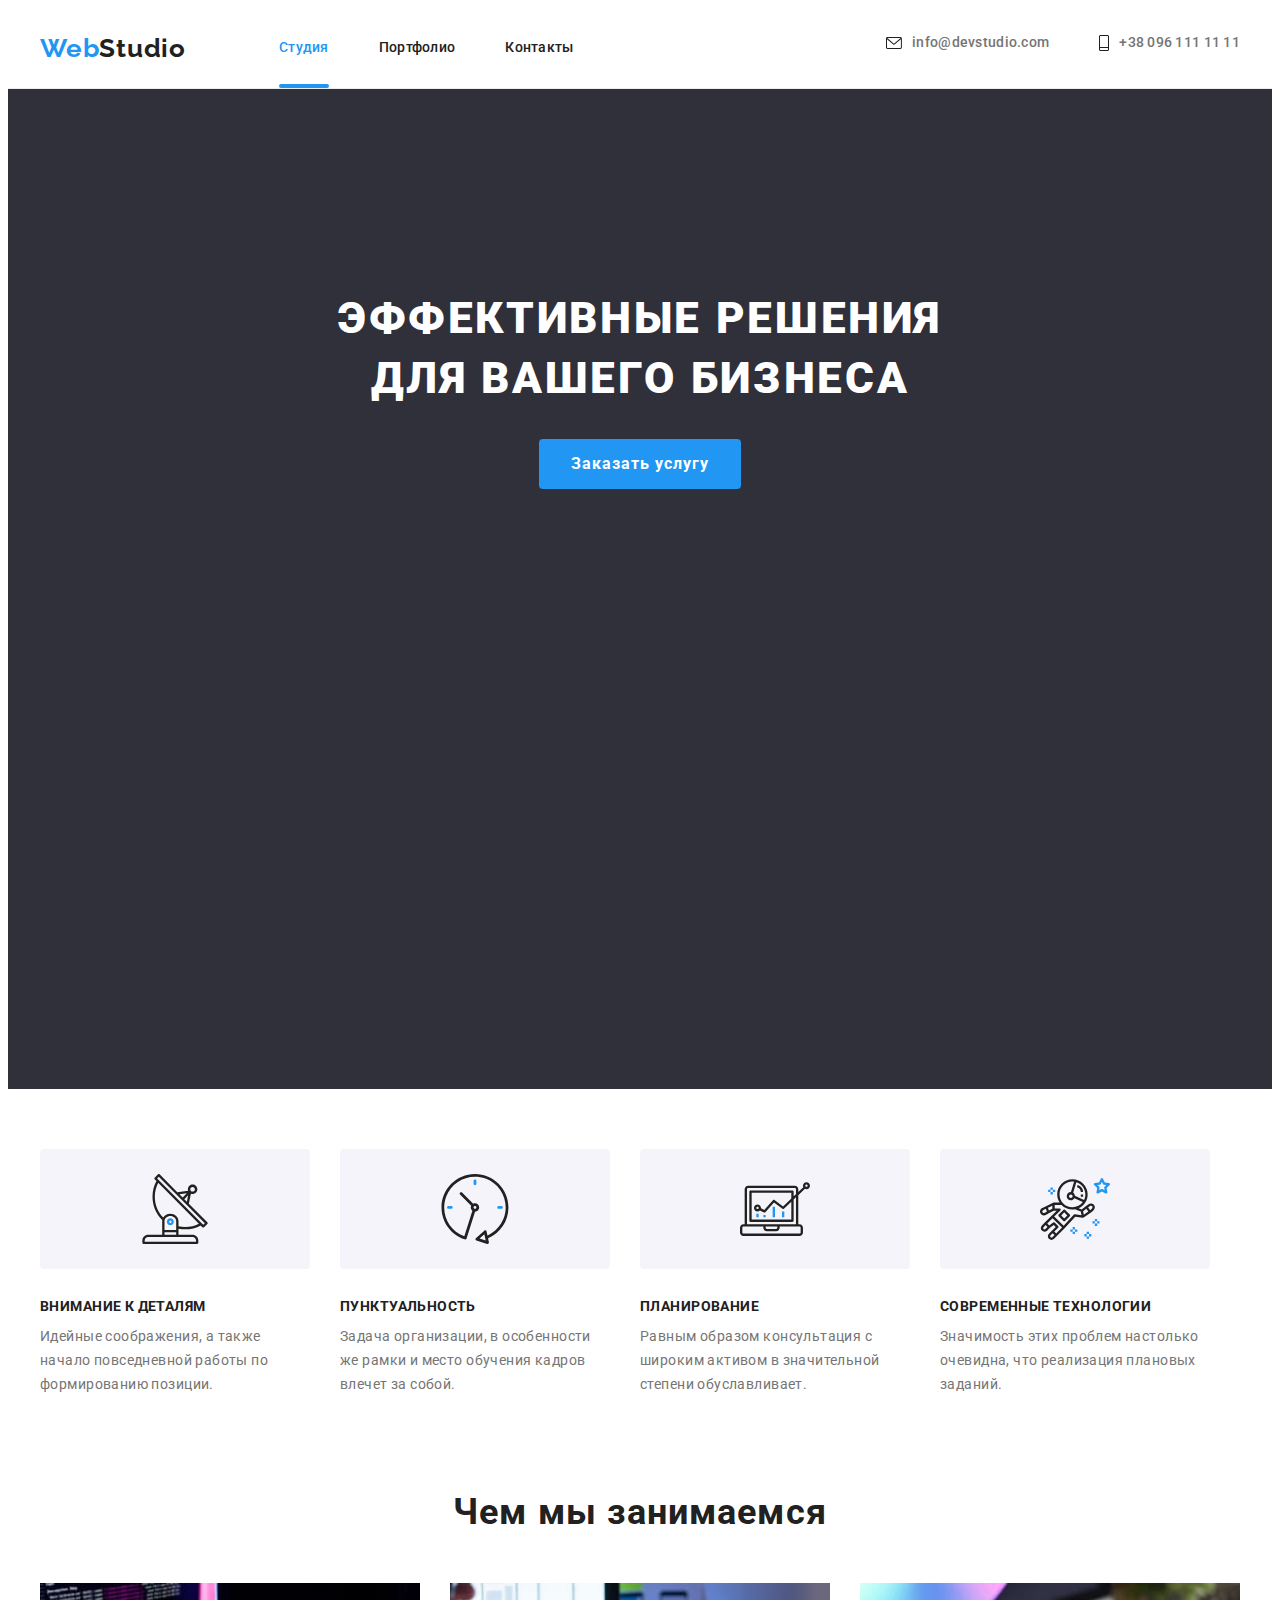
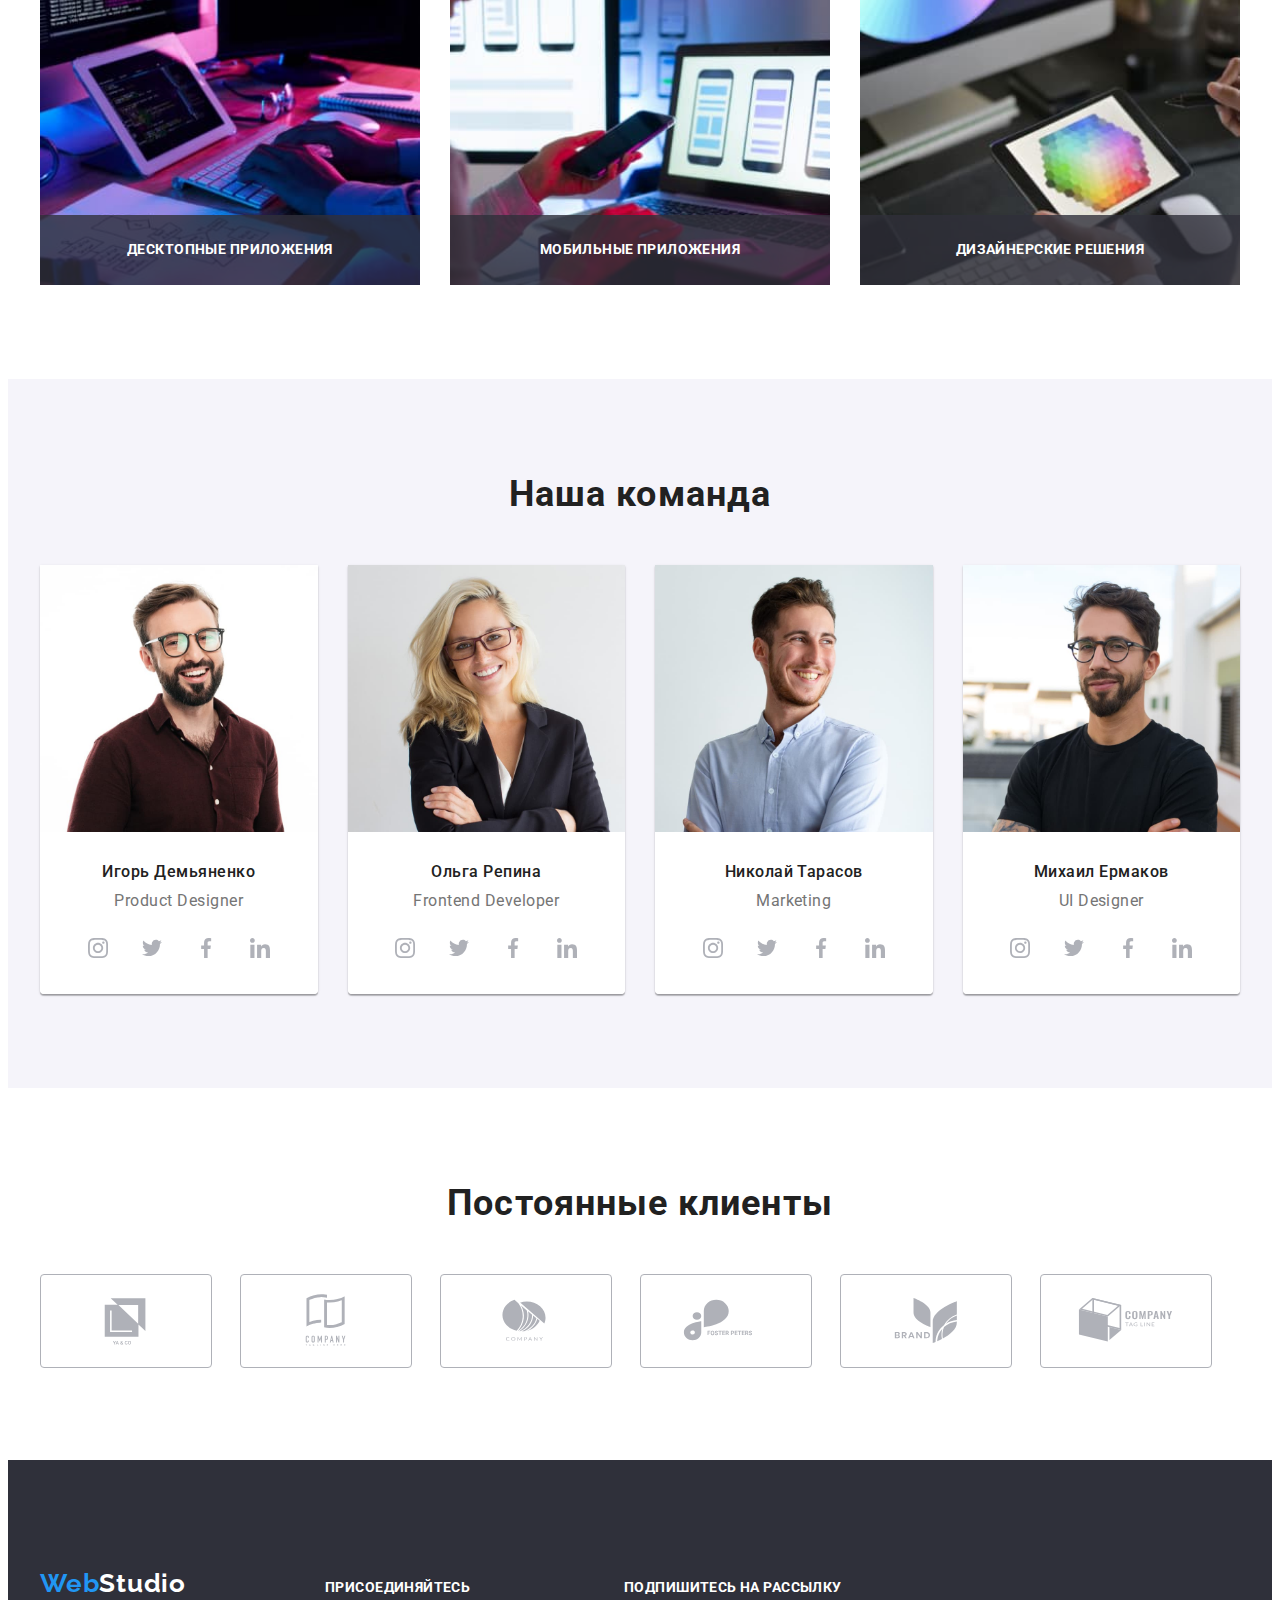
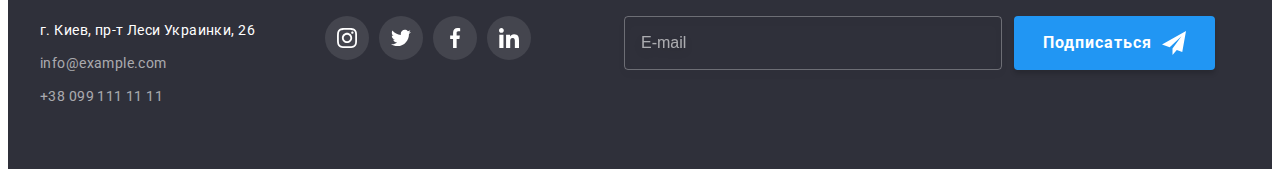
==== commit 920222b0: "ready-h-w-8" ====
--- a/index.html
+++ b/index.html
@@ -37,9 +37,9 @@
                     </button>
                     <nav class="header-mob-menu-nav">
                         <ul class="header-mob-menu-list list">
-                            <li class="header-mob-menu-item "><a href="./index.html" class="header-mob-menu-link link"  >Студия</a>
+                            <li class="header-mob-menu-item "><a href="./index.html" class="header-mob-menu-link link current-mob"  >Студия</a></li>
+
                             
-                            </li>
                             <li class="header-mob-menu-item"><a href="./portfolio.html" class="header-mob-menu-link link">Портфолио</a></li>
                             <li class="header-mob-menu-item"><a href="http://" class="header-mob-menu-link link">Контакты</a></li>
                         </ul> 
@@ -61,24 +61,25 @@
                         </li>
                     </ul>
                     <ul class="header-mob-menu-soc-list list">
-                        <li clas="mob-menu-soc-item">
+                    
+                        <li class="mob-menu-soc-item">
                             <a href="" class="mob-menu-soc-link link">
                                 Instagram
                             </a>
                         </li>
 
-                        <li clas="mob-menu-soc-item link">
+                        <li class="mob-menu-soc-item link">
                             
                             <a href="" class="mob-menu-soc-link link">
                                 Twitter
                             </a>
                         </li>
-                        <li clas="mob-menu-soc-item link">
+                        <li class="mob-menu-soc-item link">
                             <a href="" class="mob-menu-soc-link link">
                               Facebook
                             </a>
                         </li>
-                        <li clas="mob-menu-soc-item link">
+                        <li class="mob-menu-soc-item link">
                             <a href="" class="mob-menu-soc-link link">
                                 LinkedIn
                             </a>
@@ -186,23 +187,46 @@
                 <ul class="special-list list">
                     <li class="special-item-img">
     
-                        <picture>
-                            <source srcset="
+                        <img 
+                            srcset="
                                 ./images/img1.jpg 1x,
-                                ./images/ad-des1-2x.jpg 2x"
-                                @media="(max-width: 1199px)"
-                            >
-                            <img src="./images/img1.jpg" alt="web-разработка для компьютера" width="370">
-                        </picture>
+                                ./images/des-sp1-2x.jpg 2x
+                            "
+                            
+                            src="./images/img1.jpg" 
+                            alt="web-разработка для компьютера" 
+                            width="370"
+                            height="294"
+                        >
                         
                         <p class="special-description">Десктопные приложения</p>
                     </li>
                     <li class="special-item-img">
-                        <img src="./images/img2.jpg" alt="web-разработка приложений для телефона" width="370">
+                        <img 
+                            srcset="
+                                ./images/img2.jpg 1x,
+                                ./images/des-sp2-2x.jpg 2x
+                            "
+                            
+                            src="./images/img2.jpg" 
+                            alt="web-разработка для компьютера" 
+                            width="370"
+                            height="294"
+                        >
                         <p class="special-description">Мобильные приложения</p>
                     </li>
                     <li class="special-item-img">
-                        <img src="./images/img3.jpg" alt="web-разработка приложений для планшета" width="370">
+                        <img 
+                            srcset="
+                                ./images/img3.jpg 1x,
+                                ./images/des-sp3-2x.jpg 2x
+                            "
+                            
+                            src="./images/img3.jpg" 
+                            alt="web-разработка для компьютера" 
+                            width="370"
+                            height="294"
+                        >
                         <p class="special-description">Дизайнерские решения</p>
                     </li>
                 </ul>
@@ -214,20 +238,26 @@
                 <ul class="team-list list">
                     <li class="team-item">
                         <picture>
-                            <source srcset="
-                            ./images/img2.1.jpg 1x,
-                            ./images/des-img-1-2x.jpg 2x"
-                            @media="(min-width: 1200px)"
-                            >
-                            <source srcset="
-                            ./images/time-img-tab1.jpg 1x,
-                            ./images/time-img-tab1-2x.jpg 2x"
-                            @media="(min-width: 768px)"
-                            >
-                            <source srcset="
-                            ./images/time-img-mob1.jpg 1x,
-                            ./images/time-img-mob1-2x.jpg 2x"
-                            @media="(min-width: 480px)"
+                            <source 
+                                srcset="
+                                    ./images/img2.1.jpg 1x,
+                                    ./images/des-img-1-2x.jpg 2x
+                                "
+                                media="(min-width: 1200px)"
+                            >
+                            <source 
+                                srcset="
+                                    ./images/time-img-tab1.jpg 1x,
+                                    ./images/time-img-tab1-2x.jpg 2x
+                                "
+                                media="(min-width: 768px)"
+                            >
+                            <source 
+                                srcset="
+                                    ./images/time-img-mob1.jpg 1x,
+                                    ./images/time-img-mob1-2x.jpg 2x
+                                "
+                                media="(min-width: 480px)"
                             >
                             <img src="./images/time-img-mob1.jpg" alt="Дизайнер" width="270">
                         </picture>
@@ -270,19 +300,19 @@
                     <li class="team-item">
                         <picture>
                             <source srcset="
-                            ./images/img2.2.jpg 1x,
-                            ./images/des-img-2-2x.jpg 2x"
-                            @media="(min-width: 1200px)"
-                            >
-                            <source srcset="
-                            ./images/time-img-tab2.jpg 1x,
-                            ./images/time-img-tab2-2x.jpg 2x"
-                            @media="(min-width: 768px)"
-                            >
-                            <source srcset="
-                            ./images/time-img-mob2.jpg 1x,
-                            ./images/time-img-mob2-2x.jpg 2x"
-                            @media="(min-width: 480px)"
+                                ./images/img2.2.jpg 1x,
+                                ./images/des-img-2-2x.jpg 2x"
+                                media="(min-width: 1200px)"
+                            >
+                            <source srcset="
+                                ./images/time-img-tab2.jpg 1x,
+                                ./images/time-img-tab2-2x.jpg 2x"
+                                media="(min-width: 768px)"
+                            >
+                            <source srcset="
+                                ./images/time-img-mob2.jpg 1x,
+                                ./images/time-img-mob2-2x.jpg 2x"
+                                media="(min-width: 480px)"
                             >
                             <img src="./images/time-img-mob2.jpg" 
                             alt="Дизайнер" width="450" height="460">
@@ -326,22 +356,24 @@
                     <li class="team-item">
                         <picture>
                             <source srcset="
-                            ./images/img2.3.jpg 1x,
-                            ./images/des-img-3-2x.jpg 2x"
-                            @media="(min-width: 1200px)"
-                            >
-                            <source srcset="
-                            ./images/time-img-tab3.jpg 1x,
-                            ./images/time-img-tab3-2x.jpg 2x"
-                            @media="(min-width: 768px)"
-                            >
-                            <source srcset="
-                            ./images/time-img-mob3.jpg 1x,
-                            ./images/time-img-mob3-2x.jpg 2x"
-                            @media="(min-width: 480px)"
+                                ./images/img2.3.jpg 1x,
+                                ./images/des-img-3-2x.jpg 2x"
+                                media="(min-width: 1200px)"
+                            >
+                            <source srcset="
+                                ./images/time-img-tab3.jpg 1x,
+                                ./images/time-img-tab3-2x.jpg 2x"
+                                media="(min-width: 768px)"
+                            >
+                            <source srcset="
+                                ./images/time-img-mob3.jpg 1x,
+                                ./images/time-img-mob3-2x.jpg 2x"
+                                media="(min-width: 480px)"
                             >
                             <img src="./images/time-img-mob3.jpg" 
-                            alt="Дизайнер" width="450" height="460">
+                            alt="Дизайнер" 
+                            width="450" 
+                            height="460">
                         </picture>
                         <div class="team-specialist">
                             <h3 class="team-subtitle">Николай Тарасов</h3>
@@ -381,22 +413,24 @@
                     <li class="team-item">
                         <picture>
                             <source srcset="
-                            ./images/img2.4.jpg 1x,
-                            ./images/des-img-4-2x.jpg 2x"
-                            @media="(min-width: 1200px)"
-                            >
-                            <source srcset="
-                            ./images/time-img-tab4.jpg 1x,
-                            ./images/time-img-tab4-2x.jpg 2x"
-                            @media="(min-width: 768px)"
-                            >
-                            <source srcset="
-                            ./images/time-img-mob4.jpg 1x,
-                            ./images/time-img-mob4-2x.jpg 2x"
-                            @media="(min-width: 480px)"
+                                ./images/img2.4.jpg 1x,
+                                ./images/des-img-4-2x.jpg 2x"
+                                media="(min-width: 1200px)"
+                            >
+                            <source srcset="
+                                ./images/time-img-tab4.jpg 1x,
+                                ./images/time-img-tab4-2x.jpg 2x"
+                                media="(min-width: 768px)"
+                            >
+                            <source srcset="
+                                ./images/time-img-mob4.jpg 1x,
+                                ./images/time-img-mob4-2x.jpg 2x"
+                                media="(min-width: 480px)"
                             >
                             <img src="./images/time-img-mob4.jpg" 
-                            alt="Дизайнер" width="450" height="460">
+                            alt="Дизайнер" 
+                            width="450" 
+                            height="460">
                         </picture>
                         <div class="team-specialist">
                             <h3 class="team-subtitle">Михаил Ермаков</h3>
@@ -490,7 +524,7 @@
         <div class="container">
             <div class="footer-address">
                 <div class="footer-address-tab">
-                    <div>
+                    <div class="footer-data-address">
                         <a href="" class="footer-logo-part1 link">Web<span class="footer-logo-part2">Studio</span></a>
                         <address class="address">
                             <ul class="address-list list">
--- a/css/main.min.css
+++ b/css/main.min.css
@@ -1 +1 @@
-:root{--title-color: #FFFFFF;--background-title: #2F303A;--header-link-color: #212121;--contakt-header: #757575;--akcent-color: #2196F3;--heading: #212121;--subtitle: #212121;--description: #757575;--footer-text: #FFFFFF;--footer-background: #2F303A;--footer-contakt: rgba(255, 255, 255, 0.6);--btn-color: #212121;--btn-background: #F5F4FA;--btn-hover-background: #2196F3;--typical-margin: 10px;--icon-color: #AFB1B8;--modal-tex:#757575;--modal-icon-color: #212121;--icon-hover: #FFFFFF;--input-btn-hover:#188CE8}body{font-family:Roboto,sans-serif;color:var(--heading);font-size:14px;letter-spacing:.03em;background-color:var(--title-color)}h1,h2,h3,h4,h5,h6,p{margin:0}ul,ol{padding-left:0;margin:0}img{display:block;width:100%;max-width:100%;height:auto}.link{text-decoration:none;display:block}.list{list-style:none}.container{width:100%;padding-left:15px;padding-right:15px;margin:0 auto}@media screen and (min-width: 480px){.container{max-width:480px}}@media screen and (min-width: 768px){.container{max-width:768px}}@media screen and (min-width: 1200px){.container{max-width:1200px}}.visually-hidden{position:absolute;width:1px;height:1px;margin:-1px;border:0;padding:0;white-space:nowrap;clip-path:inset(100%);clip:rect(0 0 0 0);overflow:hidden}.section{padding-bottom:94px}@media screen and (max-width: 1199px){.section{padding-bottom:60px}}.header{border-bottom:1px solid #ececec}.header .container{display:flex;align-items:center}@media screen and (max-width: 767px){.header{display:none}}.header-nav{display:flex;align-items:center}.header-logo-part1{font-family:"Raleway";font-weight:400;font-size:24px;line-height:1.38;letter-spacing:.03em;color:var(--akcent-color);margin-right:88px}@media screen and (min-width: 1200px){.header-logo-part1{font-weight:700;font-size:26px;line-height:1.19;letter-spacing:.03em;margin-right:93px}}.header-logo-part2{color:var(--heading)}.header-list{display:flex}.header-item:not(:last-child){margin-right:50px}.header-list-contakt{margin-left:auto}@media screen and (min-width: 1200px){.header-list-contakt{display:flex;margin-left:auto}}.header-item-contakt{display:flex}@media screen and (min-width: 1200px){.header-soc-link{margin-right:10px}}.header-soc-icon{fill:currentColor;margin-right:8px}@media screen and (min-width: 1200px){.header-soc-icon{margin-right:10px}}.header-link{position:relative;padding:32px 0;font-weight:500;font-size:14px;line-height:1.14;letter-spacing:.02em;color:var(--header-link-color);transition:color 250ms cubic-bezier(0.4, 0, 0.2, 1)}.header-link:hover{color:var(--akcent-color)}.header-link:focus{color:var(--akcent-color)}.current{color:var(--akcent-color)}.current::after{content:"";position:absolute;bottom:0;right:0;height:4px;width:100%;border-radius:2px;background-color:var(--akcent-color);display:block}@media screen and (min-width: 1200px){.header-item-contakt:not(:first-child){margin-left:50px}}.header-link-mail{margin-bottom:10px;display:flex;align-items:center;font-weight:500;font-size:14px;line-height:1.14;letter-spacing:.02em;color:var(--contakt-header);transition:color 250ms cubic-bezier(0.4, 0, 0.2, 1)}.header-link-mail:hover{color:var(--akcent-color)}.header-link-mail:focus{color:var(--akcent-color)}.header-link-tel{display:flex;font-weight:500;font-size:14px;line-height:1.14;letter-spacing:.02em;font-weight:500;font-size:14px;line-height:1.14;letter-spacing:.02em;color:var(--contakt-header);transition:250ms cubic-bezier(0.4, 0, 0.2, 1)}@media screen and (min-width: 1200px){.header-link-tel{display:flex}}.header-link-tel:hover{color:var(--akcent-color)}.header-link-tel:focus{color:var(--akcent-color)}.backdrop{position:fixed;top:0;left:0;width:100%;height:100%;display:flex;background-color:rgba(0,0,0,.2);transition:opacity 250ms cubic-bezier(0.4, 0, 0.2, 1)}.modal{position:absolute;top:50%;left:50%;transform:translate(-50%, -50%);width:100%;height:100%;max-width:450px;max-height:609px;background:var(--title-color);box-shadow:0px 1px 3px rgba(0,0,0,.12),0px 1px 1px rgba(0,0,0,.14),0px 2px 1px rgba(0,0,0,.2);border-radius:4px;transition:transform 250ms cubic-bezier(0.4, 0, 0.2, 1);padding:40px;position:fixed}@media screen and (min-width: 1200px){.modal{max-width:528px;max-height:581px}}.modal-close-btn{position:absolute;top:8px;right:8px;width:30px;height:30px;border-radius:50%;border:1px solid rgba(0,0,0,.1);background-color:var(--title-color);display:flex;justify-content:center;align-items:center;cursor:pointer}.button-modal-icon{transition:fill 250ms cubic-bezier(0.4, 0, 0.2, 1)}.modal-close-btn:hover .button-modal-icon{fill:var(--akcent-color)}.modal-close-btn:focus .button-modal-icon{fill:var(--akcent-color)}.is-hidden{opacity:0;pointer-events:none}.modal-title{font-weight:400;font-size:20px;line-height:1.5;letter-spacing:.03em;text-align:center;margin-bottom:12px;color:var(--subtitle)}@media screen and (min-width: 1200px){.modal-title{font-weight:700;font-size:20px;line-height:1.15;letter-spacing:.03em}}.modal-label{font-size:12px;line-height:1.17;letter-spacing:.01em;display:flex;flex-direction:column;color:var(--modal-tex)}.modal-block{margin-bottom:10px}.input-wrap{position:relative}.modal-input-icon{position:absolute;left:15px;top:50%;transform:translateY(-50%);fill:var(--modal-icon-color);transition:fill 250ms cubic-bezier(0.4, 0, 0.2, 1)}.modal-input:hover+.modal-input-icon{fill:var(--akcent-color)}.modal-input:focus+.modal-input-icon{fill:var(--akcent-color)}.modal-input{margin-top:4px;padding-left:42px;border:1px solid rgba(33,33,33,.2);border-radius:4px;height:40px;width:100%;outline:rgba(0,0,0,0);transition:border 250ms cubic-bezier(0.4, 0, 0.2, 1)}.modal-input:hover,.modal-input:focus{border:1px solid var(--akcent-color)}.modal-comment{margin-bottom:17px}.comment-label{display:flex;flex-direction:column;font-size:12px;line-height:14px;letter-spacing:.01em;color:var(--modal-tex)}.comment-text{width:100%;height:120px;border:1px solid rgba(33,33,33,.2);border-radius:4px;margin-top:4px;resize:none;padding:12px 16px;outline:rgba(0,0,0,0);transition:border 250ms cubic-bezier(0.4, 0, 0.2, 1)}.comment-text:hover,.comment-text:focus{border:1px solid var(--akcent-color)}.comment-text::placeholder{font-size:12px;line-height:1.17;letter-spacing:.01em;color:rgba(117,117,117,.5)}.checkbox-privasy{margin-bottom:30px}.checkbox-text{font-size:11px;line-height:1.17;letter-spacing:.03em;color:var(--modal-tex);display:flex;align-items:center}@media screen and (min-width: 1200px){.checkbox-text{font-size:14px;line-height:1.71;letter-spacing:.03em}}.checkbox-text span{Width:16px;Height:15px;border:2px solid var(--modal-icon-color);border-radius:1px;display:flex;align-items:center;justify-content:center;margin-right:8px;transition:background-color 250ms cubic-bezier(0.4, 0, 0.2, 1),border 250ms cubic-bezier(0.4, 0, 0.2, 1)}.input-checkbox:checked+.checkbox-text span{background-color:var(--akcent-color);border:none}.icon-checkbox{fill:rgba(0,0,0,0);transition:fill 250ms cubic-bezier(0.4, 0, 0.2, 1)}.input-checkbox:checked+.checkbox-text .icon-checkbox{fill:var(--title-color)}.modal-link{color:var(--akcent-color)}.modal-btn{font-family:inherit;font-weight:700;font-size:16px;line-height:1.88;letter-spacing:.06em;padding:10px 55px;display:block;align-items:center;text-align:center;color:var(--title-color);background:var(--akcent-color);cursor:pointer;border-radius:4px;border:0;transition:box-shadow 250ms cubic-bezier(0.4, 0, 0.2, 1);box-shadow:0px 4px 4px rgba(0,0,0,.15);margin:0 auto;transition:background-color 250ms cubic-bezier(0.4, 0, 0.2, 1)}.modal-btn:hover{background:var(--btn-hover-background)}.modal-btn:focus{background:var(--btn-hover-background)}.main-title-section{margin-left:auto;margin-right:auto;padding-top:118px;padding-bottom:118px;text-align:center;background-size:cover;background-image:linear-gradient(to right, rgba(47, 48, 58, 0.4), rgba(47, 48, 58, 0.4)),url("../images/title-mob-img.jpg");max-width:480px;height:400px;background-repeat:no-repeat;background-color:var(--background-title)}@media(min-device-pixel-ratio: 2),(min-resolution: 192dpi),(min-resolution: 2dppx){.main-title-section{background-image:linear-gradient(to right, rgba(47, 48, 58, 0.4), rgba(47, 48, 58, 0.4)),url("../images/title-mob-img-2x.jpg")}}@media screen and (min-width: 768px){.main-title-section{max-width:768px;background-image:linear-gradient(to right, rgba(47, 48, 58, 0.4), rgba(47, 48, 58, 0.4)),url("../images/title-tab-img.jpg")}}@media screen and (min-width: 768px)and (min-device-pixel-ratio: 2),screen and (min-width: 768px)and (min-resolution: 192dpi),screen and (min-width: 768px)and (min-resolution: 2dppx){.main-title-section{background-image:linear-gradient(to right, rgba(47, 48, 58, 0.4), rgba(47, 48, 58, 0.4)),url("../images/title-tab-img-2x.jpg")}}@media screen and (min-width: 1200px){.main-title-section{padding-top:200px;padding-bottom:200px;height:600px;max-width:1600px;background-image:linear-gradient(to right, rgba(47, 48, 58, 0.4), rgba(47, 48, 58, 0.4)),url("../images/background.img 1.jpg")}}@media screen and (min-width: 1200px)and (min-device-pixel-ratio: 2),screen and (min-width: 1200px)and (min-resolution: 192dpi),screen and (min-width: 1200px)and (min-resolution: 2dppx){.main-title-section{background-image:linear-gradient(to right, rgba(47, 48, 58, 0.4), rgba(47, 48, 58, 0.4)),url("../images/background-img-2x.jpg")}}.main-title{font-weight:900;font-size:26px;line-height:1.62;letter-spacing:.06em;text-align:center;margin:auto;text-transform:uppercase;color:var(--title-color);margin-bottom:30px;max-width:360px;display:block}@media screen and (min-width: 1200px){.main-title{font-size:44px;line-height:1.36;max-width:696px}}.button-designe{display:flex;justify-content:center}.main-title-btn{font-family:inherit;font-weight:700;font-size:16px;line-height:1.88;letter-spacing:.06em;padding:10px 32px;display:flex;align-items:center;text-align:center;color:var(--title-color);background:var(--akcent-color);cursor:pointer;border-radius:4px;border:0;transition:box-shadow 250ms cubic-bezier(0.4, 0, 0.2, 1)}.main-title-btn:hover{box-shadow:0px 4px 4px rgba(0,0,0,.15)}.main-title-btn:focus{box-shadow:0px 4px 4px rgba(0,0,0,.15)}.advantages{padding-top:60px}.icon-list__vector{max-width:450px;Height:120px;background-color:var(--btn-background);border-radius:4px;padding:25px auto;justify-content:center;align-items:center;display:flex}@media screen and (min-width: 768px){.icon-list__vector{max-width:454px}}@media screen and (min-width: 1200px){.icon-list__vector{Width:270px}}.item_vector{margin-bottom:30px}.icon-list{display:flex;gap:30px;flex-wrap:wrap}@media screen and (min-width: 768px){.icon-list__item{width:calc((100% - 30px)/2)}}@media screen and (min-width: 1200px){.icon-list__item{width:calc((100% - 120px)/4)}}.icon-list__subtitle{font-weight:700;font-size:14px;line-height:1.14;letter-spacing:.03em;text-transform:uppercase;color:var(--subtitle);max-width:270px}.subtitle__item{margin-bottom:10px}.icon-list__description{font-weight:nul;font-size:14px;line-height:1.71;letter-spacing:.03em;color:var(--description);max-width:450px}@media screen and (min-width: 768px){.icon-list__description{max-width:354px}}@media screen and (min-width: 1200px){.icon-list__description{max-width:270px}}.special{padding-top:0px}@media screen and (max-width: 1199px){.special{display:none}}.special-heading{font-weight:700;font-size:36px;line-height:1.17;text-align:center;letter-spacing:.03em;color:var(--heading);margin-bottom:50px}.special-list{display:flex;margin-left:-30px}.special-item-img{flex-basis:calc((100% - 90px)/3);margin-left:30px;position:relative}.special-description{font-weight:700;font-size:14px;line-height:1.14;letter-spacing:.03em;text-align:center;text-transform:uppercase;width:100%;height:70px;background-color:rgba(47,48,58,.8);position:absolute;display:flex;justify-content:center;align-items:center;bottom:0;color:var(--title-color)}.team{background:var(--btn-background);padding-top:60px}@media screen and (min-width: 1200px){.team{padding-top:94px}}.team-soc-link{width:44px;height:44px;border-radius:50%;background-color:var(--title-color)}.team-heading{font-weight:700;font-size:36px;line-height:1.17;letter-spacing:.03em;text-align:center;color:var(--heading);margin-bottom:30px}@media screen and (min-width: 1200px){.team-heading{margin-bottom:50px}}.team-list{display:flex;gap:30px;flex-wrap:wrap}.team-item{border-radius:0px 0px 4px 4px;box-shadow:0px 1px 3px rgba(0,0,0,.12),0px 1px 1px rgba(0,0,0,.14),0px 2px 1px rgba(0,0,0,.2)}@media screen and (min-width: 768px){.team-item{width:calc((100% - 30px)/2)}}@media screen and (min-width: 1200px){.team-item{width:calc((100% - 90px)/4)}}.team-specialist{padding:30px 0 24px 0;background-color:var(--title-color);border-radius:0px 0px 4px 4px}.team-subtitle{font-weight:500;font-size:16px;line-height:1.19;letter-spacing:.03em;text-align:center;color:var(--subtitle);margin-bottom:var(--typical-margin)}.team-description{font-size:16px;line-height:1.19;letter-spacing:.03em;text-align:center;color:var(--description);margin-bottom:16px}.team-soc-list{display:flex;justify-content:center}.team-soc-item+.team-soc-item{margin-left:10px}.team-soc-link{width:44px;height:44px;border-radius:50%;fill:var(--icon-color);display:flex;justify-content:center;align-items:center;transition:fill 250ms cubic-bezier(0.4, 0, 0.2, 1),background-color 250ms cubic-bezier(0.4, 0, 0.2, 1)}.team-soc-link:hover{background-color:var(--akcent-color);fill:var(--title-color)}.team-soc-link:focus{background-color:var(--akcent-color);fill:var(--title-color)}.clients{padding-top:60px;padding-bottom:60px}@media screen and (min-width: 1200px){.clients{padding-top:94px;padding-bottom:94px}}.clients-title{font-weight:700;font-size:36px;line-height:1.17;letter-spacing:.03em;text-align:center;color:var(--heading)}.clients__permanent{margin-bottom:30px}@media screen and (min-width: 1200px){.clients__permanent{margin-bottom:50px}}.scroll{display:flex;gap:30px;flex-wrap:wrap}.clients-scroll{margin-left:auto}.scroll__item{width:210px;height:92px;box-sizing:border-box;width:calc((100% - 30px)/2)}@media screen and (min-width: 768px){.scroll__item{width:226px;width:calc((100% - 90px)/3)}}@media screen and (min-width: 1200px){.scroll__item{width:170px;width:calc((100% - 180px)/6)}}.scroll__link{justify-content:center;align-items:center;display:flex;fill:var(--icon-color);width:100%;height:100%;border-radius:4px;border:1px solid #afb1b8;transition:border-color 250ms cubic-bezier(0.4, 0, 0.2, 1),fill 250ms cubic-bezier(0.4, 0, 0.2, 1)}.scroll__link:hover,.scroll__link:focus{border-color:var(--akcent-color);fill:var(--akcent-color)}.footer{background:var(--footer-background);padding-top:60px;padding-bottom:60px;justify-content:center;align-items:center;text-align:center}.footer .container{display:flex;align-items:baseline}@media screen and (min-width: 1200px){.footer{text-align:left}}.footer-logo-part1{font-family:"Raleway";font-weight:700;font-size:24px;line-height:1.17;letter-spacing:.03em;color:var(--akcent-color);margin-bottom:20px}@media screen and (min-width: 1200px){.footer-logo-part1{font-weight:700;font-size:26px;line-height:1.19;letter-spacing:.03em}}.footer-logo-part2{color:var(--title-color)}.address{font-style:normal}.address-item:not(:last-child){margin-bottom:8px}@media screen and (min-width: 1200px){.address-item:not(:last-child){margin-bottom:9px}}.address-link-street{font-size:14px;line-height:1.71;letter-spacing:.03em;color:var(--footer-text);transition:color 250ms cubic-bezier(0.4, 0, 0.2, 1)}.address-link-street:hover{color:var(--akcent-color)}.address-link-street:focus{color:Var(--akcent-color)}.address-mail{font-size:14px;line-height:1.71;letter-spacing:.03em;color:var(--footer-contakt);transition:color 250ms cubic-bezier(0.4, 0, 0.2, 1)}.address-mail:hover{color:var(--akcent-color)}.address-mail:focus{color:var(--akcent-color)}.address-tel{font-size:14px;line-height:1.71;letter-spacing:.03em;color:var(--footer-contakt);transition:color 250ms cubic-bezier(0.4, 0, 0.2, 1)}.address-tel:hover{color:var(--akcent-color)}.address-tel:focus{color:var(--akcent-color)}.footer-soc-title{font-weight:700;font-size:14px;line-height:1.14;letter-spacing:.03em;text-transform:uppercase;color:var(--title-color);margin-top:60px}@media screen and (min-width: 1200px){.footer-soc-title{margin-top:none}}@media screen and (min-width: 768px){.footer-address-tab{display:flex;align-items:baseline;justify-content:space-between;padding:0 74px 0 71px}}@media screen and (min-width: 768px)and (min-width: 1200px){.footer-address-tab{padding:0}}@media screen and (min-width: 1200px){.footer-address{display:flex;align-items:baseline}}@media screen and (min-width: 768px){.footer-soc{margin-left:165px}}@media screen and (min-width: 1200px){.footer-soc{margin-left:70px}}.footer-soc-list{display:flex;margin-top:20px;margin-bottom:60px;justify-content:center}.footer-soc-item{width:44px;height:44px}.footer-soc-item+.footer-soc-item{margin-left:10px}.footer-soc-link{background-color:rgba(255,255,255,.1);justify-content:center;align-items:center;display:flex;width:100%;height:100%;border-radius:50%;color:var(--title-color);transition:background-color 250ms cubic-bezier(0.4, 0, 0.2, 1)}.footer-soc-link:hover,.footer-soc-link:focus{background-color:var(--akcent-color)}.footer-soc-icon{fill:currentColor}@media screen and (min-width: 1200px){.footer-notifications{margin-left:93px}}.notifications-title{font-weight:700;font-size:14px;line-height:1.14;letter-spacing:.03em;text-transform:uppercase;color:var(--title-color);margin-bottom:20px}@media screen and (min-width: 768px){.notifications-title{margin-top:60px}}.notifications-input{border:1px solid rgba(255,255,255,.3);filter:drop-shadow(0px 4px 4px rgba(0, 0, 0, 0.15));border-radius:4px;height:50px;width:358px;background-color:rgba(0,0,0,0);padding-left:16px;color:var(--title-color);margin-right:12px;outline:none;transition:border 250ms cubic-bezier(0.4, 0, 0.2, 1)}.notifications-input:hover,.notifications-input:focus{border:1px solid var(--akcent-color)}.notifications-input::placeholder{font-size:16px;line-height:1.25;color:rgba(255,255,255,.6)}@media screen and (min-width: 768px){.notifications-input{width:450px}}@media screen and (min-width: 1200px){.notifications-input{width:358px}}@media screen and (min-width: 1200px){.notifications-form{display:flex}}.notifications-btn{font-family:inherit;font-weight:700;font-size:16px;line-height:1.88;letter-spacing:.06em;padding:10px 29px;display:flex;align-items:center;text-align:center;color:var(--title-color);background:var(--akcent-color);cursor:pointer;border-radius:4px;border:0;transition:box-shadow 250ms cubic-bezier(0.4, 0, 0.2, 1);box-shadow:0px 4px 4px rgba(0,0,0,.15);margin:0 auto;justify-content:center;transition:background-color 250ms cubic-bezier(0.4, 0, 0.2, 1);margin-top:20px}.notifications-btn:hover,.notifications-btn:focus{background-color:var(--input-btn-hover)}@media screen and (min-width: 1200px){.notifications-btn{margin-top:0}}.notifications-icon{margin-left:10px;align-items:center}.main-portfolio{padding-top:60px}@media screen and (min-width: 1200px){.main-portfolio{padding-top:94px}}.main-portfolio-list{display:flex;flex-wrap:wrap;margin-bottom:40px}@media screen and (min-width: 768px){.main-portfolio-list{margin-bottom:30px;justify-content:center}}@media screen and (min-width: 1200px){.main-portfolio-list{margin-bottom:50px;justify-content:center}}.main-portfolio-btn{font-family:"Roboto";font-weight:500;font-size:16px;line-height:1.62;letter-spacing:.03em;text-align:center;padding:6px 22px;color:var(--btn-color);cursor:pointer;border-radius:4px;background-color:var(--btn-background);border:0;transition:color 250ms cubic-bezier(0.4, 0, 0.2, 1),background-color 250ms cubic-bezier(0.4, 0, 0.2, 1),box-shadow 250ms cubic-bezier(0.4, 0, 0.2, 1)}.main-portfolio-btn:hover{color:var(--title-color);background:var(--akcent-color);box-shadow:0px 3px 1px rgba(0,0,0,.1),0px 1px 2px rgba(0,0,0,.08),0px 2px 2px rgba(0,0,0,.12);border-radius:4px}.main-portfolio-btn:focus{color:var(--title-color);background:var(--akcent-color);box-shadow:0px 3px 1px rgba(0,0,0,.1),0px 1px 2px rgba(0,0,0,.08),0px 2px 2px rgba(0,0,0,.12);border-radius:4px}.main-portfolio-item:not(:last-child){margin-right:8px}.main-portfolio-item{margin-top:15px}.portfolio-list-blok{display:flex;flex-wrap:wrap;gap:30px}@media screen and (min-width: 768px){.portfolio-item{flex-basis:calc((100% - 60px)/2)}}@media screen and (min-width: 1200px){.portfolio-item{flex-basis:calc((100% - 90px)/3)}}.portfolio-img-hover{position:relative;overflow:hidden}.portfolio-link{transition:box-shadow 250ms cubic-bezier(0.4, 0, 0.2, 1)}.portfolio-link:hover,.portfolio-link:focus{box-shadow:0px 1px 1px rgba(0,0,0,.12),0px 4px 4px rgba(0,0,0,.06),1px 4px 6px rgba(0,0,0,.16)}.portfolio-item-border{display:block;padding:20px 24px;border:1px solid #eee;border-top:none}.portfolio-img-description{position:absolute;top:0;right:0;width:100%;height:100%;padding:63px 24px;font-size:18px;line-height:1.56;letter-spacing:.03em;color:var(--title-color);background-color:rgba(33,150,243,.9);transition:transform 250ms cubic-bezier(0.4, 0, 0.2, 1);transform:translateY(100%)}.portfolio-link:hover .portfolio-img-description,.portfolio-link:focus .portfolio-img-description{transform:translateY(0)}.portfolio-subtitle{font-weight:700;font-size:18px;line-height:2;letter-spacing:.06em;color:var(--subtitle);margin-bottom:4px}.portfolio-description{font-weight:400;font-size:16px;line-height:1;letter-spacing:88;color:var(--description)}.header-mob{border-bottom:1px solid #ececec;padding:16px 15px;z-index:10000}@media screen and (min-width: 767px){.header-mob{display:none}}.mob{display:flex}.header-mob-logo-part1{font-weight:400;font-size:24px;line-height:1.17;letter-spacing:.03em;color:var(--akcent-color);font-family:"Raleway"}.header-mob-logo-part2{color:var(--header-link-color)}.mob-menu-btn-open{font-family:inherit;padding:0;align-items:center;cursor:pointer;border:0;background-color:rgba(0,0,0,0);margin-left:auto}.header-soc-icon{transition:fill 250ms cubic-bezier(0.4, 0, 0.2, 1);fill:var(--header-link-color)}.header-soc-icon:hover,.header-soc-icon:focus{fill:var(--akcent-color)}.mob-menu-open{position:fixed;background-color:var(--title-color);top:0;right:0;width:100%;height:100%;padding-top:21px;padding-bottom:21px}.mob-menu-open .container{display:flex;flex-direction:column;height:100%;justify-content:space-between;overflow:auto}.mob-menu-btn-close{font-family:inherit;padding:0;align-items:center;cursor:pointer;border:0;background-color:rgba(0,0,0,0);margin-left:auto;padding-right:25px;display:block;margin-bottom:8px}.header-mob-menu-soc-icon{transition:fill 250ms cubic-bezier(0.4, 0, 0.2, 1);fill:var(--header-link-color)}.header-mob-menu-soc-icon:hover,.header-mob-menu-soc-icon:focus{fill:var(--akcent-color)}.header-mob-menu-link{color:var(--header-link-color);font-size:40px;line-height:1.17;letter-spacing:.02em;transition:color 250ms cubic-bezier(0.4, 0, 0.2, 1)}.header-mob-menu-link:hover,.header-mob-menu-link:focus{color:var(--akcent-color)}.header-mob-menu-item:not(:last-child){margin-bottom:35px}.header-mob-menu-list-contakt{margin-top:100px}.header-mob-menu-link-tel{font-size:34px;line-height:1.18;letter-spacing:.02em;margin-bottom:32px;color:var(--akcent-color)}.header-mob-menu-link-mail{font-size:24px;line-height:1.17;letter-spacing:.02em;color:var(--contakt-header)}.header-mob-menu-soc-list{margin-top:64px;display:flex}.mob-menu-soc-link{font-size:18px;line-height:1.22;letter-spacing:.02em;color:var(--akcent-color)}.mob-menu-soc-item:not(:last-child){border-right:1px solid rgba(33,33,33,.2);padding-right:10px}.mob-menu-soc-item:not(:first-child){padding-left:10px}/*# sourceMappingURL=main.min.css.map */+:root{--title-color: #FFFFFF;--background-title: #2F303A;--header-link-color: #212121;--contakt-header: #757575;--akcent-color: #2196F3;--heading: #212121;--subtitle: #212121;--description: #757575;--footer-text: #FFFFFF;--footer-background: #2F303A;--footer-contakt: rgba(255, 255, 255, 0.6);--btn-color: #212121;--btn-background: #F5F4FA;--btn-hover-background: #2196F3;--typical-margin: 10px;--icon-color: #AFB1B8;--modal-tex:#757575;--modal-icon-color: #212121;--icon-hover: #FFFFFF;--input-btn-hover:#188CE8}body{font-family:Roboto,sans-serif;color:var(--heading);font-size:14px;letter-spacing:.03em;background-color:var(--title-color)}h1,h2,h3,h4,h5,h6,p{margin:0}ul,ol{padding-left:0;margin:0}img{display:block;width:100%;max-width:100%;height:auto}.link{text-decoration:none;display:block}.list{list-style:none}.container{width:100%;padding-left:15px;padding-right:15px;margin:0 auto}@media screen and (min-width: 480px){.container{max-width:480px}}@media screen and (min-width: 768px){.container{max-width:768px}}@media screen and (min-width: 1200px){.container{max-width:1200px}}.visually-hidden{position:absolute;width:1px;height:1px;margin:-1px;border:0;padding:0;white-space:nowrap;clip-path:inset(100%);clip:rect(0 0 0 0);overflow:hidden}.section{padding-bottom:94px}@media screen and (max-width: 1199px){.section{padding-bottom:60px}}.header{border-bottom:1px solid #ececec}.header .container{display:flex;align-items:center}@media screen and (max-width: 767px){.header{display:none}}.header-nav{display:flex;align-items:center}.header-logo-part1{font-family:"Raleway";font-weight:400;font-size:24px;line-height:1.38;letter-spacing:.03em;color:var(--akcent-color);margin-right:88px}@media screen and (min-width: 1200px){.header-logo-part1{font-weight:700;font-size:26px;line-height:1.19;letter-spacing:.03em;margin-right:93px}}.header-logo-part2{color:var(--heading)}.header-list{display:flex}.header-item:not(:last-child){margin-right:50px}.header-list-contakt{margin-left:auto}@media screen and (min-width: 1200px){.header-list-contakt{display:flex;margin-left:auto}}.header-item-contakt{display:flex}@media screen and (min-width: 1200px){.header-soc-link{margin-right:10px}}.header-soc-icon{fill:currentColor;margin-right:8px}@media screen and (min-width: 1200px){.header-soc-icon{margin-right:10px}}.header-link{position:relative;padding:32px 0;font-weight:500;font-size:14px;line-height:1.14;letter-spacing:.02em;color:var(--header-link-color);transition:color 250ms cubic-bezier(0.4, 0, 0.2, 1)}.header-link:hover{color:var(--akcent-color)}.header-link:focus{color:var(--akcent-color)}.current{color:var(--akcent-color)}.current::after{content:"";position:absolute;bottom:0;right:0;height:4px;width:100%;border-radius:2px;background-color:var(--akcent-color);display:block}@media screen and (min-width: 1200px){.header-item-contakt:not(:first-child){margin-left:50px}}.header-link-mail{margin-bottom:10px;display:flex;align-items:center;font-weight:500;font-size:14px;line-height:1.14;letter-spacing:.02em;color:var(--contakt-header);transition:color 250ms cubic-bezier(0.4, 0, 0.2, 1)}.header-link-mail:hover{color:var(--akcent-color)}.header-link-mail:focus{color:var(--akcent-color)}.header-link-tel{display:flex;font-weight:500;font-size:14px;line-height:1.14;letter-spacing:.02em;font-weight:500;font-size:14px;line-height:1.14;letter-spacing:.02em;color:var(--contakt-header);transition:250ms cubic-bezier(0.4, 0, 0.2, 1)}@media screen and (min-width: 1200px){.header-link-tel{display:flex}}.header-link-tel:hover{color:var(--akcent-color)}.header-link-tel:focus{color:var(--akcent-color)}.backdrop{position:fixed;top:0;left:0;width:100%;height:100%;display:flex;background-color:rgba(0,0,0,.2);transition:opacity 250ms cubic-bezier(0.4, 0, 0.2, 1)}.modal{position:absolute;top:50%;left:50%;transform:translate(-50%, -50%);width:100%;height:100%;max-width:450px;max-height:609px;background:var(--title-color);box-shadow:0px 1px 3px rgba(0,0,0,.12),0px 1px 1px rgba(0,0,0,.14),0px 2px 1px rgba(0,0,0,.2);border-radius:4px;transition:transform 250ms cubic-bezier(0.4, 0, 0.2, 1);padding:40px;position:fixed;overflow-y:scroll}@media screen and (min-width: 1200px){.modal{max-width:528px;max-height:581px}}.modal-close-btn{position:absolute;top:8px;right:8px;width:30px;height:30px;border-radius:50%;border:1px solid rgba(0,0,0,.1);background-color:var(--title-color);display:flex;justify-content:center;align-items:center;cursor:pointer}.button-modal-icon{transition:fill 250ms cubic-bezier(0.4, 0, 0.2, 1)}.modal-close-btn:hover .button-modal-icon{fill:var(--akcent-color)}.modal-close-btn:focus .button-modal-icon{fill:var(--akcent-color)}.is-hidden{opacity:0;pointer-events:none}.modal-title{font-weight:400;font-size:20px;line-height:1.5;letter-spacing:.03em;text-align:center;margin-bottom:12px;color:var(--subtitle)}@media screen and (min-width: 1200px){.modal-title{font-weight:700;font-size:20px;line-height:1.15;letter-spacing:.03em}}.modal-label{font-size:12px;line-height:1.17;letter-spacing:.01em;display:flex;flex-direction:column;color:var(--modal-tex)}.modal-block{margin-bottom:10px}.input-wrap{position:relative}.modal-input-icon{position:absolute;left:15px;top:50%;transform:translateY(-50%);fill:var(--modal-icon-color);transition:fill 250ms cubic-bezier(0.4, 0, 0.2, 1)}.modal-input:hover+.modal-input-icon{fill:var(--akcent-color)}.modal-input:focus+.modal-input-icon{fill:var(--akcent-color)}.modal-input{margin-top:4px;padding-left:42px;border:1px solid rgba(33,33,33,.2);border-radius:4px;height:40px;width:100%;outline:rgba(0,0,0,0);transition:border 250ms cubic-bezier(0.4, 0, 0.2, 1)}.modal-input:hover,.modal-input:focus{border:1px solid var(--akcent-color)}.modal-comment{margin-bottom:17px}.comment-label{display:flex;flex-direction:column;font-size:12px;line-height:14px;letter-spacing:.01em;color:var(--modal-tex)}.comment-text{width:100%;height:120px;border:1px solid rgba(33,33,33,.2);border-radius:4px;margin-top:4px;resize:none;padding:12px 16px;outline:rgba(0,0,0,0);transition:border 250ms cubic-bezier(0.4, 0, 0.2, 1)}.comment-text:hover,.comment-text:focus{border:1px solid var(--akcent-color)}.comment-text::placeholder{font-size:12px;line-height:1.17;letter-spacing:.01em;color:rgba(117,117,117,.5)}.checkbox-privasy{margin-bottom:30px}.checkbox-text{font-size:11px;line-height:1.17;letter-spacing:.03em;color:var(--modal-tex);display:flex;align-items:center}@media screen and (min-width: 1200px){.checkbox-text{font-size:14px;line-height:1.71;letter-spacing:.03em}}.checkbox-text span{Width:16px;Height:15px;border:2px solid var(--modal-icon-color);border-radius:1px;display:flex;align-items:center;justify-content:center;margin-right:8px;transition:background-color 250ms cubic-bezier(0.4, 0, 0.2, 1),border 250ms cubic-bezier(0.4, 0, 0.2, 1)}.input-checkbox:checked+.checkbox-text span{background-color:var(--akcent-color);border:none}.icon-checkbox{fill:rgba(0,0,0,0);transition:fill 250ms cubic-bezier(0.4, 0, 0.2, 1)}.input-checkbox:checked+.checkbox-text .icon-checkbox{fill:var(--title-color)}.modal-link{color:var(--akcent-color)}.modal-btn{font-family:inherit;font-weight:700;font-size:16px;line-height:1.88;letter-spacing:.06em;padding:10px 55px;display:block;align-items:center;text-align:center;color:var(--title-color);background:var(--akcent-color);cursor:pointer;border-radius:4px;border:0;transition:box-shadow 250ms cubic-bezier(0.4, 0, 0.2, 1);box-shadow:0px 4px 4px rgba(0,0,0,.15);margin:0 auto;transition:background-color 250ms cubic-bezier(0.4, 0, 0.2, 1)}.modal-btn:hover{background:var(--btn-hover-background)}.modal-btn:focus{background:var(--btn-hover-background)}.main-title-section{margin-left:auto;margin-right:auto;padding-top:118px;padding-bottom:118px;text-align:center;background-size:cover;background-image:linear-gradient(to right, rgba(47, 48, 58, 0.4), rgba(47, 48, 58, 0.4)),url("../images/title-mob-img.jpg");max-width:480px;height:400px;background-repeat:no-repeat;background-color:var(--background-title)}@media(min-device-pixel-ratio: 2),(min-resolution: 192dpi),(min-resolution: 2dppx){.main-title-section{background-image:linear-gradient(to right, rgba(47, 48, 58, 0.4), rgba(47, 48, 58, 0.4)),url("../images/title-mob-img-2x.jpg")}}@media screen and (min-width: 768px){.main-title-section{max-width:768px;background-image:linear-gradient(to right, rgba(47, 48, 58, 0.4), rgba(47, 48, 58, 0.4)),url("../images/title-tab-img.jpg")}}@media screen and (min-width: 768px)and (min-device-pixel-ratio: 2),screen and (min-width: 768px)and (min-resolution: 192dpi),screen and (min-width: 768px)and (min-resolution: 2dppx){.main-title-section{background-image:linear-gradient(to right, rgba(47, 48, 58, 0.4), rgba(47, 48, 58, 0.4)),url("../images/title-tab-img-2x.jpg")}}@media screen and (min-width: 1200px){.main-title-section{padding-top:200px;padding-bottom:200px;height:600px;max-width:1600px;background-image:linear-gradient(to right, rgba(47, 48, 58, 0.4), rgba(47, 48, 58, 0.4)),url("../images/background.img 1.jpg")}}@media screen and (min-width: 1200px)and (min-device-pixel-ratio: 2),screen and (min-width: 1200px)and (min-resolution: 192dpi),screen and (min-width: 1200px)and (min-resolution: 2dppx){.main-title-section{background-image:linear-gradient(to right, rgba(47, 48, 58, 0.4), rgba(47, 48, 58, 0.4)),url("../images/background-img-2x.jpg")}}.main-title{font-weight:900;font-size:26px;line-height:1.62;letter-spacing:.06em;text-align:center;margin:auto;text-transform:uppercase;color:var(--title-color);margin-bottom:30px;max-width:360px;display:block}@media screen and (min-width: 1200px){.main-title{font-size:44px;line-height:1.36;max-width:696px}}.button-designe{display:flex;justify-content:center}.main-title-btn{font-family:inherit;font-weight:700;font-size:16px;line-height:1.88;letter-spacing:.06em;padding:10px 32px;display:flex;align-items:center;text-align:center;color:var(--title-color);background:var(--akcent-color);cursor:pointer;border-radius:4px;border:0;transition:box-shadow 250ms cubic-bezier(0.4, 0, 0.2, 1)}.main-title-btn:hover{box-shadow:0px 4px 4px rgba(0,0,0,.15)}.main-title-btn:focus{box-shadow:0px 4px 4px rgba(0,0,0,.15)}.advantages{padding-top:60px}.icon-list__vector{max-width:450px;Height:120px;background-color:var(--btn-background);border-radius:4px;padding:25px auto;justify-content:center;align-items:center;display:flex}@media screen and (min-width: 768px){.icon-list__vector{max-width:454px}}@media screen and (min-width: 1200px){.icon-list__vector{Width:270px}}.item_vector{margin-bottom:30px}.icon-list{display:flex;gap:30px;flex-wrap:wrap}@media screen and (min-width: 768px){.icon-list__item{width:calc((100% - 30px)/2)}}@media screen and (min-width: 1200px){.icon-list__item{width:calc((100% - 120px)/4)}}.icon-list__subtitle{font-weight:700;font-size:14px;line-height:1.14;letter-spacing:.03em;text-transform:uppercase;color:var(--subtitle);max-width:270px}.subtitle__item{margin-bottom:10px}.icon-list__description{font-weight:nul;font-size:14px;line-height:1.71;letter-spacing:.03em;color:var(--description);max-width:450px}@media screen and (min-width: 768px){.icon-list__description{max-width:354px}}@media screen and (min-width: 1200px){.icon-list__description{max-width:270px}}.special{padding-top:0px}@media screen and (max-width: 1199px){.special{display:none}}.special-heading{font-weight:700;font-size:36px;line-height:1.17;text-align:center;letter-spacing:.03em;color:var(--heading);margin-bottom:50px}.special-list{display:flex;margin-left:-30px}.special-item-img{flex-basis:calc((100% - 90px)/3);margin-left:30px;position:relative}.special-description{font-weight:700;font-size:14px;line-height:1.14;letter-spacing:.03em;text-align:center;text-transform:uppercase;width:100%;height:70px;background-color:rgba(47,48,58,.8);position:absolute;display:flex;justify-content:center;align-items:center;bottom:0;color:var(--title-color)}.team{background:var(--btn-background);padding-top:60px}@media screen and (min-width: 1200px){.team{padding-top:94px}}.team-soc-link{width:44px;height:44px;border-radius:50%;background-color:var(--title-color)}.team-heading{font-weight:700;font-size:36px;line-height:1.17;letter-spacing:.03em;text-align:center;color:var(--heading);margin-bottom:30px}@media screen and (min-width: 1200px){.team-heading{margin-bottom:50px}}@media screen and (min-width: 768px){.team-list{display:flex;gap:30px;flex-wrap:wrap}}.team-item:not(:last-child){margin-bottom:30px}@media screen and (min-width: 768px){.team-item:not(:last-child){margin-bottom:0}}.team-item{border-radius:0px 0px 4px 4px;box-shadow:0px 1px 3px rgba(0,0,0,.12),0px 1px 1px rgba(0,0,0,.14),0px 2px 1px rgba(0,0,0,.2)}@media screen and (min-width: 768px){.team-item{width:calc((100% - 30px)/2)}}@media screen and (min-width: 1200px){.team-item{width:calc((100% - 90px)/4)}}.team-specialist{padding:30px 0 24px 0;background-color:var(--title-color);border-radius:0px 0px 4px 4px}.team-subtitle{font-weight:500;font-size:16px;line-height:1.19;letter-spacing:.03em;text-align:center;color:var(--subtitle);margin-bottom:var(--typical-margin)}.team-description{font-size:16px;line-height:1.19;letter-spacing:.03em;text-align:center;color:var(--description);margin-bottom:16px}.team-soc-list{display:flex;justify-content:center}.team-soc-item+.team-soc-item{margin-left:10px}.team-soc-link{width:44px;height:44px;border-radius:50%;fill:var(--icon-color);display:flex;justify-content:center;align-items:center;transition:fill 250ms cubic-bezier(0.4, 0, 0.2, 1),background-color 250ms cubic-bezier(0.4, 0, 0.2, 1)}.team-soc-link:hover{background-color:var(--akcent-color);fill:var(--title-color)}.team-soc-link:focus{background-color:var(--akcent-color);fill:var(--title-color)}.clients{padding-top:60px;padding-bottom:60px}@media screen and (min-width: 1200px){.clients{padding-top:94px;padding-bottom:94px}}.clients-title{font-weight:700;font-size:36px;line-height:1.17;letter-spacing:.03em;text-align:center;color:var(--heading)}.clients__permanent{margin-bottom:30px}@media screen and (min-width: 1200px){.clients__permanent{margin-bottom:50px}}.scroll{display:flex;gap:30px;flex-wrap:wrap}.clients-scroll{margin-left:auto}.scroll__item{width:210px;height:92px;box-sizing:border-box;width:calc((100% - 30px)/2)}@media screen and (min-width: 768px){.scroll__item{width:226px;width:calc((100% - 90px)/3)}}@media screen and (min-width: 1200px){.scroll__item{width:170px;width:calc((100% - 180px)/6)}}.scroll__link{justify-content:center;align-items:center;display:flex;fill:var(--icon-color);width:100%;height:100%;border-radius:4px;border:1px solid #afb1b8;transition:border-color 250ms cubic-bezier(0.4, 0, 0.2, 1),fill 250ms cubic-bezier(0.4, 0, 0.2, 1)}.scroll__link:hover,.scroll__link:focus{border-color:var(--akcent-color);fill:var(--akcent-color)}.footer{background:var(--footer-background);padding-top:60px;padding-bottom:60px;justify-content:center;align-items:center;text-align:center}.footer .container{align-items:baseline}@media screen and (min-width: 1200px){.footer{text-align:left;display:flex}}.footer-logo-part1{font-family:"Raleway";font-weight:700;font-size:24px;line-height:1.17;letter-spacing:.03em;color:var(--akcent-color);margin-bottom:20px}@media screen and (min-width: 1200px){.footer-logo-part1{font-weight:700;font-size:26px;line-height:1.19;letter-spacing:.03em}}.footer-logo-part2{color:var(--title-color)}.address{font-style:normal}.address-item:not(:last-child){margin-bottom:8px}@media screen and (min-width: 1200px){.address-item:not(:last-child){margin-bottom:9px}}.address-link-street{font-size:14px;line-height:1.71;letter-spacing:.03em;color:var(--footer-text);transition:color 250ms cubic-bezier(0.4, 0, 0.2, 1)}.address-link-street:hover{color:var(--akcent-color)}.address-link-street:focus{color:Var(--akcent-color)}.address-mail{font-size:14px;line-height:1.71;letter-spacing:.03em;color:var(--footer-contakt);transition:color 250ms cubic-bezier(0.4, 0, 0.2, 1)}.address-mail:hover{color:var(--akcent-color)}.address-mail:focus{color:var(--akcent-color)}.address-tel{font-size:14px;line-height:1.71;letter-spacing:.03em;color:var(--footer-contakt);transition:color 250ms cubic-bezier(0.4, 0, 0.2, 1)}.address-tel:hover{color:var(--akcent-color)}.address-tel:focus{color:var(--akcent-color)}.footer-soc-title{font-weight:700;font-size:14px;line-height:1.14;letter-spacing:.03em;text-transform:uppercase;color:var(--title-color)}@media screen and (min-width: 768px){.footer-address-tab{display:flex;align-items:baseline;justify-content:space-between;padding:0 74px 0 71px}}@media screen and (min-width: 768px)and (min-width: 1200px){.footer-address-tab{padding:0}}@media screen and (min-width: 1200px){.footer-address{display:flex;align-items:baseline}}.footer-soc{margin-top:60px}@media screen and (min-width: 768px){.footer-soc{margin-left:165px;margin-top:0}}@media screen and (min-width: 1200px){.footer-soc{margin-left:70px;margin-top:0}}.footer-soc-list{display:flex;margin-top:20px;justify-content:center}.footer-soc-item{width:44px;height:44px}.footer-soc-item+.footer-soc-item{margin-left:10px}.footer-soc-link{background-color:rgba(255,255,255,.1);justify-content:center;align-items:center;display:flex;width:100%;height:100%;border-radius:50%;color:var(--title-color);transition:background-color 250ms cubic-bezier(0.4, 0, 0.2, 1)}.footer-soc-link:hover,.footer-soc-link:focus{background-color:var(--akcent-color)}.footer-soc-icon{fill:currentColor}.footer-notifications{margin-top:60px}@media screen and (min-width: 1200px){.footer-notifications{margin-left:93px;margin-top:0}}.notifications-title{font-weight:700;font-size:14px;line-height:1.14;letter-spacing:.03em;text-transform:uppercase;color:var(--title-color);margin-bottom:20px}@media screen and (min-width: 768px){.notifications-title{margin-top:60px}}.notifications-input{border:1px solid rgba(255,255,255,.3);filter:drop-shadow(0px 4px 4px rgba(0, 0, 0, 0.15));border-radius:4px;height:50px;width:100%;background-color:rgba(0,0,0,0);padding-left:16px;color:var(--title-color);margin-right:12px;outline:none;transition:border 250ms cubic-bezier(0.4, 0, 0.2, 1)}.notifications-input:hover,.notifications-input:focus{border:1px solid var(--akcent-color)}.notifications-input::placeholder{font-size:16px;line-height:1.25;color:rgba(255,255,255,.6)}@media screen and (min-width: 768px){.notifications-input{width:450px}}@media screen and (min-width: 1200px){.notifications-input{width:358px}}@media screen and (min-width: 1200px){.notifications-form{display:flex}}.notifications-btn{font-family:inherit;font-weight:700;font-size:16px;line-height:1.88;letter-spacing:.06em;padding:10px 29px;display:flex;align-items:center;text-align:center;color:var(--title-color);background:var(--akcent-color);cursor:pointer;border-radius:4px;border:0;transition:box-shadow 250ms cubic-bezier(0.4, 0, 0.2, 1);box-shadow:0px 4px 4px rgba(0,0,0,.15);margin:0 auto;justify-content:center;transition:background-color 250ms cubic-bezier(0.4, 0, 0.2, 1);margin-top:20px}.notifications-btn:hover,.notifications-btn:focus{background-color:var(--input-btn-hover)}@media screen and (min-width: 1200px){.notifications-btn{margin-top:0}}.notifications-icon{margin-left:10px;align-items:center}.main-portfolio{padding-top:60px}@media screen and (min-width: 1200px){.main-portfolio{padding-top:94px}}.main-portfolio-list{display:flex;flex-wrap:wrap;margin-bottom:40px}@media screen and (min-width: 768px){.main-portfolio-list{margin-bottom:30px;justify-content:center}}@media screen and (min-width: 1200px){.main-portfolio-list{margin-bottom:50px;justify-content:center}}.main-portfolio-btn{font-family:"Roboto";font-weight:500;font-size:16px;line-height:1.62;letter-spacing:.03em;text-align:center;padding:6px 22px;color:var(--btn-color);cursor:pointer;border-radius:4px;background-color:var(--btn-background);border:0;transition:color 250ms cubic-bezier(0.4, 0, 0.2, 1),background-color 250ms cubic-bezier(0.4, 0, 0.2, 1),box-shadow 250ms cubic-bezier(0.4, 0, 0.2, 1)}.main-portfolio-btn:hover{color:var(--title-color);background:var(--akcent-color);box-shadow:0px 3px 1px rgba(0,0,0,.1),0px 1px 2px rgba(0,0,0,.08),0px 2px 2px rgba(0,0,0,.12);border-radius:4px}.main-portfolio-btn:focus{color:var(--title-color);background:var(--akcent-color);box-shadow:0px 3px 1px rgba(0,0,0,.1),0px 1px 2px rgba(0,0,0,.08),0px 2px 2px rgba(0,0,0,.12);border-radius:4px}.main-portfolio-item:not(:last-child){margin-right:8px}.main-portfolio-item{margin-top:15px}.portfolio-list-blok{display:flex;flex-wrap:wrap;gap:30px}@media screen and (min-width: 768px){.portfolio-item{flex-basis:calc((100% - 60px)/2)}}@media screen and (min-width: 1200px){.portfolio-item{flex-basis:calc((100% - 90px)/3)}}.portfolio-img-hover{position:relative;overflow:hidden}.portfolio-link{transition:box-shadow 250ms cubic-bezier(0.4, 0, 0.2, 1)}.portfolio-link:hover,.portfolio-link:focus{box-shadow:0px 1px 1px rgba(0,0,0,.12),0px 4px 4px rgba(0,0,0,.06),1px 4px 6px rgba(0,0,0,.16)}@media screen and (min-width: 768px)and (max-width: 1199){.portfolio-link{display:flex;flex-direction:column;height:100%;flex-grow:1}}.portfolio-item-border{display:block;padding:20px 24px;border:1px solid #eee;border-top:none}.portfolio-img-description{position:absolute;top:0;right:0;width:100%;height:100%;padding:63px 24px;font-size:18px;line-height:1.56;letter-spacing:.03em;color:var(--title-color);background-color:rgba(33,150,243,.9);transition:transform 250ms cubic-bezier(0.4, 0, 0.2, 1);transform:translateY(100%)}.portfolio-link:hover .portfolio-img-description,.portfolio-link:focus .portfolio-img-description{transform:translateY(0)}.portfolio-subtitle{font-weight:700;font-size:18px;line-height:2;letter-spacing:.06em;color:var(--subtitle);margin-bottom:4px}.portfolio-description{font-weight:400;font-size:16px;line-height:1;letter-spacing:88;color:var(--description)}.header-mob{border-bottom:1px solid #ececec;padding:16px 15px}@media screen and (min-width: 767px){.header-mob{display:none}}.current-mob{color:var(--akcent-color)}.mob{display:flex}.header-mob-logo-part1{font-weight:400;font-size:24px;line-height:1.17;letter-spacing:.03em;color:var(--akcent-color);font-family:"Raleway"}.header-mob-logo-part2{color:var(--header-link-color)}.mob-menu-btn-open{font-family:inherit;padding:0;align-items:center;cursor:pointer;border:0;background-color:rgba(0,0,0,0);margin-left:auto}.header-soc-icon{transition:fill 250ms cubic-bezier(0.4, 0, 0.2, 1);fill:var(--header-link-color)}.header-soc-icon:hover,.header-soc-icon:focus{fill:var(--akcent-color)}.mob-menu-open{position:fixed;background-color:var(--title-color);top:0;right:0;width:100%;height:100%;padding-top:21px;padding-bottom:21px;z-index:2}.mob-menu-open .container{display:flex;flex-direction:column;height:100%;justify-content:space-between;overflow:auto}.mob-menu-btn-close{font-family:inherit;padding:0;align-items:center;cursor:pointer;border:0;background-color:rgba(0,0,0,0);margin-left:auto;padding-right:25px;display:block;margin-bottom:8px}.header-mob-menu-soc-icon{transition:fill 250ms cubic-bezier(0.4, 0, 0.2, 1);fill:var(--header-link-color)}.header-mob-menu-soc-icon:hover,.header-mob-menu-soc-icon:focus{fill:var(--akcent-color)}.header-mob-menu-link{color:var(--header-link-color);font-size:40px;line-height:1.17;letter-spacing:.02em;transition:color 250ms cubic-bezier(0.4, 0, 0.2, 1)}.header-mob-menu-link:hover,.header-mob-menu-link:focus{color:var(--akcent-color)}.header-mob-menu-item:not(:last-child){margin-bottom:35px}.header-mob-menu-list-contakt{margin-top:100px}.header-mob-menu-link-tel{font-size:34px;line-height:1.18;letter-spacing:.02em;margin-bottom:32px;color:var(--akcent-color)}.header-mob-menu-link-mail{font-size:24px;line-height:1.17;letter-spacing:.02em;color:var(--contakt-header)}.header-mob-menu-soc-list{margin-top:64px;display:flex}.mob-menu-soc-link{font-size:18px;line-height:1.22;letter-spacing:.02em;color:var(--akcent-color)}.mob-menu-soc-item:not(:last-child){border-right:1px solid rgba(33,33,33,.2);padding-right:10px}.mob-menu-soc-item:not(:first-child){padding-left:10px}/*# sourceMappingURL=main.min.css.map */